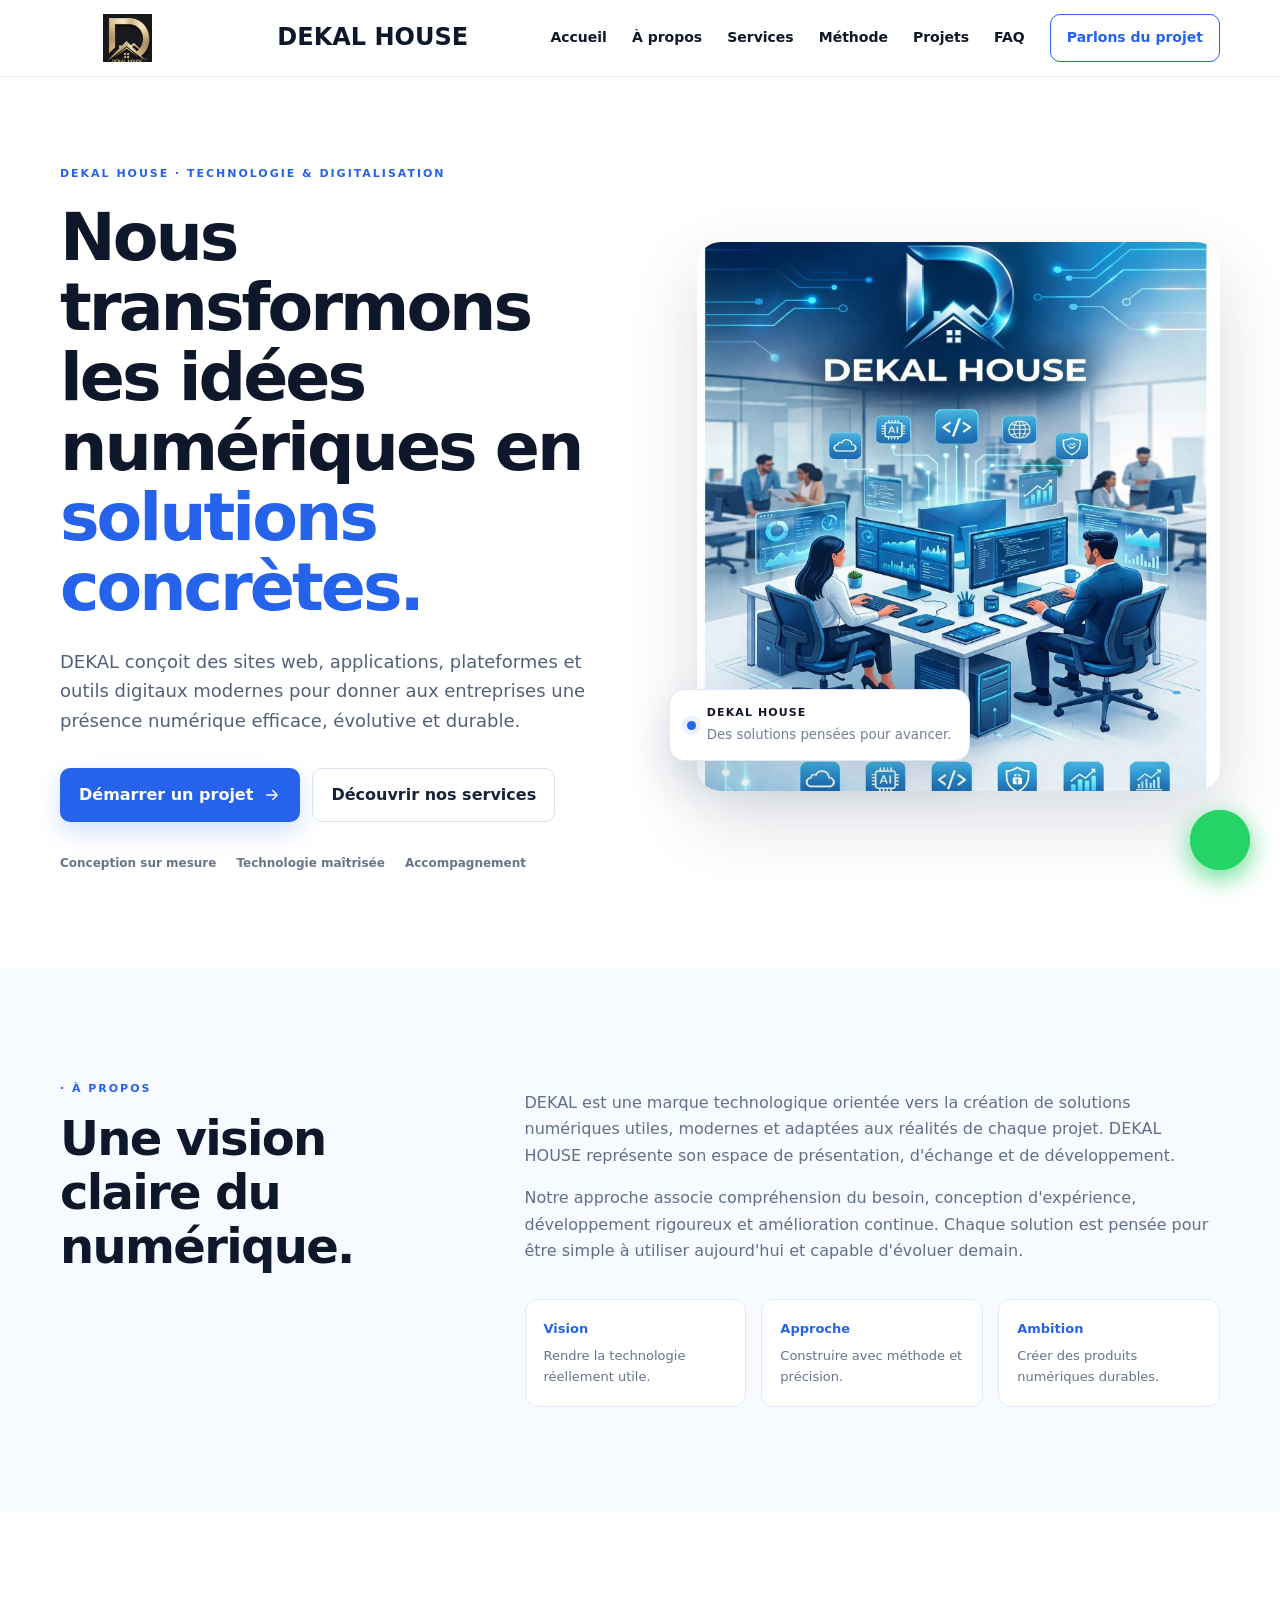
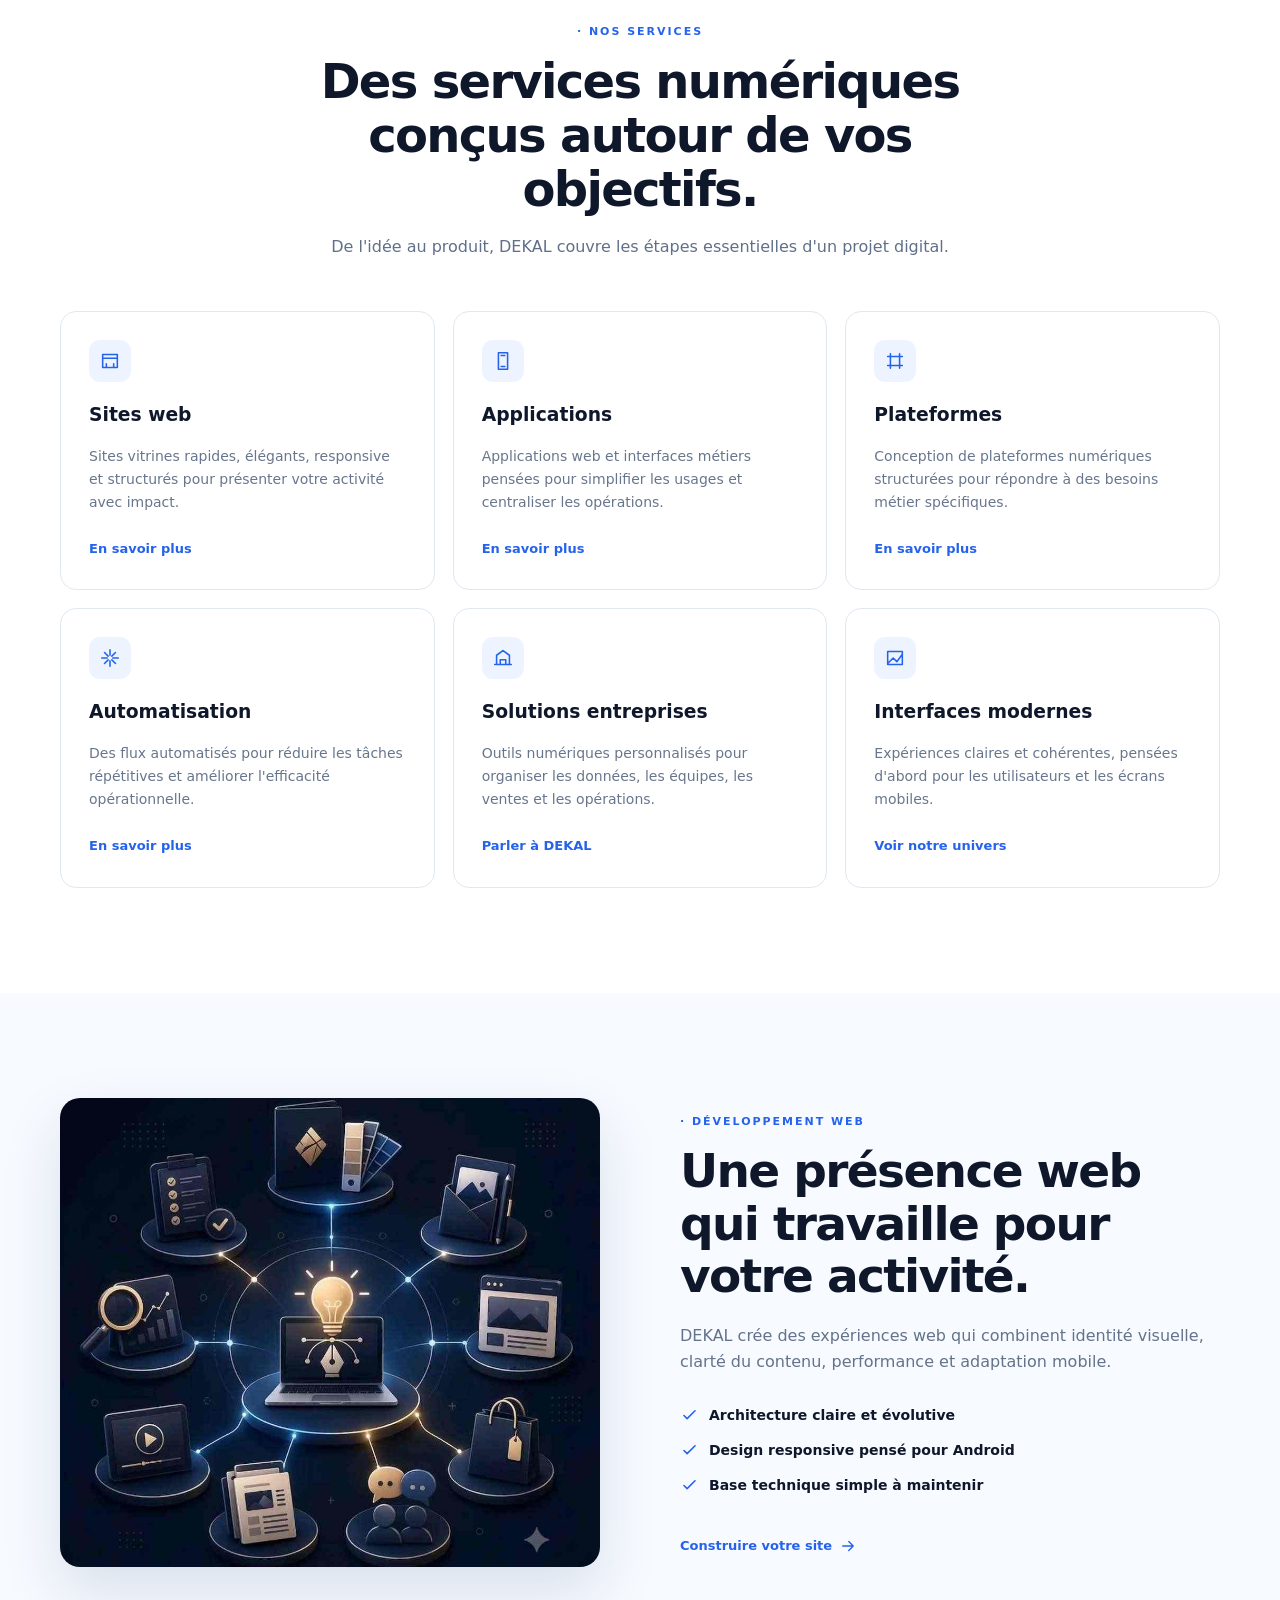
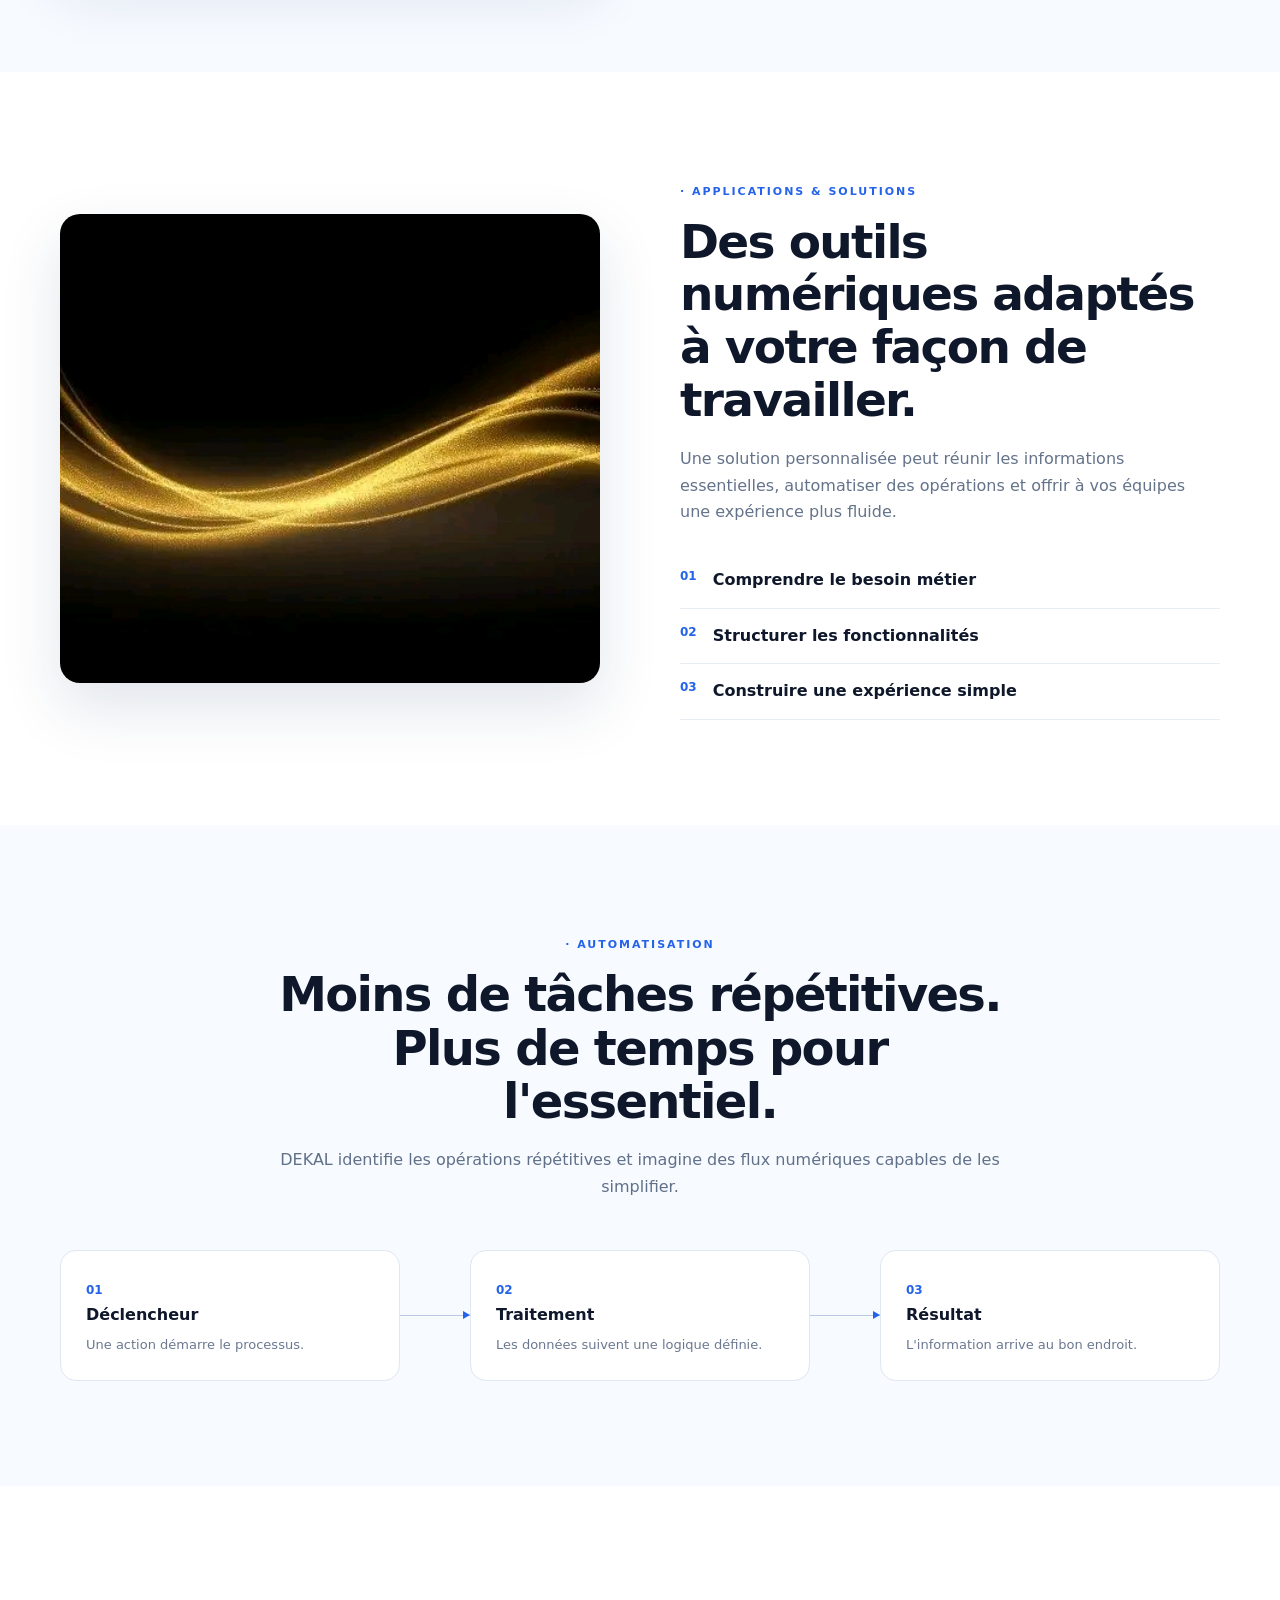
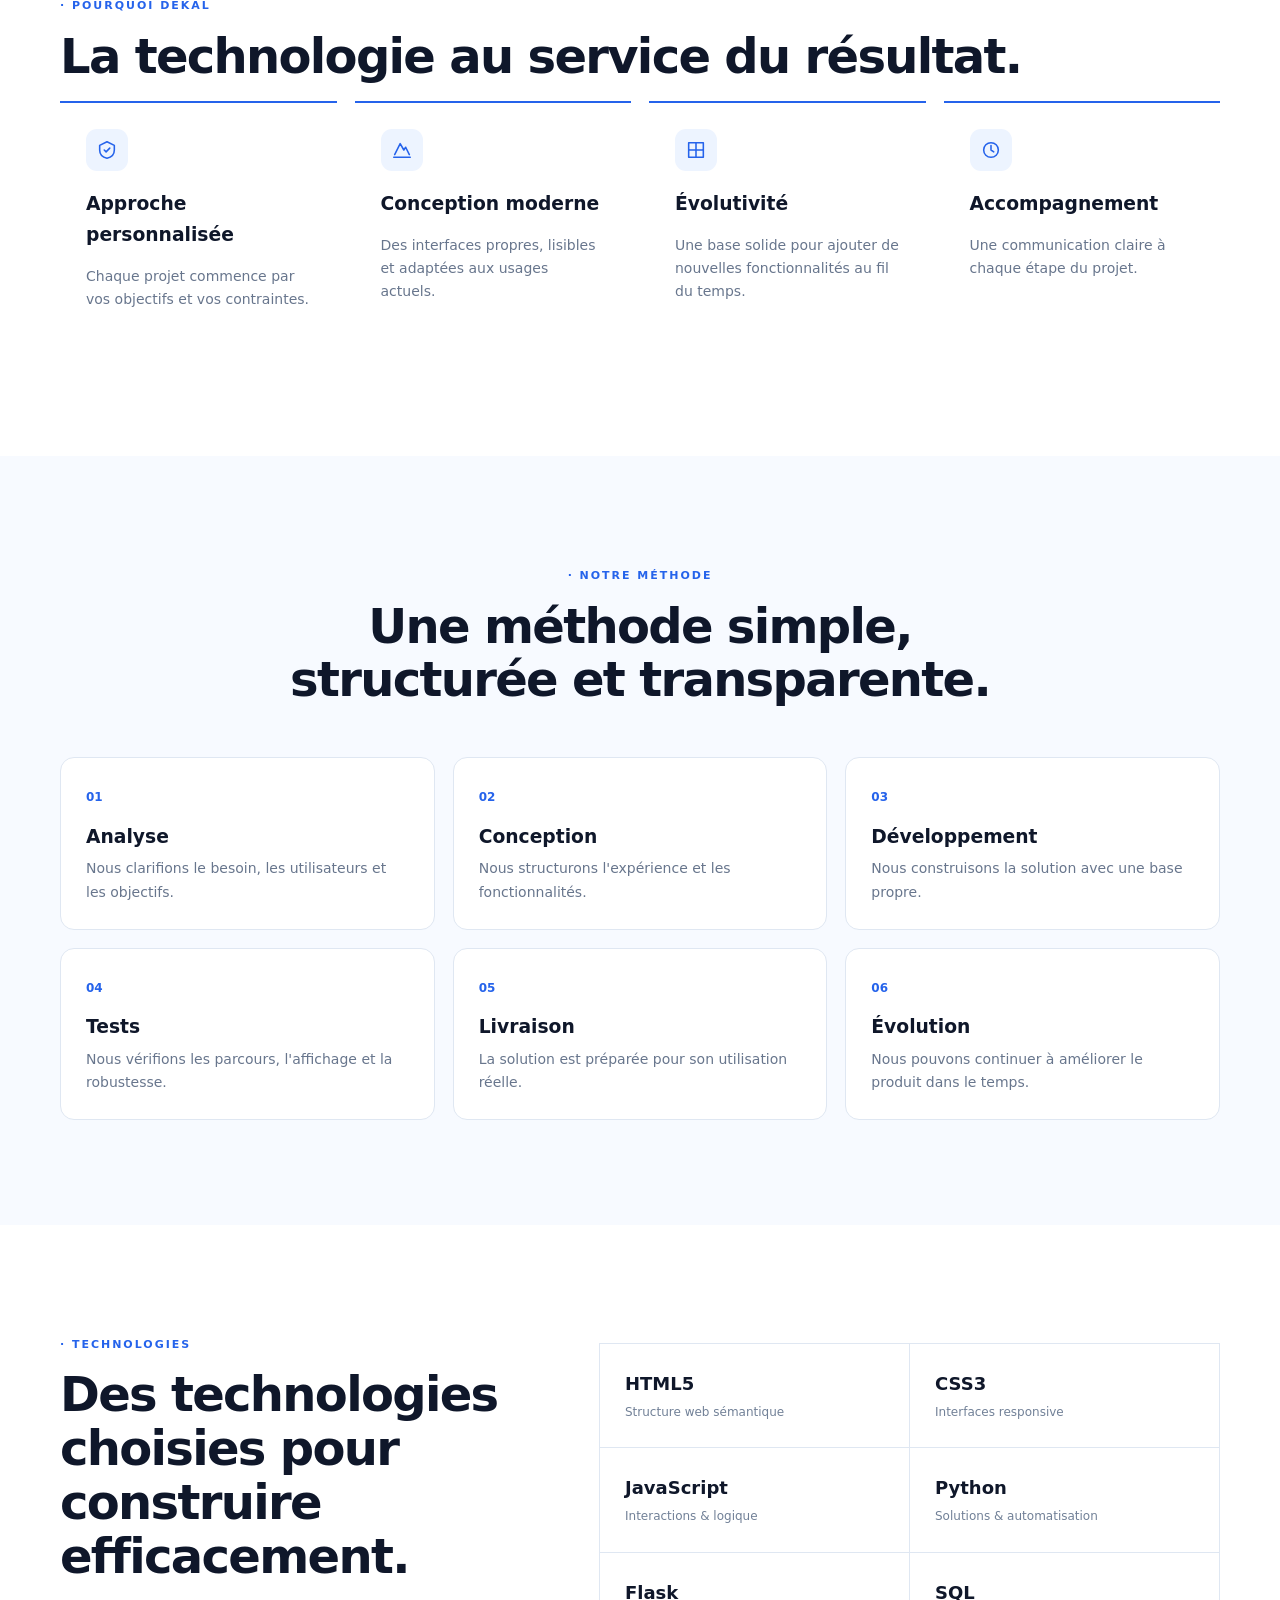
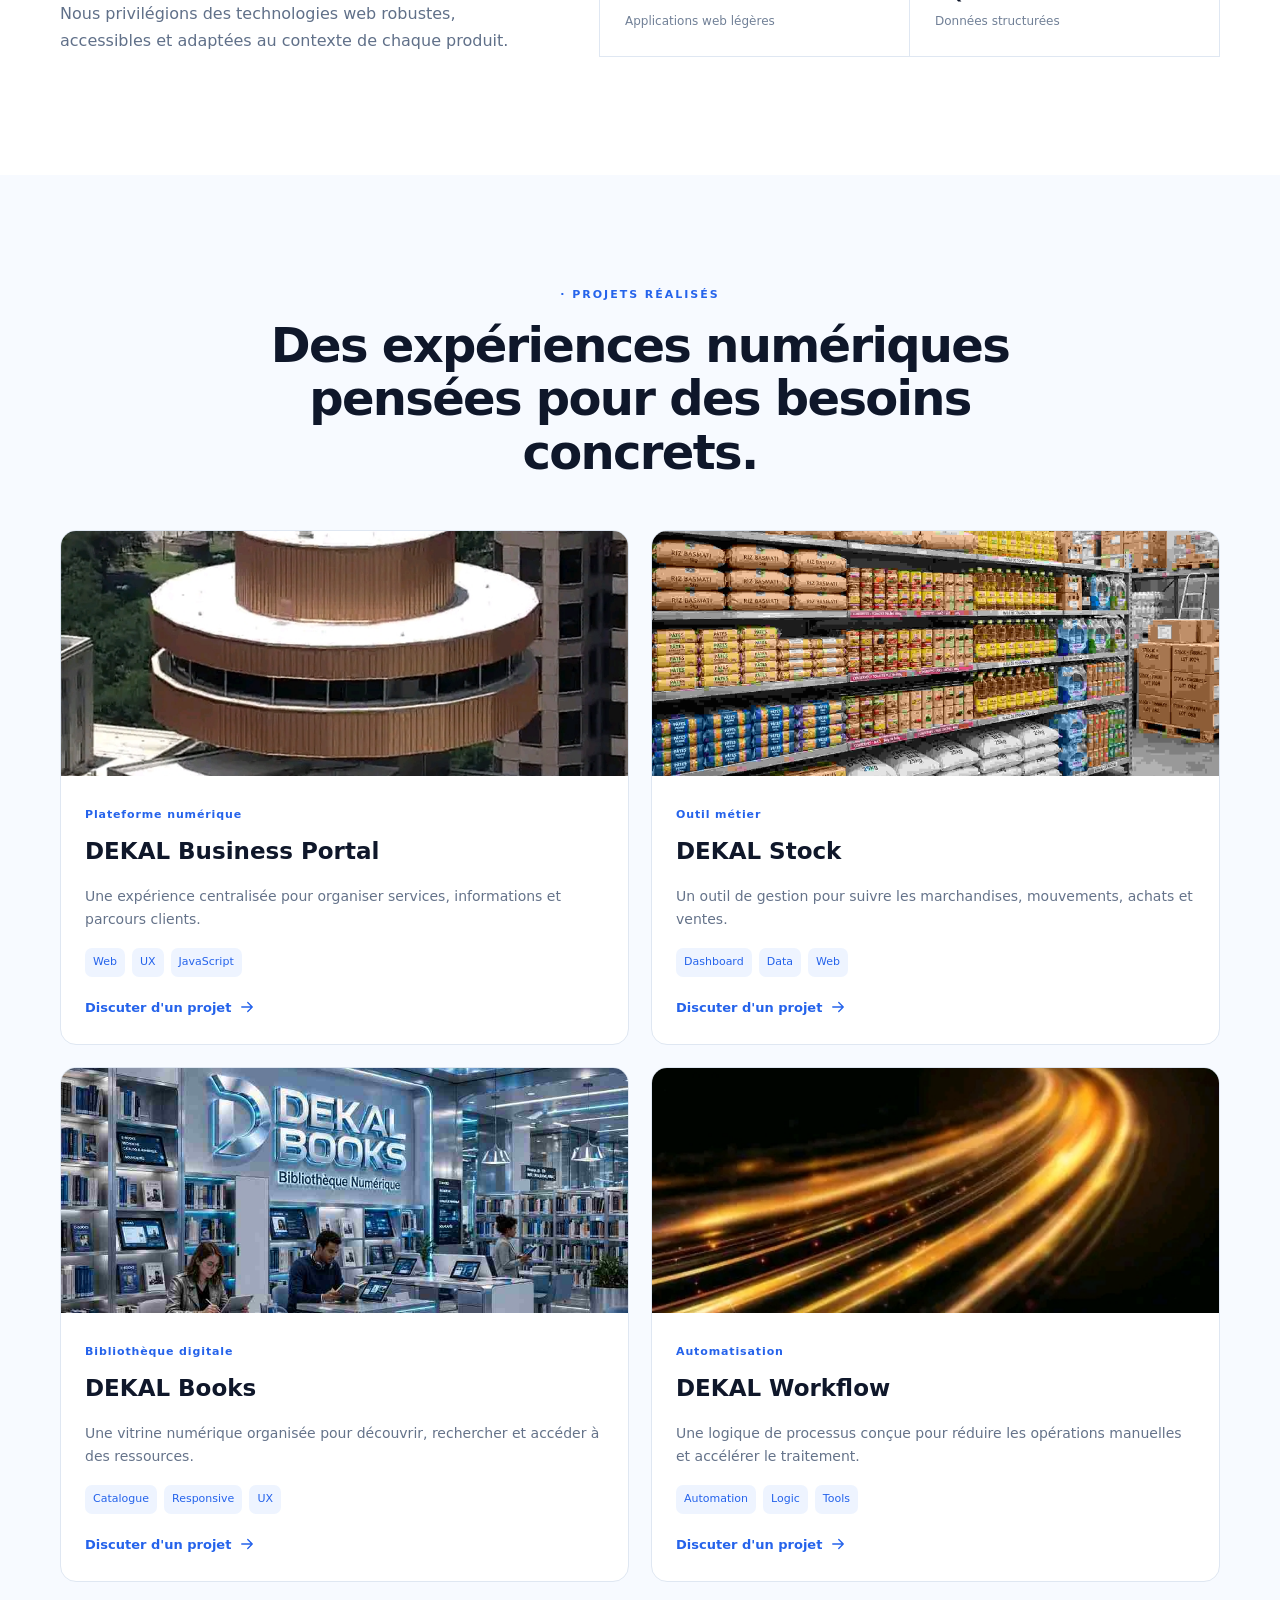
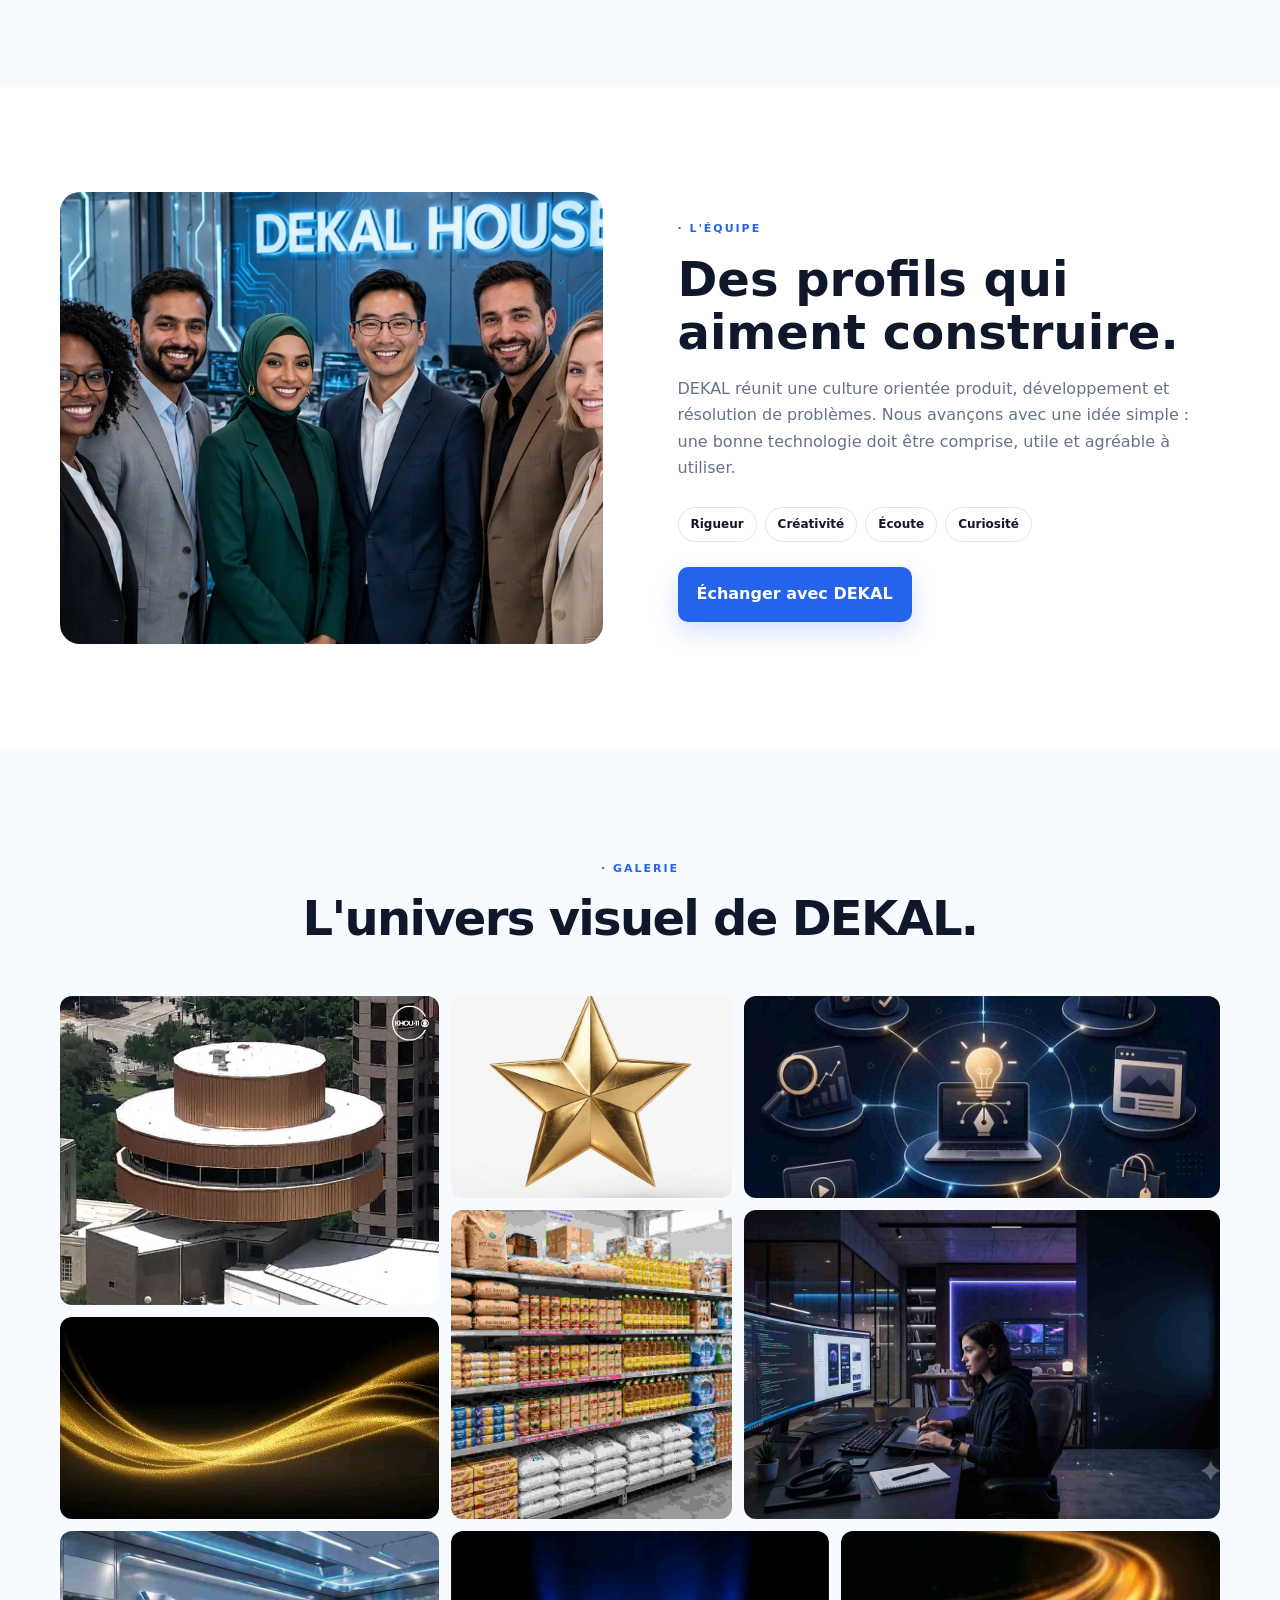
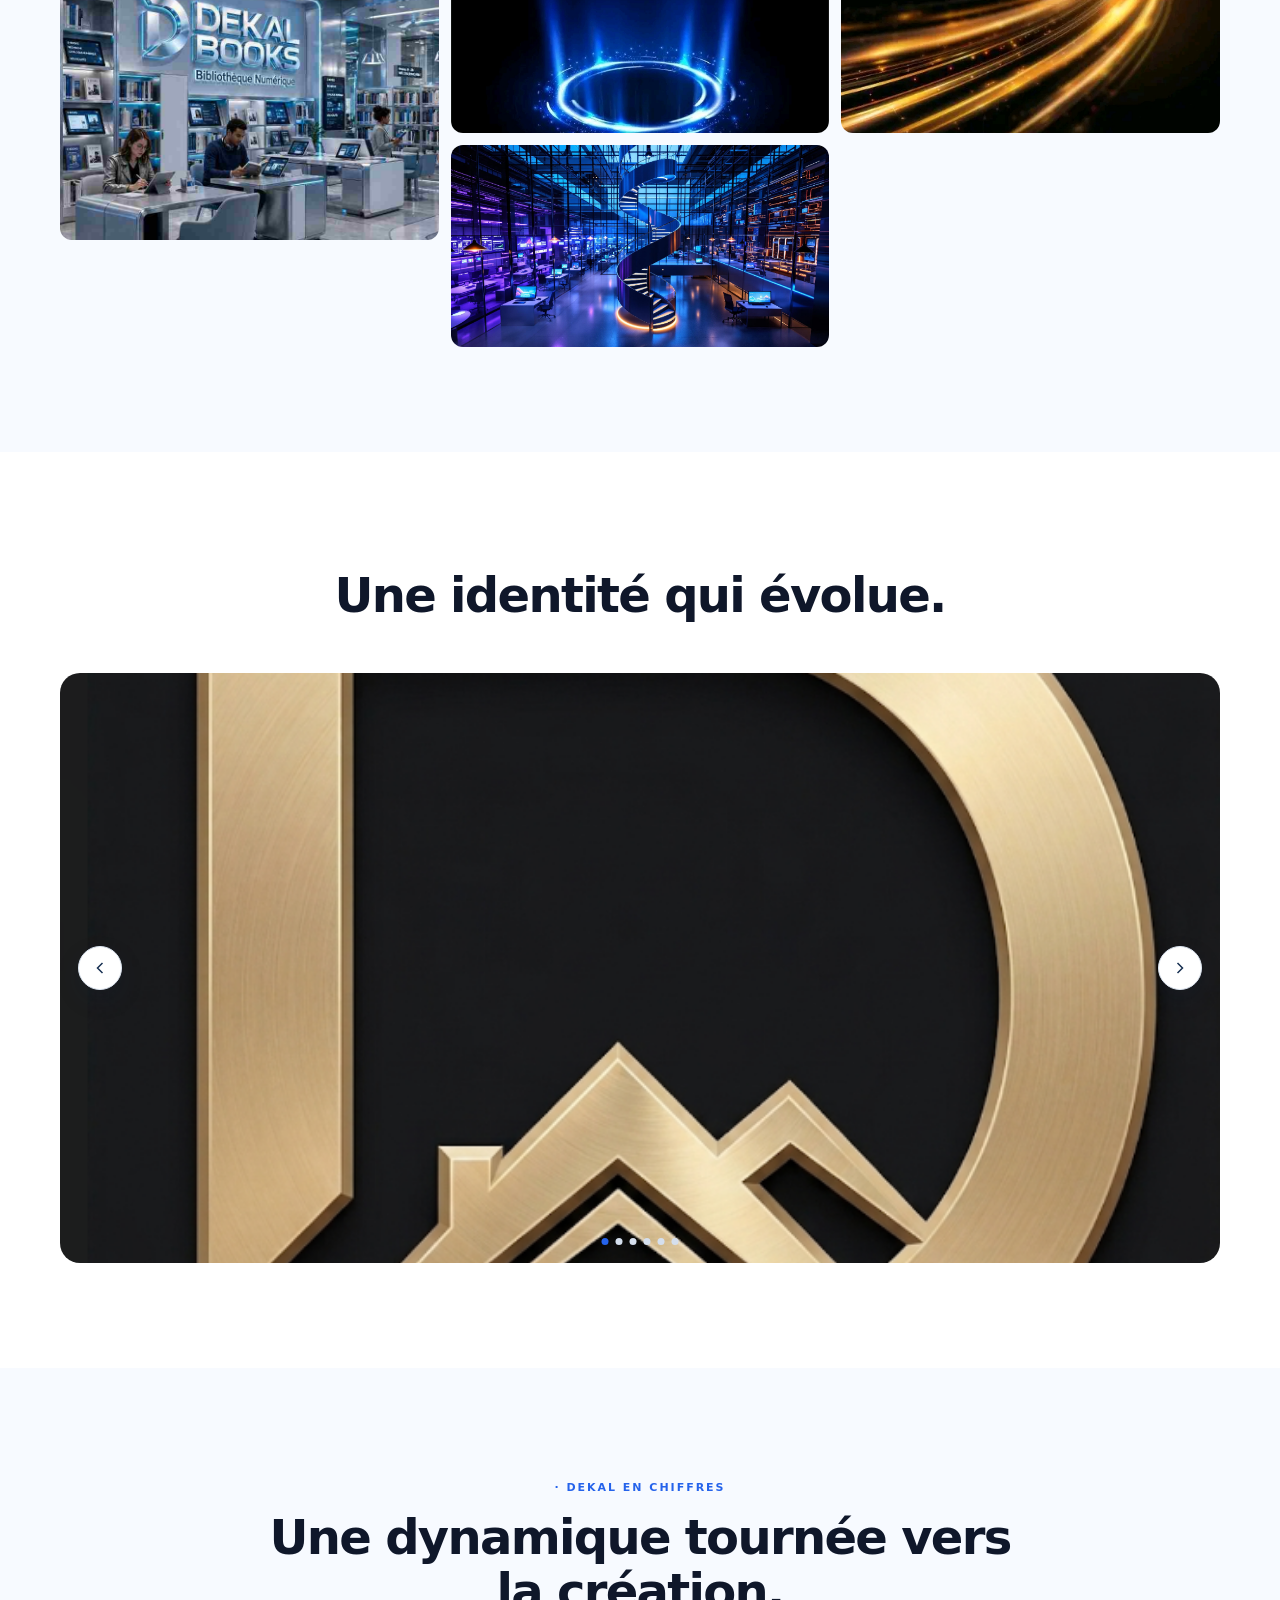
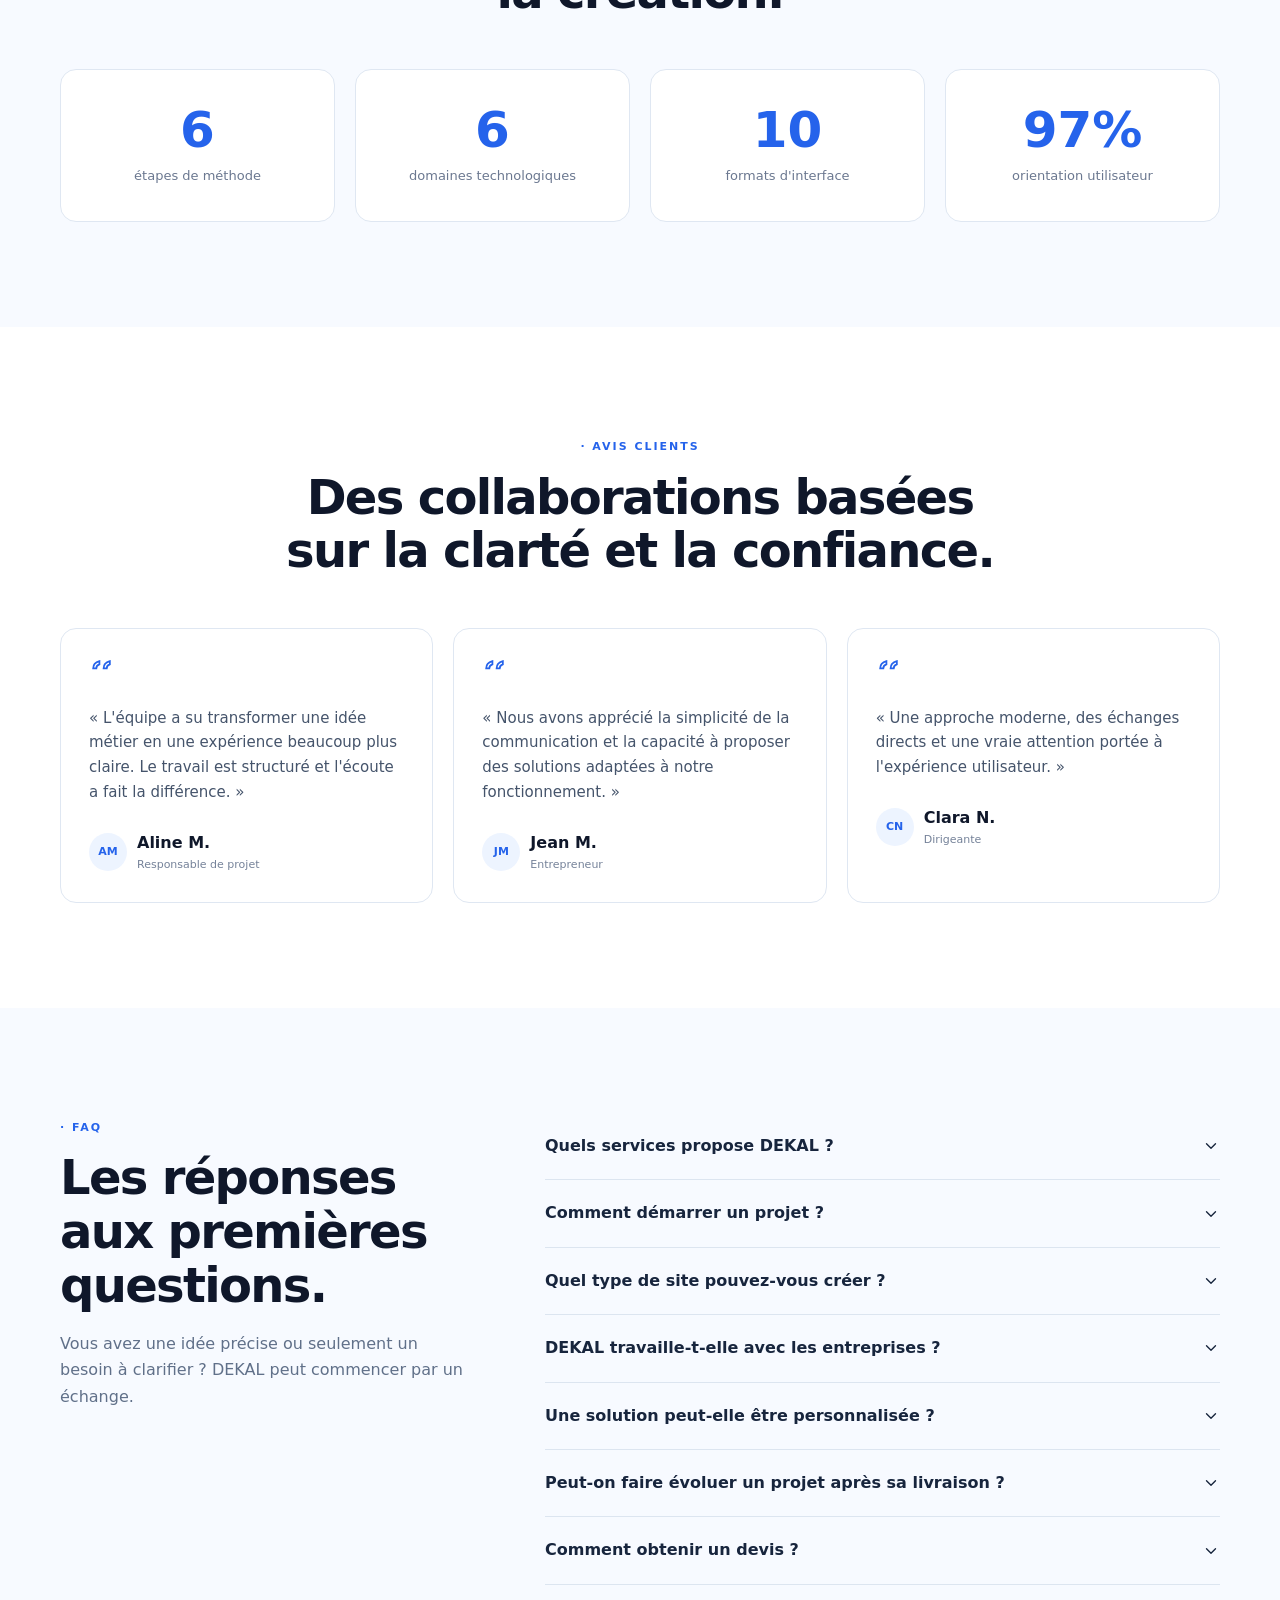
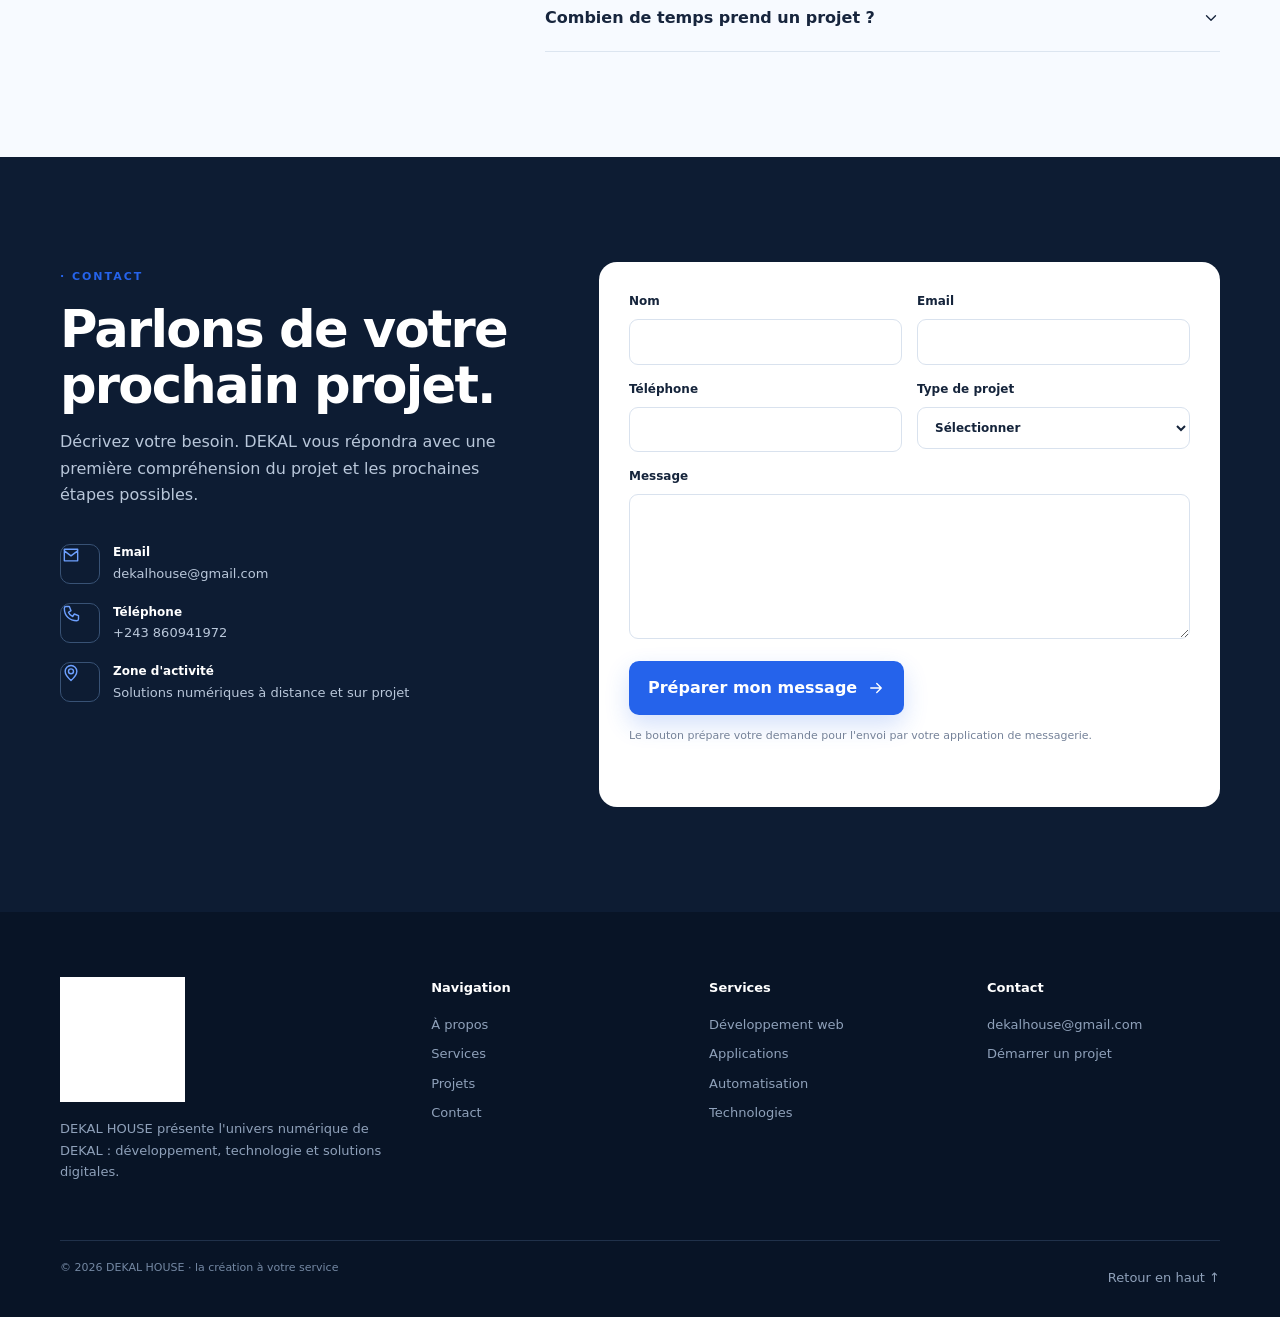
==== index.html @ 19e4fe72 "Update index.html" ====
<!DOCTYPE html>
<html lang="fr">
<head>
  <meta charset="UTF-8">
  <meta name="viewport" content="width=device-width, initial-scale=1.0">
  <meta name="description" content="DEKAL HOUSE — DEKAL conçoit des sites web, applications, plateformes numériques, automatisations et outils technologiques sur mesure.">
  <meta name="theme-color" content="#2563EB">
  <meta property="og:title" content="DEKAL HOUSE">
  <meta property="og:description" content="Technologie, développement numérique et solutions digitales par DEKAL.">
  <meta property="og:type" content="website">
  <meta property="og:image" content="accueil.jpg">
  <title>DEKAL HOUSE — Technologie & solutions digitales</title>
  <link rel="icon" href="logo house.png">
  <link rel="stylesheet" href="style.css">
</head>
<body>
  <header class="site-header" id="top">
    <div class="container nav-wrap">
      <a class="brand" href="#accueil" aria-label="DEKAL HOUSE">
        <img src="logo house.png" alt="Logo DEKAL HOUSE">
     
      </a>
      <h2>DEKAL HOUSE<h2/>
      <button class="menu-toggle" aria-label="Ouvrir le menu" aria-expanded="false">
        <svg viewBox="0 0 24 24" aria-hidden="true"><path d="M4 6h16M4 12h16M4 18h16"/></svg>
      </button>
      <nav class="main-nav" aria-label="Navigation principale">
        <a href="#accueil">Accueil</a><a href="#apropos">À propos</a><a href="#services">Services</a>
        <a href="#methode">Méthode</a><a href="#projets">Projets</a><a href="#faq">FAQ</a><a class="nav-cta" href="#contact">Parlons du projet</a>
      </nav>
    </div>
  </header>

  <main>
    <section id="accueil" class="hero section">
      <div class="container hero-grid">
        <div class="hero-copy reveal">
          <span class="eyebrow">DEKAL HOUSE · TECHNOLOGIE & DIGITALISATION</span>
          <h1>Nous transformons les idées numériques en <span>solutions concrètes.</span></h1>
          <p class="lead">DEKAL conçoit des sites web, applications, plateformes et outils digitaux modernes pour donner aux entreprises une présence numérique efficace, évolutive et durable.</p>
          <div class="actions"><a class="btn btn-primary" href="#contact">Démarrer un projet <svg viewBox="0 0 24 24"><path d="M5 12h13M13 6l6 6-6 6"/></svg></a><a class="btn btn-ghost" href="#services">Découvrir nos services</a></div>
          <div class="hero-proof"><span>Conception sur mesure</span><span>Technologie maîtrisée</span><span>Accompagnement</span></div>
        </div>
        <div class="hero-media reveal">
          <div class="image-frame"><img src="accueil.jpg" alt="Technologie et environnement de travail numérique"></div>
          <div class="floating-card"><span class="status-dot"></span><div><strong>DEKAL HOUSE</strong><small>Des solutions pensées pour avancer.</small></div></div>
        </div>
      </div>
    </section>
  <a href="https://wa.me/243860941972" class="whatsapp-float" target="_blank" aria-label="WhatsApp">
        <i class="fab fa-whatsapp"></i>
  </a>
    <section id="apropos" class="section section-soft">
      <div class="container split">
        <div class="section-heading reveal"><span class="eyebrow">· À PROPOS</span><h2>Une vision claire du numérique.</h2></div>
        <div class="prose reveal"><p>DEKAL est une marque technologique orientée vers la création de solutions numériques utiles, modernes et adaptées aux réalités de chaque projet. DEKAL HOUSE représente son espace de présentation, d'échange et de développement.</p><p>Notre approche associe compréhension du besoin, conception d'expérience, développement rigoureux et amélioration continue. Chaque solution est pensée pour être simple à utiliser aujourd'hui et capable d'évoluer demain.</p><div class="mini-grid"><div><b>Vision</b><span>Rendre la technologie réellement utile.</span></div><div><b>Approche</b><span>Construire avec méthode et précision.</span></div><div><b>Ambition</b><span>Créer des produits numériques durables.</span></div></div></div>
      </div>
    </section>

    <section id="services" class="section">
      <div class="container"><div class="section-heading centered reveal"><span class="eyebrow">· NOS SERVICES</span><h2>Des services numériques conçus autour de vos objectifs.</h2><p>De l'idée au produit, DEKAL couvre les étapes essentielles d'un projet digital.</p></div>
        <div class="service-grid">
          <article class="service-card reveal"><div class="icon"><svg viewBox="0 0 24 24"><path d="M4 5h16v14H4zM4 9h16M8 19v-4m8 4v-4"/></svg></div><h3>Sites web</h3><p>Sites vitrines rapides, élégants, responsive et structurés pour présenter votre activité avec impact.</p><a href="#web">En savoir plus</a></article>
          <article class="service-card reveal"><div class="icon"><svg viewBox="0 0 24 24"><path d="M7 3h10v18H7zM10 6h4M10 18h4"/></svg></div><h3>Applications</h3><p>Applications web et interfaces métiers pensées pour simplifier les usages et centraliser les opérations.</p><a href="#solutions">En savoir plus</a></article>
          <article class="service-card reveal"><div class="icon"><svg viewBox="0 0 24 24"><path d="M4 7h16M7 4v16M4 17h16M17 4v16"/></svg></div><h3>Plateformes</h3><p>Conception de plateformes numériques structurées pour répondre à des besoins métier spécifiques.</p><a href="#solutions">En savoir plus</a></article>
          <article class="service-card reveal"><div class="icon"><svg viewBox="0 0 24 24"><path d="M12 3v6m0 6v6M3 12h6m6 0h6M6 6l4 4m4 4 4 4m0-12-4 4m-4 4-4 4"/></svg></div><h3>Automatisation</h3><p>Des flux automatisés pour réduire les tâches répétitives et améliorer l'efficacité opérationnelle.</p><a href="#automatisation">En savoir plus</a></article>
          <article class="service-card reveal"><div class="icon"><svg viewBox="0 0 24 24"><path d="M5 19V9l7-5 7 5v10M9 19v-5h6v5M3 19h18"/></svg></div><h3>Solutions entreprises</h3><p>Outils numériques personnalisés pour organiser les données, les équipes, les ventes et les opérations.</p><a href="#contact">Parler à DEKAL</a></article>
          <article class="service-card reveal"><div class="icon"><svg viewBox="0 0 24 24"><path d="M4 18l6-6 4 4 6-8M4 5h16v14H4z"/></svg></div><h3>Interfaces modernes</h3><p>Expériences claires et cohérentes, pensées d'abord pour les utilisateurs et les écrans mobiles.</p><a href="#galerie">Voir notre univers</a></article>
        </div>
      </div>
    </section>
<a href="https://wa.me/243860941972" class="whatsapp-float" target="_blank" aria-label="WhatsApp">
        <i class="fab fa-whatsapp"></i>
    </a>
    <section id="web" class="section feature-section section-soft">
      <div class="container feature-grid"><div class="feature-image reveal"><img src="a3.jpg" alt="Conception d'une solution web"></div><div class="feature-copy reveal"><span class="eyebrow">· DÉVELOPPEMENT WEB</span><h2>Une présence web qui travaille pour votre activité.</h2><p>DEKAL crée des expériences web qui combinent identité visuelle, clarté du contenu, performance et adaptation mobile.</p><ul class="check-list"><li><svg viewBox="0 0 24 24"><path d="m5 12 4 4L19 6"/></svg>Architecture claire et évolutive</li><li><svg viewBox="0 0 24 24"><path d="m5 12 4 4L19 6"/></svg>Design responsive pensé pour Android</li><li><svg viewBox="0 0 24 24"><path d="m5 12 4 4L19 6"/></svg>Base technique simple à maintenir</li></ul><a class="text-link" href="#contact">Construire votre site <svg viewBox="0 0 24 24"><path d="M5 12h14m-6-6 6 6-6 6"/></svg></a></div></div>
    </section>

    <section id="solutions" class="section">
      <div class="container feature-grid reverse"><div class="feature-copy reveal"><span class="eyebrow">· APPLICATIONS & SOLUTIONS</span><h2>Des outils numériques adaptés à votre façon de travailler.</h2><p>Une solution personnalisée peut réunir les informations essentielles, automatiser des opérations et offrir à vos équipes une expérience plus fluide.</p><div class="numbered"><div><b>01</b><span>Comprendre le besoin métier</span></div><div><b>02</b><span>Structurer les fonctionnalités</span></div><div><b>03</b><span>Construire une expérience simple</span></div></div></div><div class="feature-image reveal"><img src="a6.jpg" alt="Solution numérique personnalisée"></div></div>
    </section>

    <section id="automatisation" class="section automation section-soft">
      <div class="container"><div class="section-heading centered reveal"><span class="eyebrow">· AUTOMATISATION</span><h2>Moins de tâches répétitives. Plus de temps pour l'essentiel.</h2><p>DEKAL identifie les opérations répétitives et imagine des flux numériques capables de les simplifier.</p></div><div class="automation-flow reveal"><div><span>01</span><b>Déclencheur</b><small>Une action démarre le processus.</small></div><i></i><div><span>02</span><b>Traitement</b><small>Les données suivent une logique définie.</small></div><i></i><div><span>03</span><b>Résultat</b><small>L'information arrive au bon endroit.</small></div></div></div>
    </section>

    <section id="pourquoi" class="section">
      <div class="container"><div class="section-heading reveal"><span class="eyebrow">· POURQUOI DEKAL</span><h2>La technologie au service du résultat.</h2></div><div class="benefit-grid">
        <div class="benefit reveal"><div class="icon"><svg viewBox="0 0 24 24"><path d="M12 3 4 7v5c0 5 3.5 8 8 9 4.5-1 8-4 8-9V7zM9 12l2 2 4-4"/></svg></div><h3>Approche personnalisée</h3><p>Chaque projet commence par vos objectifs et vos contraintes.</p></div>
        <div class="benefit reveal"><div class="icon"><svg viewBox="0 0 24 24"><path d="M4 17 10 5l4 7 2-3 4 8M3 20h18"/></svg></div><h3>Conception moderne</h3><p>Des interfaces propres, lisibles et adaptées aux usages actuels.</p></div>
        <div class="benefit reveal"><div class="icon"><svg viewBox="0 0 24 24"><path d="M5 12h14M12 5v14M4 4h16v16H4z"/></svg></div><h3>Évolutivité</h3><p>Une base solide pour ajouter de nouvelles fonctionnalités au fil du temps.</p></div>
        <div class="benefit reveal"><div class="icon"><svg viewBox="0 0 24 24"><path d="M4 12a8 8 0 1 0 16 0 8 8 0 1 0-16 0Zm8-5v5l3 2"/></svg></div><h3>Accompagnement</h3><p>Une communication claire à chaque étape du projet.</p></div>
      </div></div>
    </section>

    <section id="methode" class="section section-soft">
      <div class="container"><div class="section-heading centered reveal"><span class="eyebrow">· NOTRE MÉTHODE</span><h2>Une méthode simple, structurée et transparente.</h2></div><div class="timeline">
        <div class="step reveal"><span>01</span><h3>Analyse</h3><p>Nous clarifions le besoin, les utilisateurs et les objectifs.</p></div><div class="step reveal"><span>02</span><h3>Conception</h3><p>Nous structurons l'expérience et les fonctionnalités.</p></div><div class="step reveal"><span>03</span><h3>Développement</h3><p>Nous construisons la solution avec une base propre.</p></div><div class="step reveal"><span>04</span><h3>Tests</h3><p>Nous vérifions les parcours, l'affichage et la robustesse.</p></div><div class="step reveal"><span>05</span><h3>Livraison</h3><p>La solution est préparée pour son utilisation réelle.</p></div><div class="step reveal"><span>06</span><h3>Évolution</h3><p>Nous pouvons continuer à améliorer le produit dans le temps.</p></div>
      </div></div>
    </section>

    <section id="technologies" class="section">
      <div class="container tech-layout"><div class="section-heading reveal"><span class="eyebrow"> · TECHNOLOGIES</span><h2>Des technologies choisies pour construire efficacement.</h2><p>Nous privilégions des technologies web robustes, accessibles et adaptées au contexte de chaque produit.</p></div><div class="tech-matrix reveal"><div><b>HTML5</b><span>Structure web sémantique</span></div><div><b>CSS3</b><span>Interfaces responsive</span></div><div><b>JavaScript</b><span>Interactions & logique</span></div><div><b>Python</b><span>Solutions & automatisation</span></div><div><b>Flask</b><span>Applications web légères</span></div><div><b>SQL</b><span>Données structurées</span></div></div></div>
    </section>

    <section id="projets" class="section projects section-soft">
      <div class="container"><div class="section-heading centered reveal"><span class="eyebrow">· PROJETS RÉALISÉS</span><h2>Des expériences numériques pensées pour des besoins concrets.</h2></div><div class="project-grid">
        <article class="project reveal"><img src="a1.jpg" alt="DEKAL Business Portal"><div class="project-body"><span>Plateforme numérique</span><h3>DEKAL Business Portal</h3><p>Une expérience centralisée pour organiser services, informations et parcours clients.</p><div class="tags"><i>Web</i><i>UX</i><i>JavaScript</i></div><a href="#contact">Discuter d'un projet <svg viewBox="0 0 24 24"><path d="M5 12h14m-6-6 6 6-6 6"/></svg></a></div></article>
        <article class="project reveal"><img src="a4.jpg" alt="DEKAL Stock"><div class="project-body"><span>Outil métier</span><h3>DEKAL Stock</h3><p>Un outil de gestion pour suivre les marchandises, mouvements, achats et ventes.</p><div class="tags"><i>Dashboard</i><i>Data</i><i>Web</i></div><a href="#contact">Discuter d'un projet <svg viewBox="0 0 24 24"><path d="M5 12h14m-6-6 6 6-6 6"/></svg></a></div></article>
        <article class="project reveal"><img src="a7.jpg" alt="DEKAL Books"><div class="project-body"><span>Bibliothèque digitale</span><h3>DEKAL Books</h3><p>Une vitrine numérique organisée pour découvrir, rechercher et accéder à des ressources.</p><div class="tags"><i>Catalogue</i><i>Responsive</i><i>UX</i></div><a href="#contact">Discuter d'un projet <svg viewBox="0 0 24 24"><path d="M5 12h14m-6-6 6 6-6 6"/></svg></a></div></article>
        <article class="project reveal"><img src="a9.jpg" alt="DEKAL Workflow"><div class="project-body"><span>Automatisation</span><h3>DEKAL Workflow</h3><p>Une logique de processus conçue pour réduire les opérations manuelles et accélérer le traitement.</p><div class="tags"><i>Automation</i><i>Logic</i><i>Tools</i></div><a href="#contact">Discuter d'un projet <svg viewBox="0 0 24 24"><path d="M5 12h14m-6-6 6 6-6 6"/></svg></a></div></article>
      </div></div>
    </section>

    <section id="equipe" class="section">
      <div class="container team-grid"><div class="team-image reveal"><img src="travailleurs.png" alt="Équipe DEKAL au travail"></div><div class="team-copy reveal"><span class="eyebrow">· L'ÉQUIPE</span><h2>Des profils qui aiment construire.</h2><p>DEKAL réunit une culture orientée produit, développement et résolution de problèmes. Nous avançons avec une idée simple : une bonne technologie doit être comprise, utile et agréable à utiliser.</p><div class="team-values"><span>Rigueur</span><span>Créativité</span><span>Écoute</span><span>Curiosité</span></div><a class="btn btn-primary" href="#contact">Échanger avec DEKAL</a></div></div>
    </section>

    <section id="galerie" class="section gallery-section section-soft">
      <div class="container"><div class="section-heading centered reveal"><span class="eyebrow"> · GALERIE</span><h2>L'univers visuel de DEKAL.</h2></div><div class="gallery"><img src="a1.jpg" alt="Univers DEKAL 1" class="g1 reveal"><img src="a2.jpg" alt="Univers DEKAL 2" class="g2 reveal"><img src="a3.jpg" alt="Univers DEKAL 3" class="g3 reveal"><img src="a4.jpg" alt="Univers DEKAL 4" class="g4 reveal"><img src="a5.jpg" alt="Univers DEKAL 5" class="g5 reveal"><img src="a6.jpg" alt="Univers DEKAL 6" class="g6 reveal"><img src="a7.jpg" alt="Univers DEKAL 7" class="g7 reveal"><img src="a8.jpg" alt="Univers DEKAL 8" class="g8 reveal"><img src="a9.jpg" alt="Univers DEKAL 9" class="g9 reveal"><img src="ax.jpg" alt="Univers DEKAL 10" class="g10 reveal"></div></div>
    </section>

    <section id="animation" class="section showcase">
      <div class="container"><div class="section-heading centered reveal"><span class="eyebrow"></span><h2>Une identité qui évolue.</h2></div><div class="slider reveal"><div class="slides"><div class="slide"><img src="photo 1.png" alt="DEKAL création numérique 1"></div><div class="slide"><img src="photo 2.png" alt="DEKAL création numérique 2"></div><div class="slide"><img src="photo 3.png" alt="DEKAL création numérique 3"></div><div class="slide"><img src="photo 4.png" alt="DEKAL création numérique 4"></div><div class="slide"><img src="photo 5.png" alt="DEKAL création numérique 5"></div><div class="slide"><img src="photo 6.png" alt="DEKAL création numérique 6"></div></div><button class="slider-btn prev" aria-label="Image précédente"><svg viewBox="0 0 24 24"><path d="m15 18-6-6 6-6"/></svg></button><button class="slider-btn next" aria-label="Image suivante"><svg viewBox="0 0 24 24"><path d="m9 18 6-6-6-6"/></svg></button><div class="dots"></div></div></div>
    </section>

    <section id="stats" class="section section-soft stats-section">
      <div class="container"><div class="section-heading centered reveal"><span class="eyebrow">· DEKAL EN CHIFFRES</span><h2>Une dynamique tournée vers la création.</h2></div><div class="stats-grid"><div class="stat reveal"><strong data-count="6">0</strong><span>étapes de méthode</span></div><div class="stat reveal"><strong data-count="6">0</strong><span>domaines technologiques</span></div><div class="stat reveal"><strong data-count="10">0</strong><span>formats d'interface</span></div><div class="stat reveal"><strong data-count="100" data-suffix="%">0</strong><span>orientation utilisateur</span></div></div></div>
    </section>

    <section id="avis" class="section testimonials">
      <div class="container"><div class="section-heading centered reveal"><span class="eyebrow">· AVIS CLIENTS</span><h2>Des collaborations basées sur la clarté et la confiance.</h2></div><div class="testimonial-grid">
        <article class="testimonial reveal"><div class="quote-icon"><svg viewBox="0 0 24 24"><path d="M7 11H4c0-4 2-6 6-7v3c-2 .6-3 1.8-3 4Zm10 0h-3c0-4 2-6 6-7v3c-2 .6-3 1.8-3 4Z"/></svg></div><p>« L'équipe a su transformer une idée métier en une expérience beaucoup plus claire. Le travail est structuré et l'écoute a fait la différence. »</p><div class="person"><span>AM</span><div><b>Aline M.</b><small>Responsable de projet</small></div></div></article>
        <article class="testimonial reveal"><div class="quote-icon"><svg viewBox="0 0 24 24"><path d="M7 11H4c0-4 2-6 6-7v3c-2 .6-3 1.8-3 4Zm10 0h-3c0-4 2-6 6-7v3c-2 .6-3 1.8-3 4Z"/></svg></div><p>« Nous avons apprécié la simplicité de la communication et la capacité à proposer des solutions adaptées à notre fonctionnement. »</p><div class="person"><span>JM</span><div><b>Jean M.</b><small>Entrepreneur</small></div></div></article>
        <article class="testimonial reveal"><div class="quote-icon"><svg viewBox="0 0 24 24"><path d="M7 11H4c0-4 2-6 6-7v3c-2 .6-3 1.8-3 4Zm10 0h-3c0-4 2-6 6-7v3c-2 .6-3 1.8-3 4Z"/></svg></div><p>« Une approche moderne, des échanges directs et une vraie attention portée à l'expérience utilisateur. »</p><div class="person"><span>CN</span><div><b>Clara N.</b><small>Dirigeante</small></div></div></article>
      </div></div>
    </section>

    <section id="faq" class="section section-soft">
      <div class="container faq-layout"><div class="section-heading reveal"><span class="eyebrow"> · FAQ</span><h2>Les réponses aux premières questions.</h2><p>Vous avez une idée précise ou seulement un besoin à clarifier ? DEKAL peut commencer par un échange.</p></div><div class="faq-list reveal">
        <div class="faq-item"><button>Quels services propose DEKAL ?<svg viewBox="0 0 24 24"><path d="m6 9 6 6 6-6"/></svg></button><div class="faq-answer"><p>DEKAL propose la création de sites web, applications, plateformes numériques, outils personnalisés, automatisations, interfaces modernes et accompagnement de projets digitaux.</p></div></div>
        <div class="faq-item"><button>Comment démarrer un projet ?<svg viewBox="0 0 24 24"><path d="m6 9 6 6 6-6"/></svg></button><div class="faq-answer"><p>Commencez par nous présenter votre objectif, votre public, les fonctionnalités souhaitées et vos contraintes. Nous pourrons ensuite cadrer la solution.</p></div></div>
        <div class="faq-item"><button>Quel type de site pouvez-vous créer ?<svg viewBox="0 0 24 24"><path d="m6 9 6 6 6-6"/></svg></button><div class="faq-answer"><p>Sites vitrines, catalogues, interfaces métiers et expériences web sur mesure peuvent être conçus selon le besoin.</p></div></div>
        <div class="faq-item"><button>DEKAL travaille-t-elle avec les entreprises ?<svg viewBox="0 0 24 24"><path d="m6 9 6 6 6-6"/></svg></button><div class="faq-answer"><p>Oui. Les solutions DEKAL peuvent répondre aux besoins d'entrepreneurs, équipes, structures et organisations qui souhaitent améliorer leur présence ou leurs opérations numériques.</p></div></div>
        <div class="faq-item"><button>Une solution peut-elle être personnalisée ?<svg viewBox="0 0 24 24"><path d="m6 9 6 6 6-6"/></svg></button><div class="faq-answer"><p>Oui. La personnalisation porte sur les fonctionnalités, les parcours, les interfaces, les données et les règles propres au projet.</p></div></div>
        <div class="faq-item"><button>Peut-on faire évoluer un projet après sa livraison ?<svg viewBox="0 0 24 24"><path d="m6 9 6 6 6-6"/></svg></button><div class="faq-answer"><p>Oui. Une bonne architecture permet d'ajouter progressivement de nouvelles fonctionnalités et d'améliorer l'expérience.</p></div></div>
        <div class="faq-item"><button>Comment obtenir un devis ?<svg viewBox="0 0 24 24"><path d="m6 9 6 6 6-6"/></svg></button><div class="faq-answer"><p>Envoyez-nous votre besoin via le formulaire de contact. Les informations fournies serviront à comprendre le périmètre du projet et à préparer la suite.</p></div></div>
        <div class="faq-item"><button>Combien de temps prend un projet ?<svg viewBox="0 0 24 24"><path d="m6 9 6 6 6-6"/></svg></button><div class="faq-answer"><p>La durée dépend du périmètre, du niveau de personnalisation et des validations nécessaires. Un calendrier peut être défini après le cadrage.</p></div></div>
      </div></div>
    </section>

    <section id="contact" class="section contact-section">
      <div class="container contact-grid"><div class="contact-copy reveal"><span class="eyebrow">· CONTACT</span><h2>Parlons de votre prochain projet.</h2><p>Décrivez votre besoin. DEKAL vous répondra avec une première compréhension du projet et les prochaines étapes possibles.</p><div class="contact-details"><div><span class="contact-icon"><svg viewBox="0 0 24 24"><path d="M4 5h16v14H4zM4 7l8 6 8-6"/></svg></span><div><b>Email</b><span>dekalhouse@gmail.com</span></div></div><div><span class="contact-icon"><svg viewBox="0 0 24 24"><path d="M6 3h4l2 5-3 2c1 3 2 4 5 5l2-3 5 2v4c0 1-1 2-2 2C10 20 4 14 4 5c0-1 1-2 2-2Z"/></svg></span><div><b>Téléphone</b><span>+243 860941972</span></div></div><div><span class="contact-icon"><svg viewBox="0 0 24 24"><path d="M12 21s7-6 7-11a7 7 0 1 0-14 0c0 5 7 11 7 11Zm0-8a3 3 0 1 0 0-6 3 3 0 0 0 0 6Z"/></svg></span><div><b>Zone d'activité</b><span>Solutions numériques à distance et sur projet</span></div></div></div></div>
        <form class="contact-form reveal" id="contactForm"><div class="form-row"><label>Nom<input name="name" type="text" autocomplete="name" required></label><label>Email<input name="email" type="email" autocomplete="email" required></label></div><div class="form-row"><label>Téléphone<input name="phone" type="tel" autocomplete="tel"></label><label>Type de projet<select name="project"><option value="">Sélectionner</option><option>Site web</option><option>Application web</option><option>Plateforme numérique</option><option>Automatisation</option><option>Outil personnalisé</option><option>Autre projet digital</option></select></label></div><label>Message<textarea name="message" rows="6" required></textarea></label><button class="btn btn-primary" type="submit">Préparer mon message <svg viewBox="0 0 24 24"><path d="M5 12h13M13 6l6 6-6 6"/></svg></button><p class="form-note">Le bouton prépare votre demande pour l'envoi par votre application de messagerie.</p><div class="form-status" role="status"></div></form>
      </div>
    </section>
  </main>

  <footer class="footer"><div class="container footer-grid"><div><img src="logo house.png" alt="DEKAL HOUSE" class="footer-logo"><p>DEKAL HOUSE présente l'univers numérique de DEKAL : développement, technologie et solutions digitales.</p></div><div><h3>Navigation</h3><a href="#apropos">À propos</a><a href="#services">Services</a><a href="#projets">Projets</a><a href="#contact">Contact</a></div><div><h3>Services</h3><a href="#web">Développement web</a><a href="#solutions">Applications</a><a href="#automatisation">Automatisation</a><a href="#technologies">Technologies</a></div><div><h3>Contact</h3><a href="mailto: dekalhouse@gmail.com">dekalhouse@gmail.com</a><a href="#contact">Démarrer un projet</a></div></div><div class="container footer-bottom"><span>© <span id="year"></span> DEKAL HOUSE · la création à votre service</span><a href="#top">Retour en haut ↑</a></div></footer>
  <script src="script.js"></script>
</body>
</html>
---- style.css ----
*{box-sizing:border-box}html{scroll-behavior:smooth}body{margin:0;font-family:Inter,ui-sans-serif,system-ui,-apple-system,BlinkMacSystemFont,"Segoe UI",sans-serif;color:#0f172a;background:#fff;line-height:1.65;overflow-x:hidden}img{display:block;max-width:100%}a{text-decoration:none;color:inherit}button,input,textarea,select{font:inherit}.container{width:min(1160px,calc(100% - 40px));margin:auto}.section{padding:105px 0}.section-soft{background:#f7faff}.site-header{position:sticky;top:0;z-index:100;background:rgba(255,255,255,.92);backdrop-filter:blur(14px);border-bottom:1px solid #e8eef8}.nav-wrap{height:76px;display:flex;align-items:center;justify-content:space-between}.brand img{width:135px;height:auto;max-height:48px;object-fit:contain}.main-nav{display:flex;align-items:center;gap:25px;font-size:14px;font-weight:650}.main-nav a{transition:.25s}.main-nav a:hover{color:#2563EB}.nav-cta{padding:11px 16px;border:1px solid #2563EB;border-radius:10px;color:#2563EB}.menu-toggle{display:none;background:none;border:0;padding:8px}.menu-toggle svg,.btn svg,.text-link svg,.project a svg,.faq-item button svg{width:18px;height:18px;fill:none;stroke:currentColor;stroke-width:1.8;stroke-linecap:round;stroke-linejoin:round}.hero{padding-top:82px;padding-bottom:95px}.hero-grid{display:grid;grid-template-columns:1.04fr .96fr;gap:70px;align-items:center}.eyebrow{font-size:11px;letter-spacing:.18em;font-weight:800;color:#2563EB}.hero h1{font-size:clamp(42px,5.2vw,70px);line-height:1.05;letter-spacing:-.045em;margin:18px 0 24px}.hero h1 span{color:#2563EB}.lead{font-size:18px;color:#526078;max-width:650px}.actions{display:flex;gap:12px;flex-wrap:wrap;margin:32px 0}.btn{display:inline-flex;align-items:center;justify-content:center;gap:10px;border-radius:10px;padding:13px 18px;font-weight:750;border:1px solid transparent;transition:.25s;cursor:pointer}.btn-primary{background:#2563EB;color:#fff;box-shadow:0 10px 24px rgba(37,99,235,.2)}.btn-primary:hover{transform:translateY(-2px);background:#1d56d2}.btn-ghost{border-color:#d8e1ef;color:#17233a;background:#fff}.btn-ghost:hover{border-color:#2563EB;color:#2563EB}.hero-proof{display:flex;gap:20px;flex-wrap:wrap;color:#68758b;font-size:12px;font-weight:650}.hero-media{position:relative}.image-frame{border-radius:24px;overflow:hidden;box-shadow:0 28px 70px rgba(15,35,75,.16)}.image-frame img{width:100%;aspect-ratio:4/4.2;object-fit:cover}.floating-card{position:absolute;left:-28px;bottom:30px;background:#fff;border:1px solid #e1e8f3;border-radius:15px;padding:14px 17px;display:flex;gap:11px;align-items:center;box-shadow:0 18px 45px rgba(15,35,75,.15)}.floating-card strong{display:block;font-size:11px;letter-spacing:.1em}.floating-card small{display:block;color:#718096;margin-top:2px}.status-dot{width:9px;height:9px;background:#2563EB;border-radius:50%;box-shadow:0 0 0 5px #eaf1ff}.split{display:grid;grid-template-columns:.7fr 1.3fr;gap:90px}.section-heading h2{font-size:clamp(32px,4vw,48px);line-height:1.12;letter-spacing:-.035em;margin:12px 0 18px}.section-heading p,.prose p{color:#607089}.centered{text-align:center;max-width:760px;margin:0 auto 50px}.prose{font-size:16px}.mini-grid{display:grid;grid-template-columns:repeat(3,1fr);gap:15px;margin-top:35px}.mini-grid div{padding:18px;border:1px solid #e2eaf5;border-radius:12px;background:#fff}.mini-grid b,.mini-grid span{display:block}.mini-grid b{font-size:13px;color:#2563EB;margin-bottom:5px}.mini-grid span{font-size:13px;color:#65738a}.service-grid{display:grid;grid-template-columns:repeat(3,1fr);gap:18px}.service-card{padding:28px;border:1px solid #e1e8f2;border-radius:16px;background:#fff;transition:.28s}.service-card:hover{transform:translateY(-5px);box-shadow:0 20px 45px rgba(21,54,105,.1);border-color:#bcd1f6}.icon{width:42px;height:42px;display:grid;place-items:center;background:#edf4ff;color:#2563EB;border-radius:11px}.icon svg{width:22px;height:22px;fill:none;stroke:currentColor;stroke-width:1.7;stroke-linecap:round;stroke-linejoin:round}.service-card h3,.benefit h3{margin:18px 0 8px}.service-card p,.benefit p{color:#68768d;font-size:14px}.service-card a,.text-link{display:inline-flex;align-items:center;gap:7px;color:#2563EB;font-size:13px;font-weight:800;margin-top:10px}.feature-grid{display:grid;grid-template-columns:1fr 1fr;gap:80px;align-items:center}.feature-grid.reverse .feature-copy{order:2}.feature-grid.reverse .feature-image{order:1}.feature-image{border-radius:20px;overflow:hidden;box-shadow:0 25px 60px rgba(25,53,100,.13)}.feature-image img{width:100%;aspect-ratio:1.15;object-fit:cover}.feature-copy h2{font-size:clamp(31px,4vw,47px);line-height:1.12;letter-spacing:-.035em;margin:12px 0 20px}.feature-copy p{color:#64738a}.check-list{padding:0;margin:28px 0;list-style:none}.check-list li{display:flex;gap:10px;align-items:center;margin:12px 0;font-weight:650;font-size:14px}.check-list svg{width:19px;height:19px;fill:none;stroke:#2563EB;stroke-width:2;stroke-linecap:round;stroke-linejoin:round}.numbered{margin-top:28px}.numbered div{display:flex;gap:16px;padding:14px 0;border-bottom:1px solid #e7edf5}.numbered b{color:#2563EB;font-size:12px}.numbered span{font-weight:700}.automation-flow{display:grid;grid-template-columns:1fr 70px 1fr 70px 1fr;align-items:center}.automation-flow>div{background:#fff;border:1px solid #dfe7f2;border-radius:16px;padding:25px}.automation-flow span{color:#2563EB;font-size:12px;font-weight:800}.automation-flow b,.automation-flow small{display:block}.automation-flow small{color:#6b7890;margin-top:5px;font-size:13px}.automation-flow i{height:1px;background:#b9cae4;position:relative}.automation-flow i:after{content:"";position:absolute;right:0;top:-4px;border-left:7px solid #2563EB;border-top:4px solid transparent;border-bottom:4px solid transparent}.benefit-grid{display:grid;grid-template-columns:repeat(4,1fr);gap:18px}.benefit{padding:26px;border-top:2px solid #2563EB}.timeline{display:grid;grid-template-columns:repeat(3,1fr);gap:18px}.step{padding:25px;background:#fff;border:1px solid #dfe7f2;border-radius:14px;position:relative}.step span{color:#2563EB;font-size:12px;font-weight:850}.step h3{margin:12px 0 5px}.step p{margin:0;color:#68768d;font-size:14px}.tech-layout{display:grid;grid-template-columns:.85fr 1.15fr;gap:80px;align-items:center}.tech-matrix{display:grid;grid-template-columns:repeat(2,1fr);border-top:1px solid #dfe7f2;border-left:1px solid #dfe7f2}.tech-matrix div{padding:25px;border-right:1px solid #dfe7f2;border-bottom:1px solid #dfe7f2}.tech-matrix b,.tech-matrix span{display:block}.tech-matrix b{font-size:18px}.tech-matrix span{font-size:12px;color:#718097;margin-top:4px}.project-grid{display:grid;grid-template-columns:repeat(2,1fr);gap:22px}.project{background:#fff;border:1px solid #dfe7f2;border-radius:16px;overflow:hidden}.project>img{width:100%;height:245px;object-fit:cover}.project-body{padding:24px}.project-body>span{font-size:11px;color:#2563EB;font-weight:800;letter-spacing:.08em}.project h3{font-size:23px;margin:7px 0}.project p{font-size:14px;color:#65738a}.tags{display:flex;gap:7px;flex-wrap:wrap;margin:17px 0}.tags i{font-style:normal;font-size:11px;padding:5px 8px;border-radius:7px;background:#eef4ff;color:#2563EB}.project a{display:inline-flex;gap:7px;align-items:center;color:#2563EB;font-size:13px;font-weight:800}.team-grid{display:grid;grid-template-columns:1fr 1fr;gap:75px;align-items:center}.team-image{border-radius:20px;overflow:hidden}.team-image img{width:100%;aspect-ratio:1.2;object-fit:cover}.team-copy h2{font-size:clamp(32px,4vw,48px);line-height:1.12;margin:12px 0}.team-copy p{color:#65738a}.team-values{display:flex;gap:8px;flex-wrap:wrap;margin:25px 0}.team-values span{border:1px solid #dce6f3;border-radius:20px;padding:7px 12px;font-size:12px;font-weight:700}.gallery{display:grid;grid-template-columns:repeat(12,1fr);grid-auto-rows:95px;gap:12px}.gallery img{width:100%;height:100%;object-fit:cover;border-radius:12px}.g1{grid-column:span 4;grid-row:span 3}.g2{grid-column:span 3;grid-row:span 2}.g3{grid-column:span 5;grid-row:span 2}.g4{grid-column:span 3;grid-row:span 3}.g5{grid-column:span 5;grid-row:span 3}.g6{grid-column:span 4;grid-row:span 2}.g7{grid-column:span 4;grid-row:span 3}.g8{grid-column:span 4;grid-row:span 2}.g9{grid-column:span 4;grid-row:span 2}.g10{grid-column:span 4;grid-row:span 2}.showcase{background:#fff}.slider{position:relative;overflow:hidden;border-radius:20px;background:#f4f7fb}.slides{display:flex;transition:transform .55s ease}.slide{min-width:100%}.slide img{width:100%;height:min(60vw,590px);object-fit:cover}.slider-btn{position:absolute;top:50%;transform:translateY(-50%);width:44px;height:44px;border:1px solid #dce5f1;background:#fff;border-radius:50%;display:grid;place-items:center;cursor:pointer;box-shadow:0 10px 25px rgba(15,40,80,.13)}.slider-btn svg{width:20px;fill:none;stroke:#173052;stroke-width:1.8}.prev{left:18px}.next{right:18px}.dots{position:absolute;bottom:18px;left:50%;transform:translateX(-50%);display:flex;gap:7px}.dot{width:7px;height:7px;border:0;border-radius:50%;background:#d5dfed;padding:0}.dot.active{background:#2563EB}.stats-grid{display:grid;grid-template-columns:repeat(4,1fr);gap:20px}.stat{background:#fff;border:1px solid #dfe7f2;border-radius:16px;text-align:center;padding:35px 20px}.stat strong{display:block;color:#2563EB;font-size:50px;line-height:1;font-weight:850}.stat span{display:block;color:#6b7890;font-size:13px;margin-top:10px}.testimonial-grid{display:grid;grid-template-columns:repeat(3,1fr);gap:20px}.testimonial{padding:28px;border:1px solid #dfe7f2;border-radius:16px;background:#fff}.quote-icon{color:#2563EB}.quote-icon svg{width:25px;fill:none;stroke:currentColor;stroke-width:1.7}.testimonial>p{font-size:15px;color:#45546b}.person{display:flex;align-items:center;gap:10px;margin-top:25px}.person>span{width:38px;height:38px;display:grid;place-items:center;background:#edf4ff;color:#2563EB;border-radius:50%;font-size:11px;font-weight:800}.person b,.person small{display:block}.person small{font-size:11px;color:#758299}.faq-layout{display:grid;grid-template-columns:.75fr 1.25fr;gap:80px}.faq-item{border-bottom:1px solid #dce5f0}.faq-item button{width:100%;padding:20px 0;background:none;border:0;display:flex;justify-content:space-between;align-items:center;text-align:left;font-weight:750;cursor:pointer;color:#17253d}.faq-item button svg{transition:.25s}.faq-item.open button svg{transform:rotate(180deg)}.faq-answer{display:grid;grid-template-rows:0fr;transition:.3s}.faq-answer p{overflow:hidden;margin:0;color:#68768d;font-size:14px}.faq-item.open .faq-answer{grid-template-rows:1fr}.faq-item.open .faq-answer p{padding:0 0 18px}.contact-section{background:#0d1c33;color:#fff}.contact-grid{display:grid;grid-template-columns:.85fr 1.15fr;gap:80px}.contact-copy h2{font-size:clamp(35px,4vw,53px);line-height:1.1;letter-spacing:-.035em;margin:12px 0}.contact-copy>p{color:#b9c7da}.contact-details{margin-top:35px;display:grid;gap:18px}.contact-details>div{display:flex;gap:13px;align-items:center}.contact-details b,.contact-details span{display:block}.contact-details b{font-size:12px}.contact-details>div>div span{color:#b9c7da;font-size:13px}.contact-icon{width:40px;height:40px;border:1px solid #385275;border-radius:10px;display:grid;place-items:center;color:#6da0ff}.contact-icon svg{width:20px;fill:none;stroke:currentColor;stroke-width:1.7;stroke-linecap:round;stroke-linejoin:round}.contact-form{background:#fff;color:#15243b;border-radius:18px;padding:30px}.form-row{display:grid;grid-template-columns:1fr 1fr;gap:15px}label{display:block;font-size:12px;font-weight:750;margin-bottom:15px}input,select,textarea{width:100%;margin-top:7px;border:1px solid #d9e2ee;border-radius:9px;padding:12px 13px;outline:0;background:#fff;color:#15243b}input:focus,select:focus,textarea:focus{border-color:#2563EB;box-shadow:0 0 0 3px #e9f1ff}textarea{resize:vertical}.form-note{font-size:11px;color:#758299;margin:12px 0 0}.form-status{font-size:13px;color:#2563EB;margin-top:12px;min-height:20px}.footer{background:#081426;color:#d8e3f1;padding:65px 0 20px}.footer-grid{display:grid;grid-template-columns:1.4fr 1fr 1fr 1fr;gap:45px}.footer-logo{width:125px;filter:brightness(0) invert(1);margin-bottom:16px}.footer p{color:#8fa1ba;font-size:13px;max-width:330px}.footer h3{font-size:13px;color:#fff;margin:0 0 15px}.footer a{display:block;color:#8fa1ba;font-size:13px;margin:8px 0}.footer a:hover{color:#fff}.footer-bottom{border-top:1px solid #20314a;margin-top:45px;padding-top:18px;display:flex;justify-content:space-between;color:#7488a3;font-size:11px}.reveal{opacity:0;transform:translateY(18px);transition:opacity .7s ease,transform .7s ease}.reveal.visible{opacity:1;transform:none}@media(max-width:950px){.main-nav{gap:14px;font-size:12px}.hero-grid,.split,.feature-grid,.tech-layout,.team-grid,.faq-layout,.contact-grid{gap:45px}.service-grid{grid-template-columns:repeat(2,1fr)}.benefit-grid{grid-template-columns:repeat(2,1fr)}.timeline{grid-template-columns:repeat(2,1fr)}.footer-grid{grid-template-columns:repeat(2,1fr)}}@media(max-width:760px){.container{width:min(100% - 28px,600px)}.section{padding:78px 0}.nav-wrap{height:68px}.menu-toggle{display:block}.main-nav{position:absolute;left:14px;right:14px;top:74px;display:flex;flex-direction:column;align-items:stretch;gap:3px;background:#fff;border:1px solid #e0e7f1;border-radius:14px;padding:10px;box-shadow:0 20px 45px rgba(20,45,90,.15);opacity:0;visibility:hidden;transform:translateY(-8px);transition:.25s}.main-nav.open{opacity:1;visibility:visible;transform:none}.main-nav a{padding:12px}.nav-cta{text-align:center}.hero{padding-top:55px}.hero-grid,.split,.feature-grid,.tech-layout,.team-grid,.faq-layout,.contact-grid{grid-template-columns:1fr}.hero-grid{gap:40px}.hero h1{font-size:clamp(39px,12vw,58px)}.lead{font-size:16px}.floating-card{left:12px;bottom:15px}.service-grid,.project-grid,.testimonial-grid{grid-template-columns:1fr}.automation-flow{grid-template-columns:1fr;gap:10px}.automation-flow i{width:1px;height:28px;margin:auto}.automation-flow i:after{right:auto;top:auto;bottom:0;left:-4px;border-left:4px solid transparent;border-right:4px solid transparent;border-top:7px solid #2563EB;border-bottom:0}.benefit-grid,.timeline,.stats-grid{grid-template-columns:1fr 1fr}.feature-grid.reverse .feature-copy,.feature-grid.reverse .feature-image{order:initial}.gallery{grid-template-columns:repeat(2,1fr);grid-auto-rows:130px}.gallery img{grid-column:span 1!important;grid-row:span 1!important}.gallery .g1,.gallery .g5{grid-column:span 2!important}.slide img{height:65vw}.form-row{grid-template-columns:1fr}.footer-grid{grid-template-columns:1fr 1fr;gap:30px}.footer-bottom{flex-direction:column;gap:10px}.tech-matrix{grid-template-columns:1fr 1fr}}@media(max-width:420px){.benefit-grid,.timeline,.stats-grid,.footer-grid{grid-template-columns:1fr}.hero-proof{display:grid;grid-template-columns:1fr}.actions .btn{width:100%}.contact-form{padding:20px}.brand img{width:115px}}
.whatsapp-float {
            position: fixed;
            bottom: 30px;
            right: 30px;
            background: #25D366;
            color: white;
            width: 60px;
            height: 60px;
            border-radius: 50%;
            display: flex;
            align-items: center;
            justify-content: center;
            font-size: 34px;
            box-shadow: 0 8px 25px rgba(37, 211, 102, 0.4);
            z-index: 999;
            transition: 0.3s;
            text-decoration: none;
        }
        .whatsapp-float:hover {
            transform: scale(1.1);
            background: #20b85a;
        }
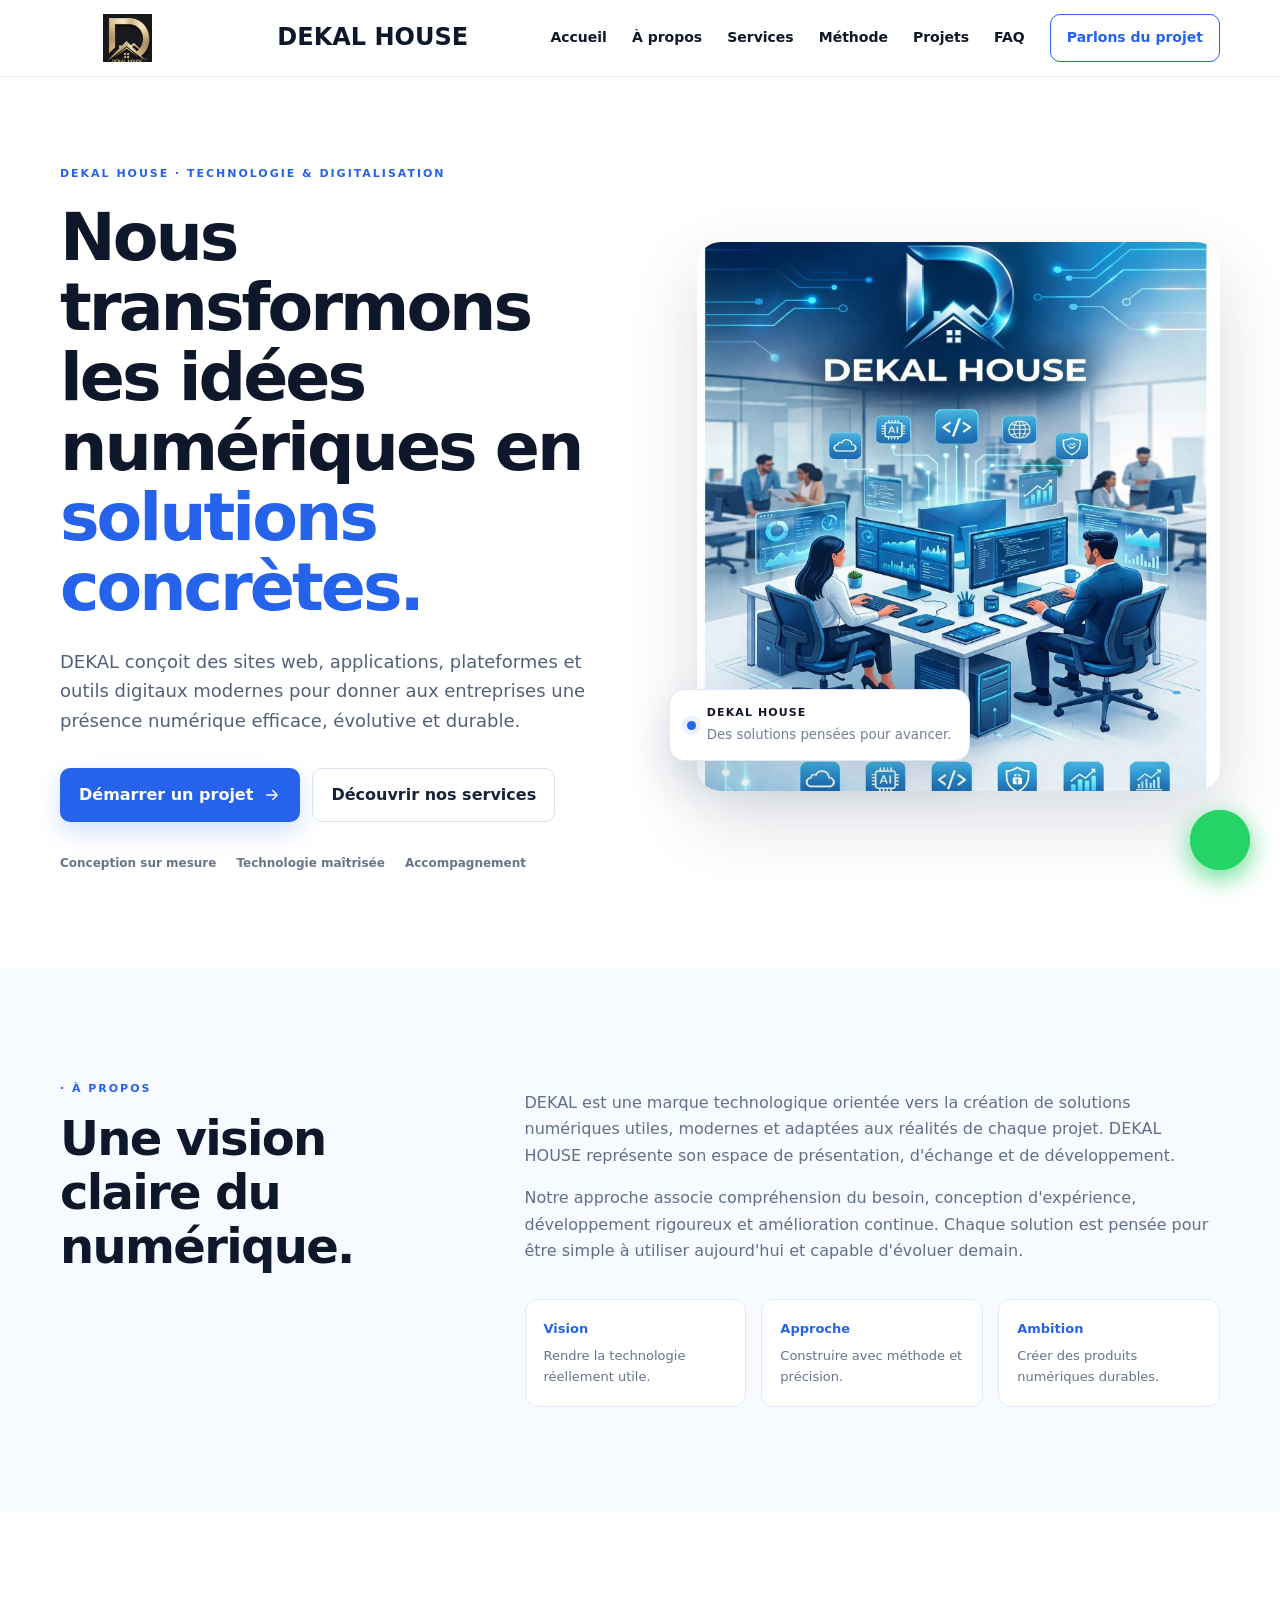
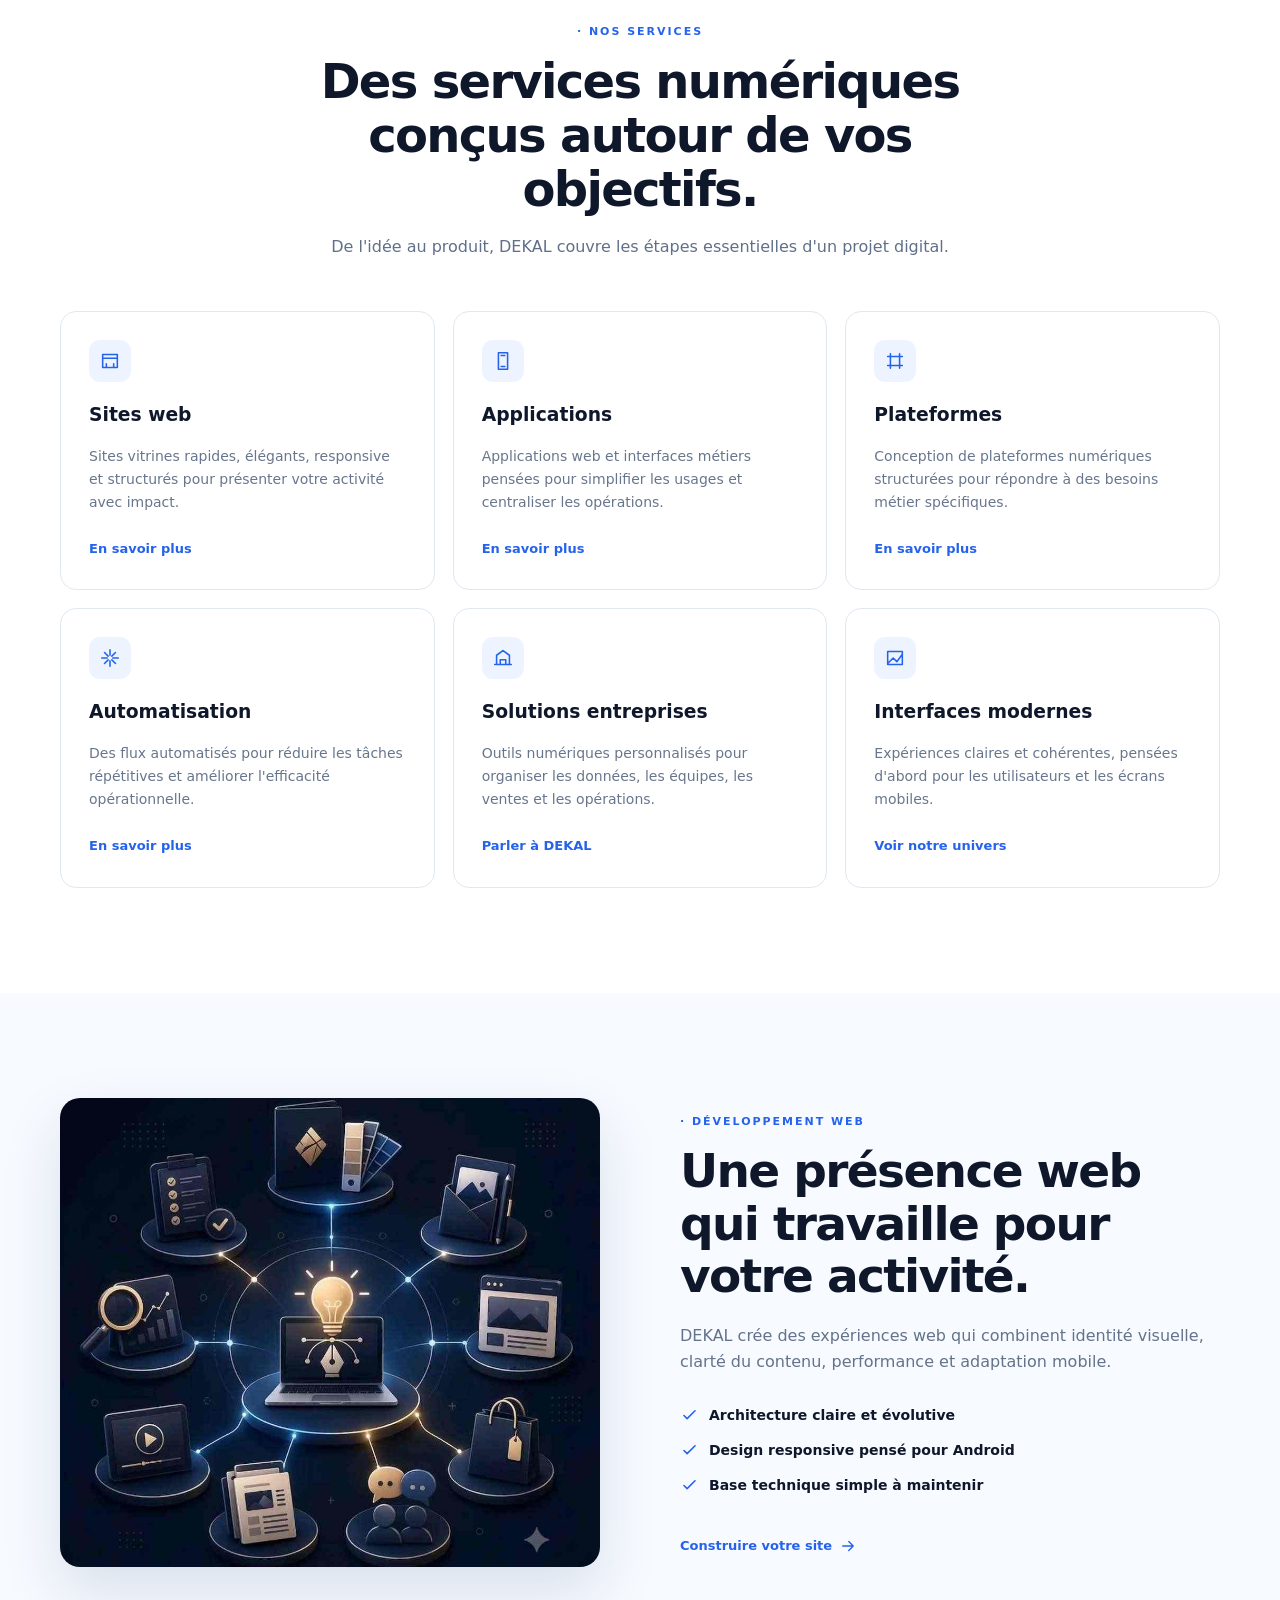
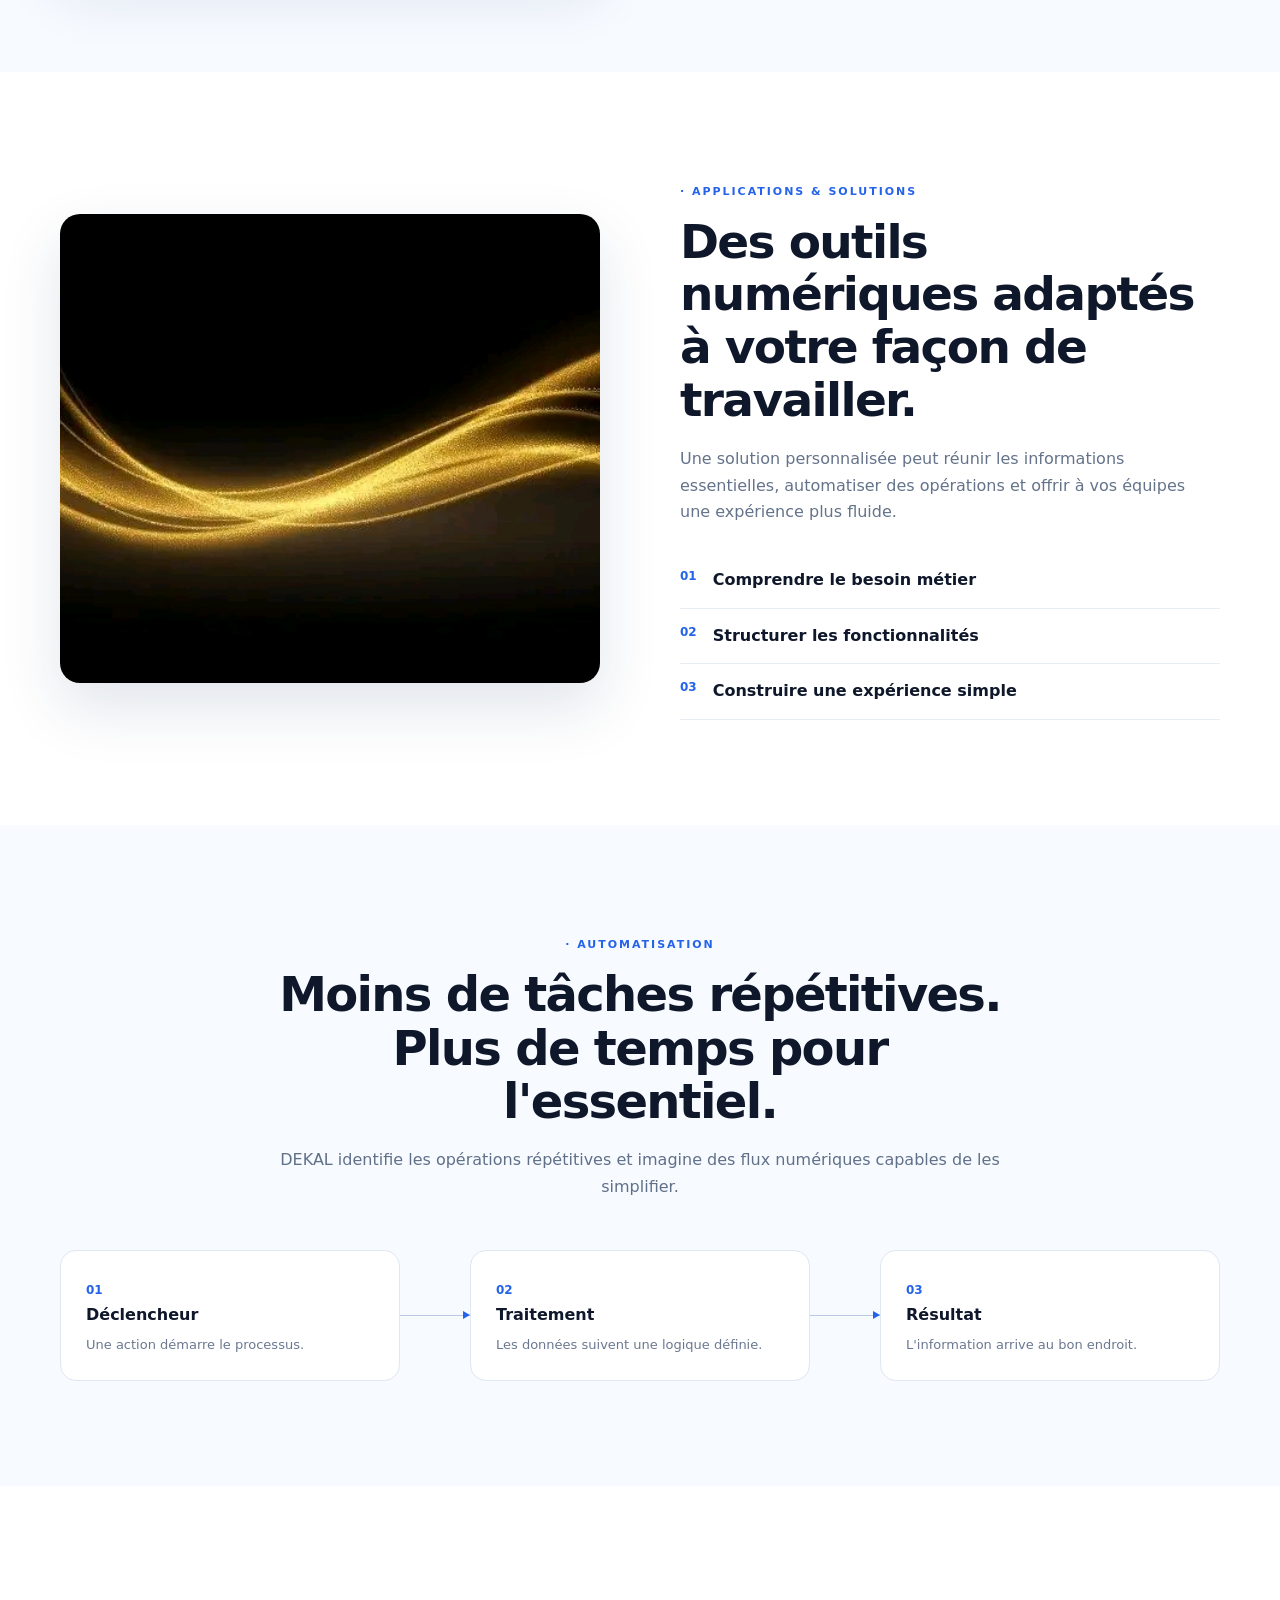
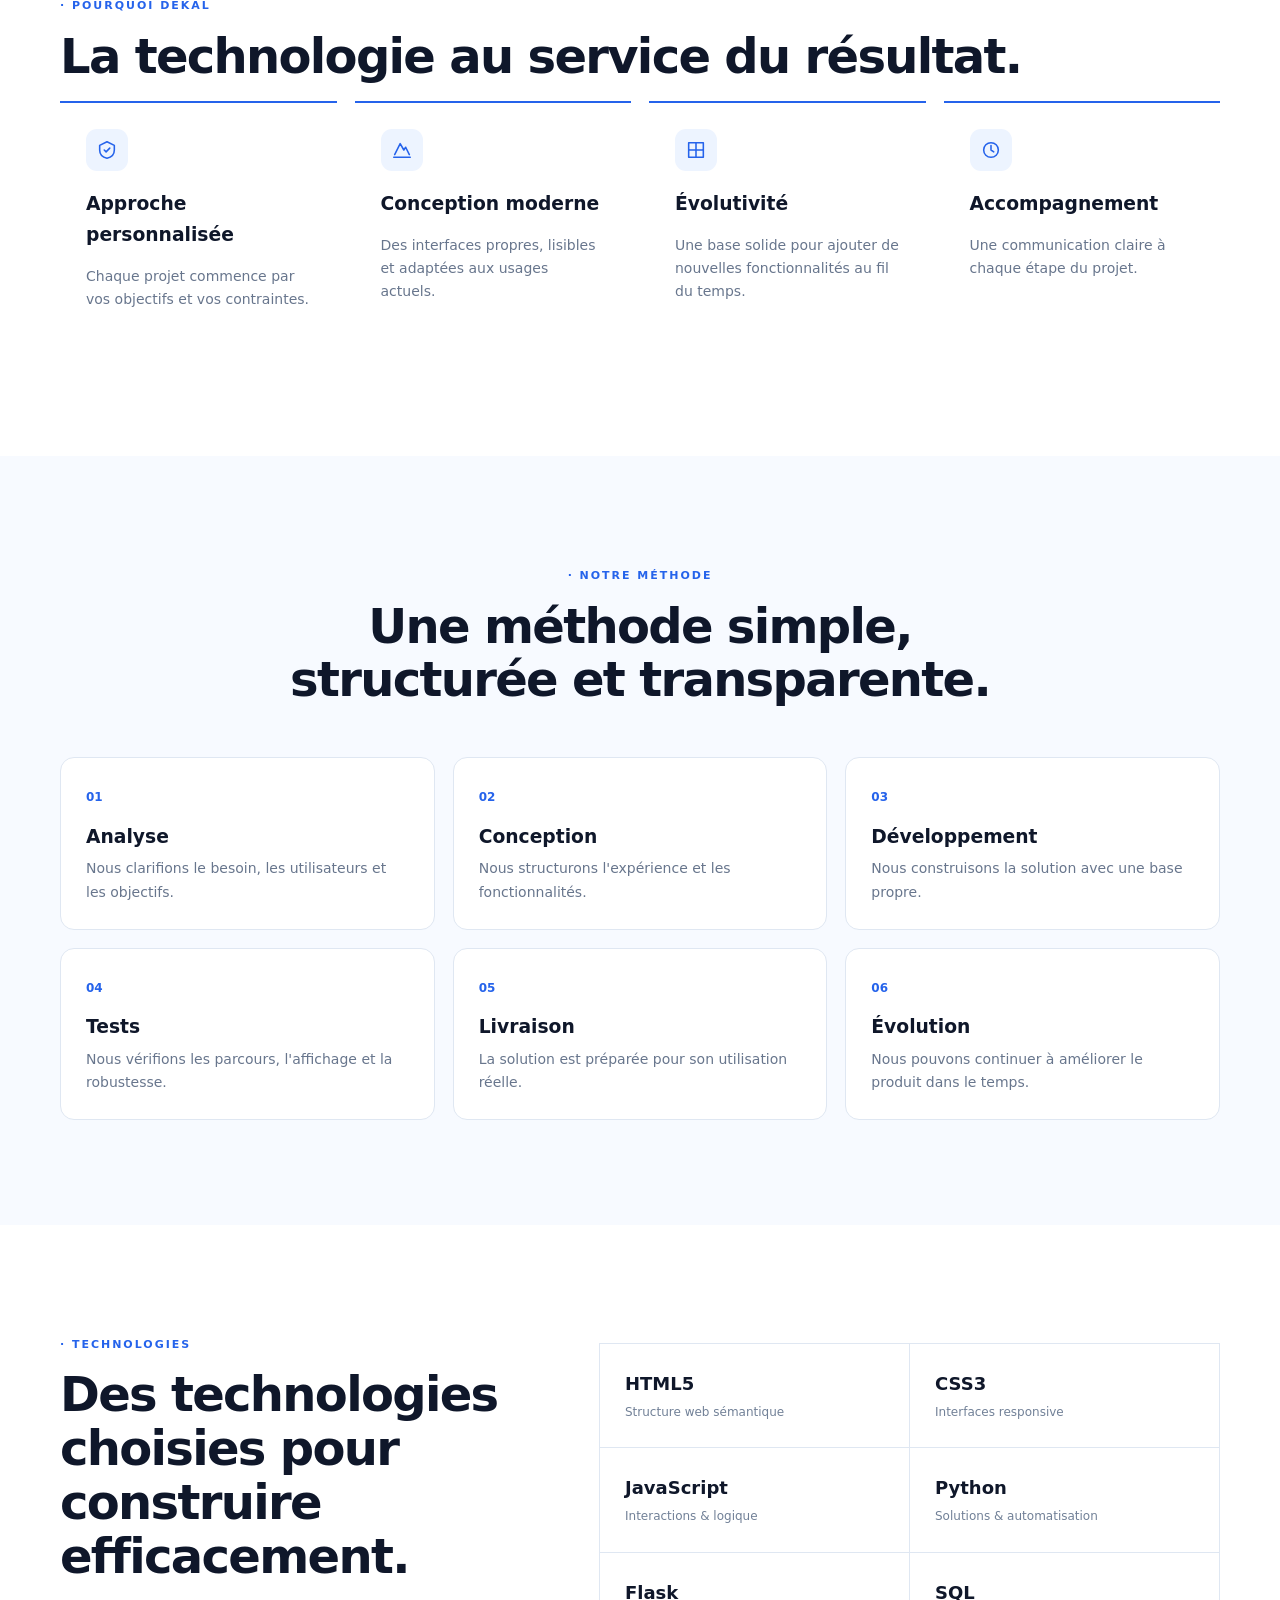
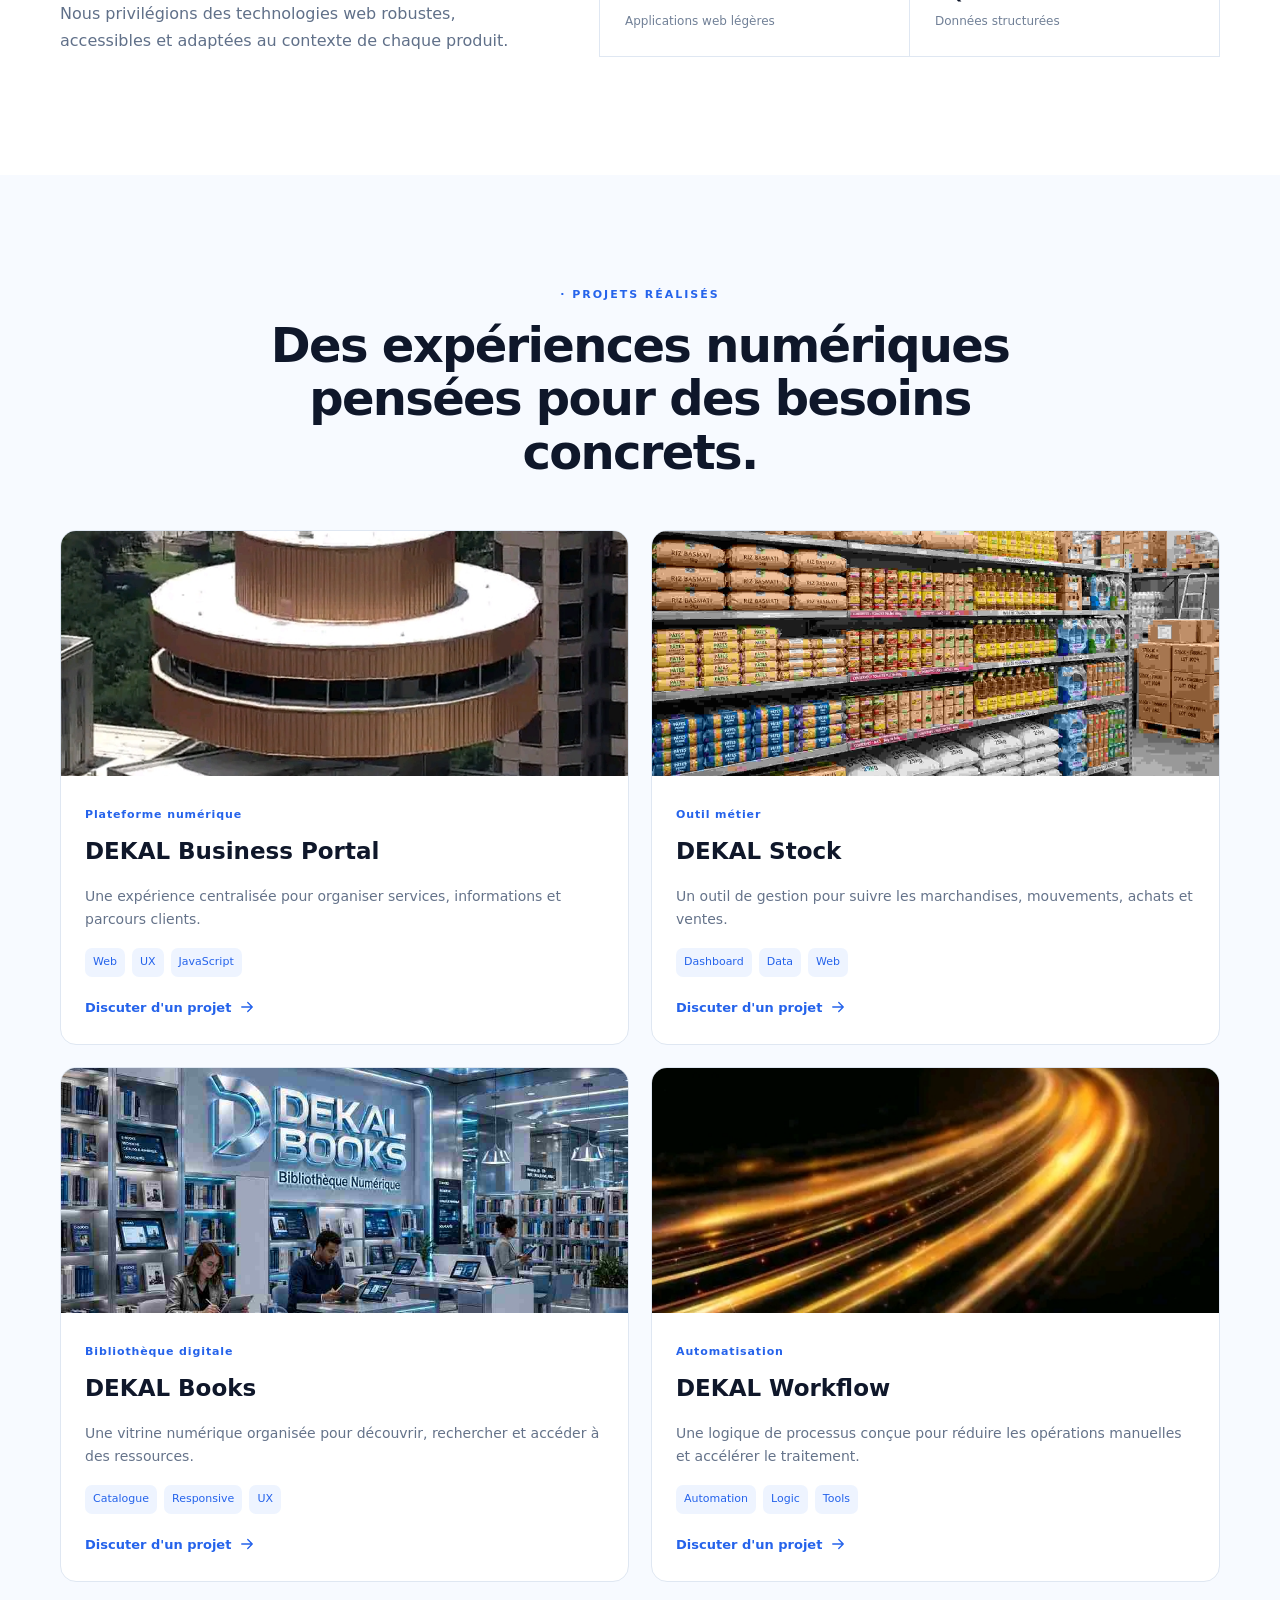
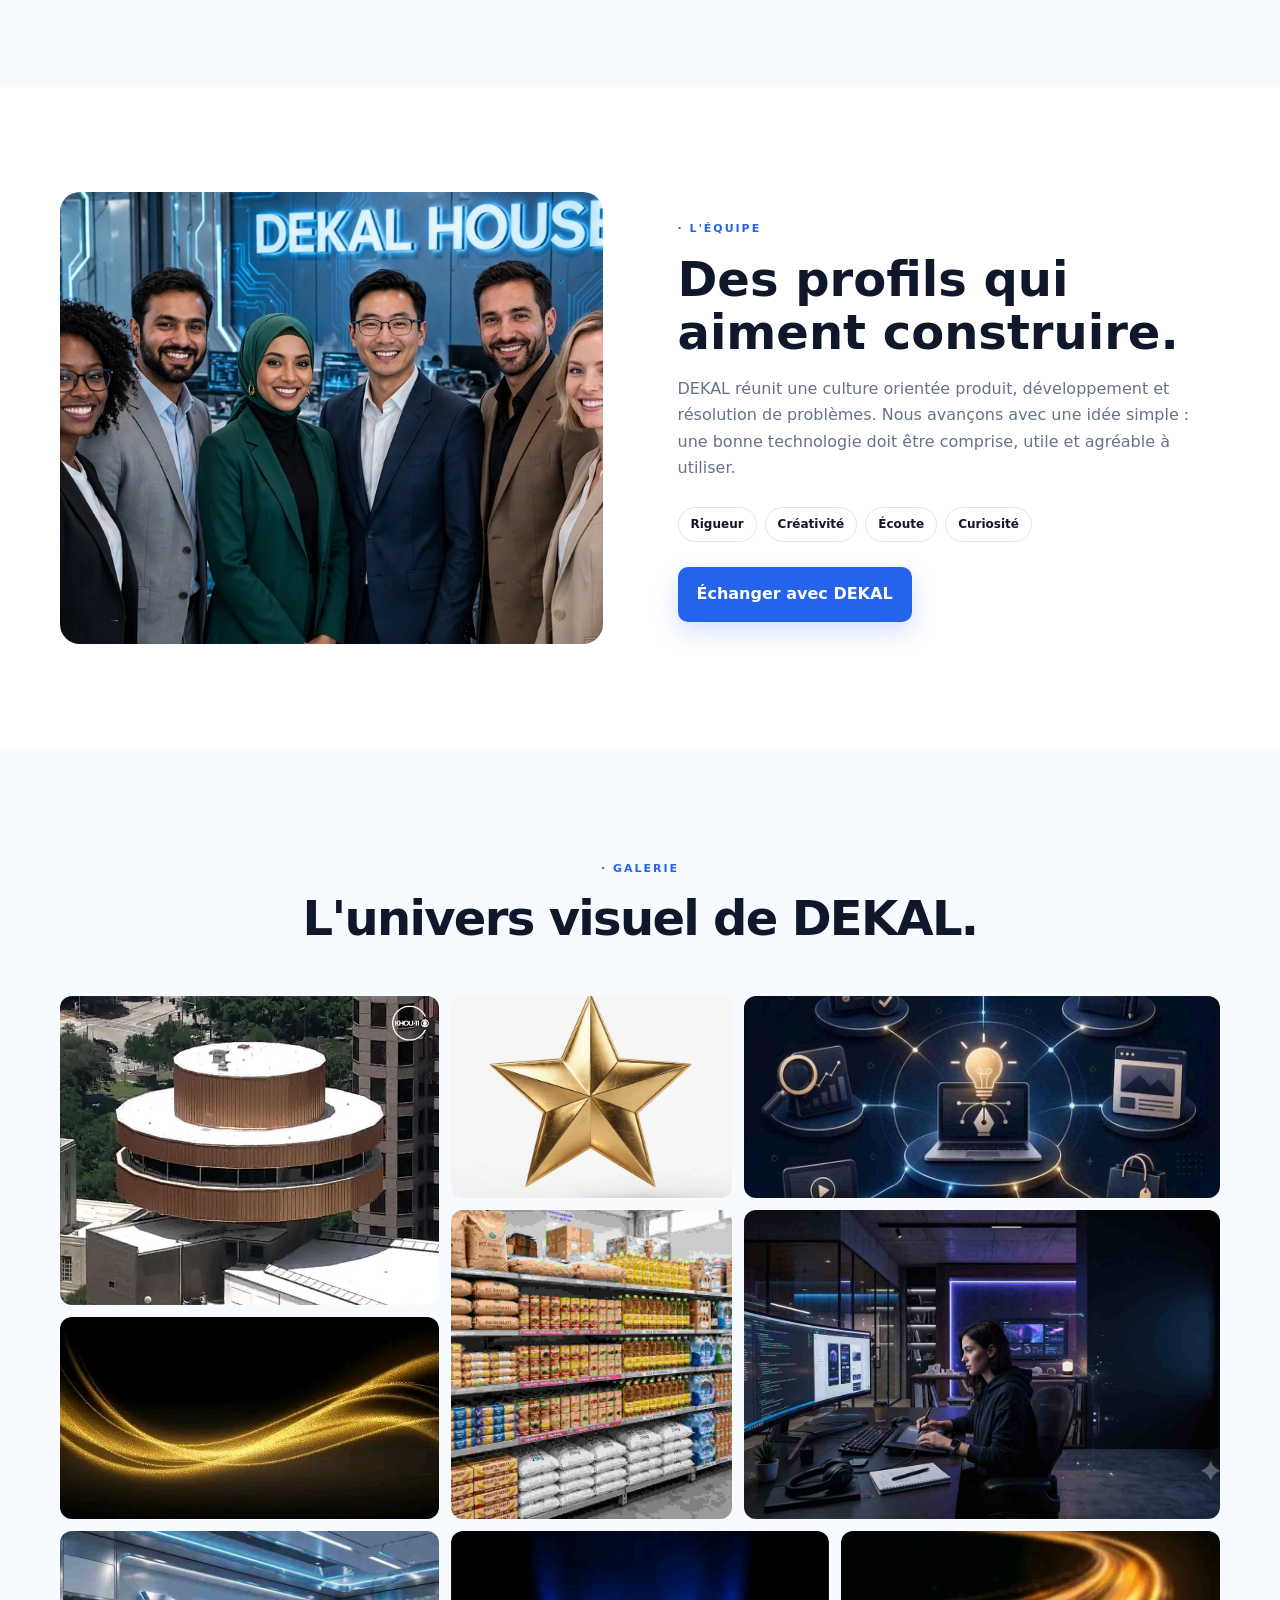
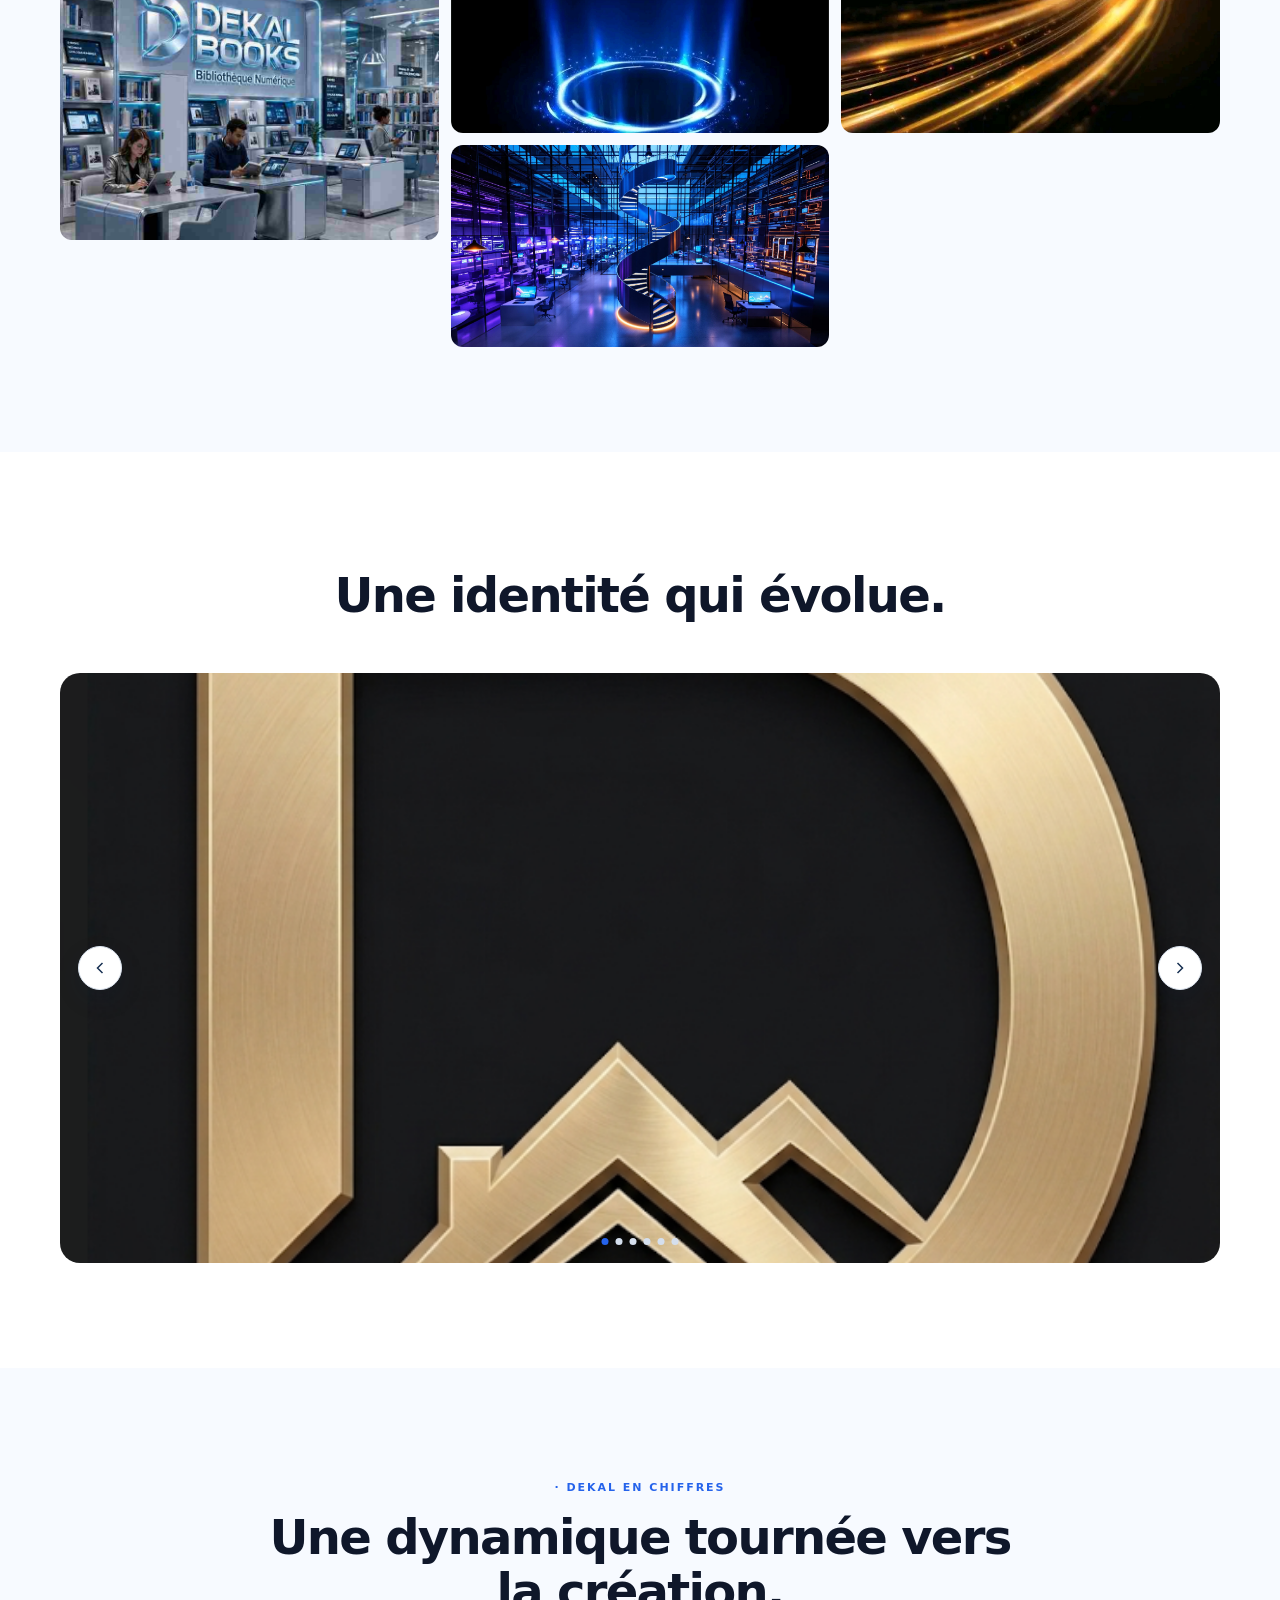
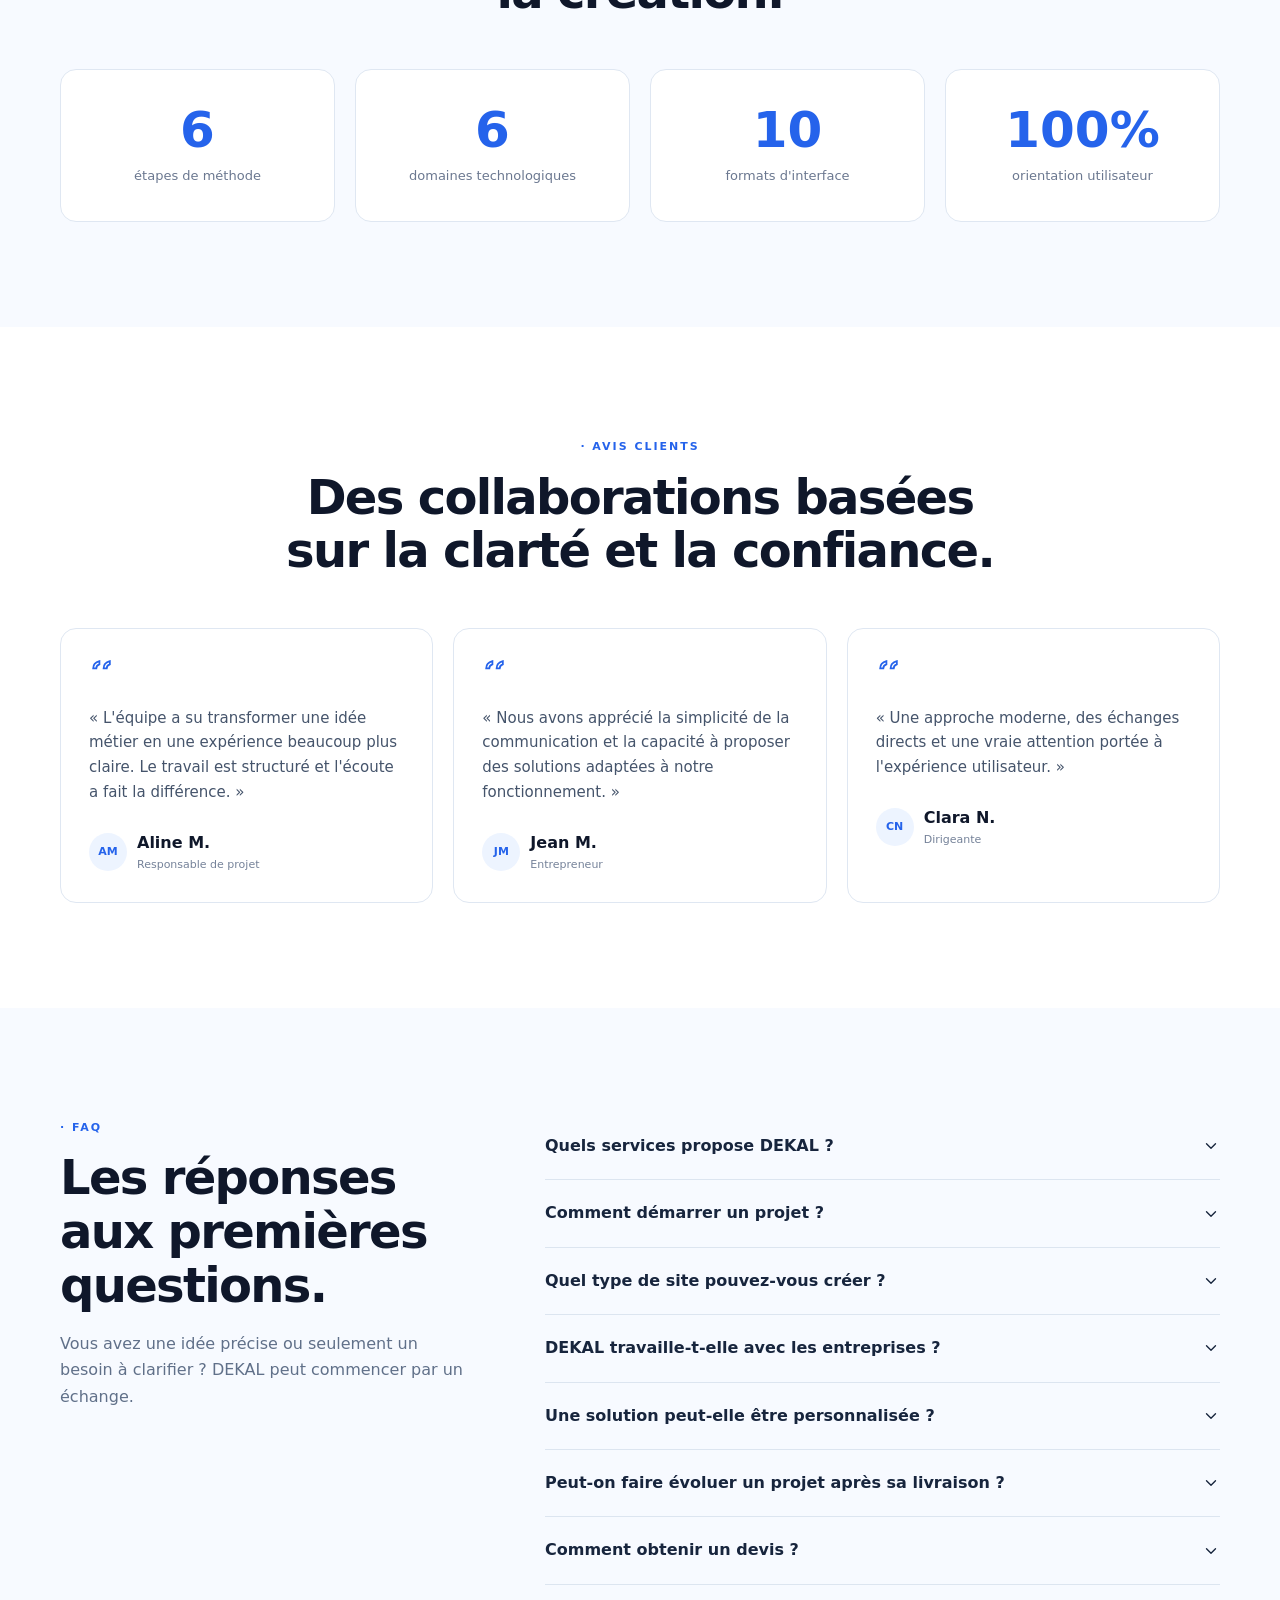
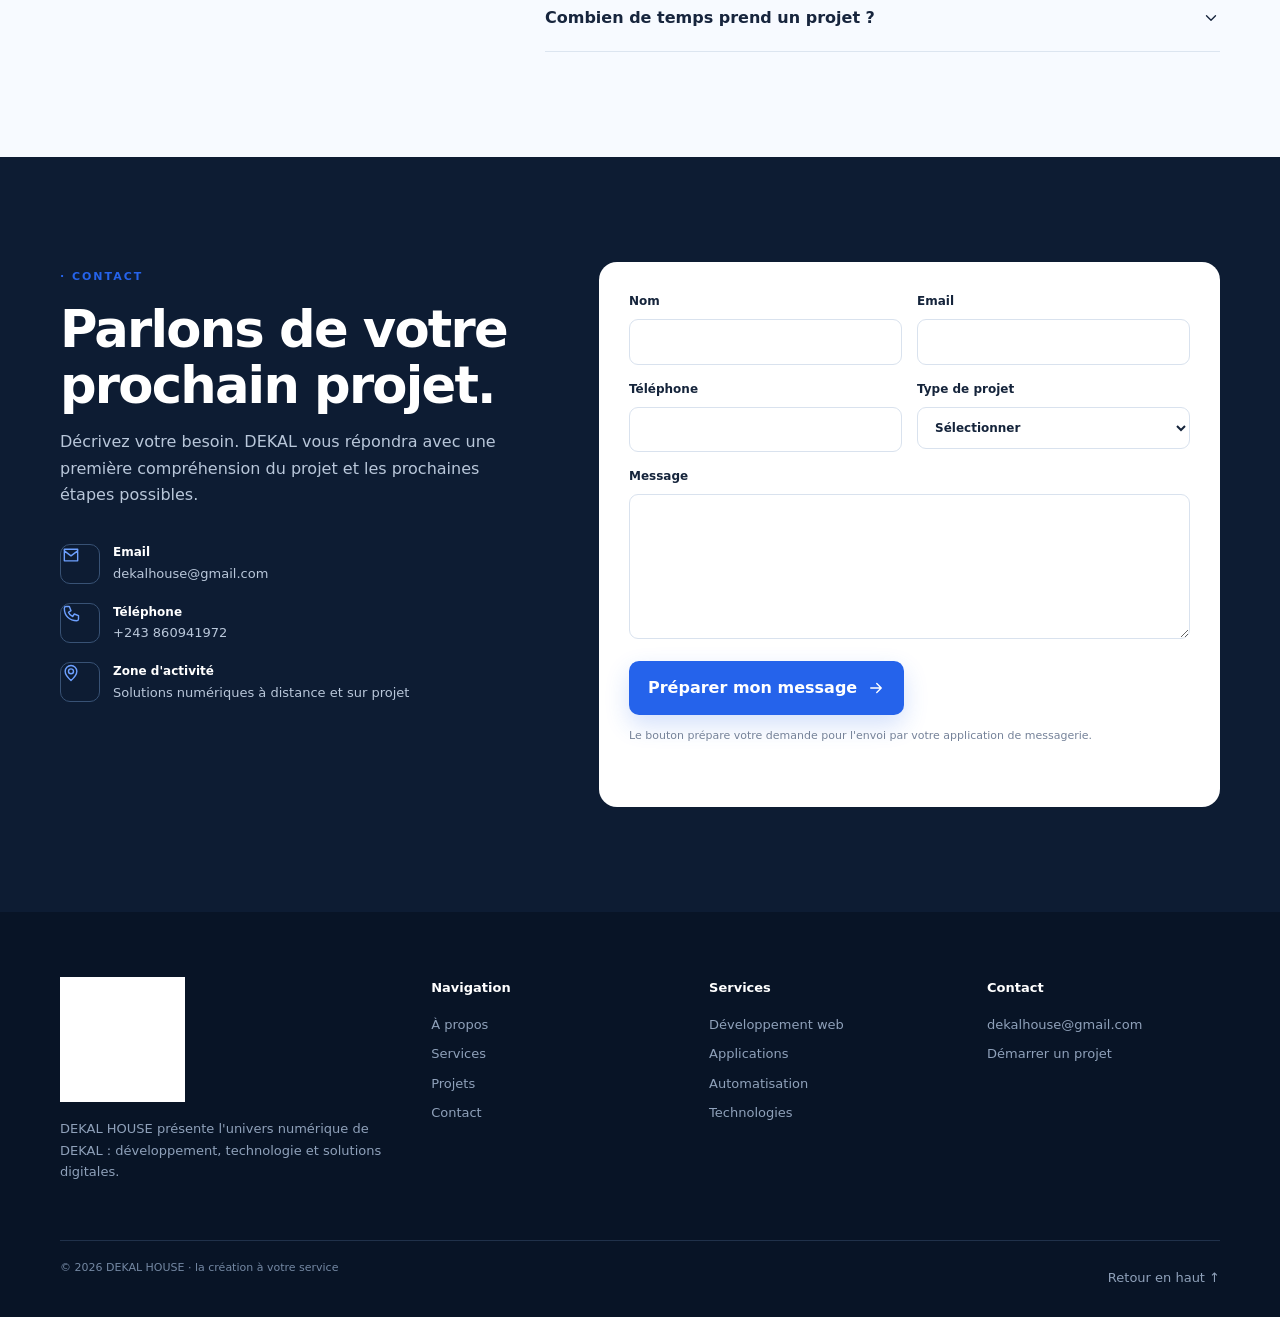
==== commit ec1e86ca: "Update index.html" ====
--- a/index.html
+++ b/index.html
@@ -47,8 +47,21 @@
         </div>
       </div>
     </section>
-  <a href="https://wa.me/243860941972" class="whatsapp-float" target="_blank" aria-label="WhatsApp">
-        <i class="fab fa-whatsapp"></i>
+  <a href="https://wa.me/243860941972"
+   class="whatsapp-float"
+   target="_blank"
+   aria-label="WhatsApp">
+
+    <svg xmlns="http://www.w3.org/2000/svg"
+         viewBox="0 0 24 24"
+         width="34"
+         height="34"
+         fill="white"
+         aria-hidden="true">
+        <path d="M17.472 14.382c-.297-.149-1.758-.867-2.03-.967-.273-.099-.471-.148-.67.15-.197.297-.767.966-.94 1.164-.173.199-.347.223-.644.075-.297-.15-1.255-.463-2.39-1.475-.883-.788-1.48-1.761-1.653-2.059-.173-.297-.018-.458.13-.606.134-.133.298-.347.446-.52.149-.174.198-.298.298-.497.099-.198.05-.371-.025-.52-.075-.149-.669-1.612-.916-2.207-.242-.579-.487-.5-.669-.51-.173-.008-.371-.01-.57-.01-.198 0-.52.074-.792.372-.272.297-1.04 1.016-1.04 2.479 0 1.462 1.065 2.875 1.213 3.074.149.198 2.096 3.2 5.077 4.487.709.306 1.262.489 1.694.626.712.227 1.36.195 1.871.118.571-.085 1.758-.719 2.006-1.413.248-.694.248-1.289.173-1.413-.074-.124-.272-.198-.57-.347z"/>
+        <path d="M12.004 2C6.479 2 2 6.477 2 12c0 1.768.46 3.43 1.267 4.875L2 22l5.273-1.244A9.953 9.953 0 0 0 12.004 22C17.523 22 22 17.523 22 12S17.523 2 12.004 2zm0 18c-1.634 0-3.231-.44-4.619-1.273l-.331-.198-3.131.738.744-3.053-.216-.344A7.953 7.953 0 0 1 4.004 12c0-4.411 3.589-8 8-8 4.412 0 8 3.589 8 8s-3.588 8-8 8z"/>
+    </svg>
+
   </a>
     <section id="apropos" class="section section-soft">
       <div class="container split">
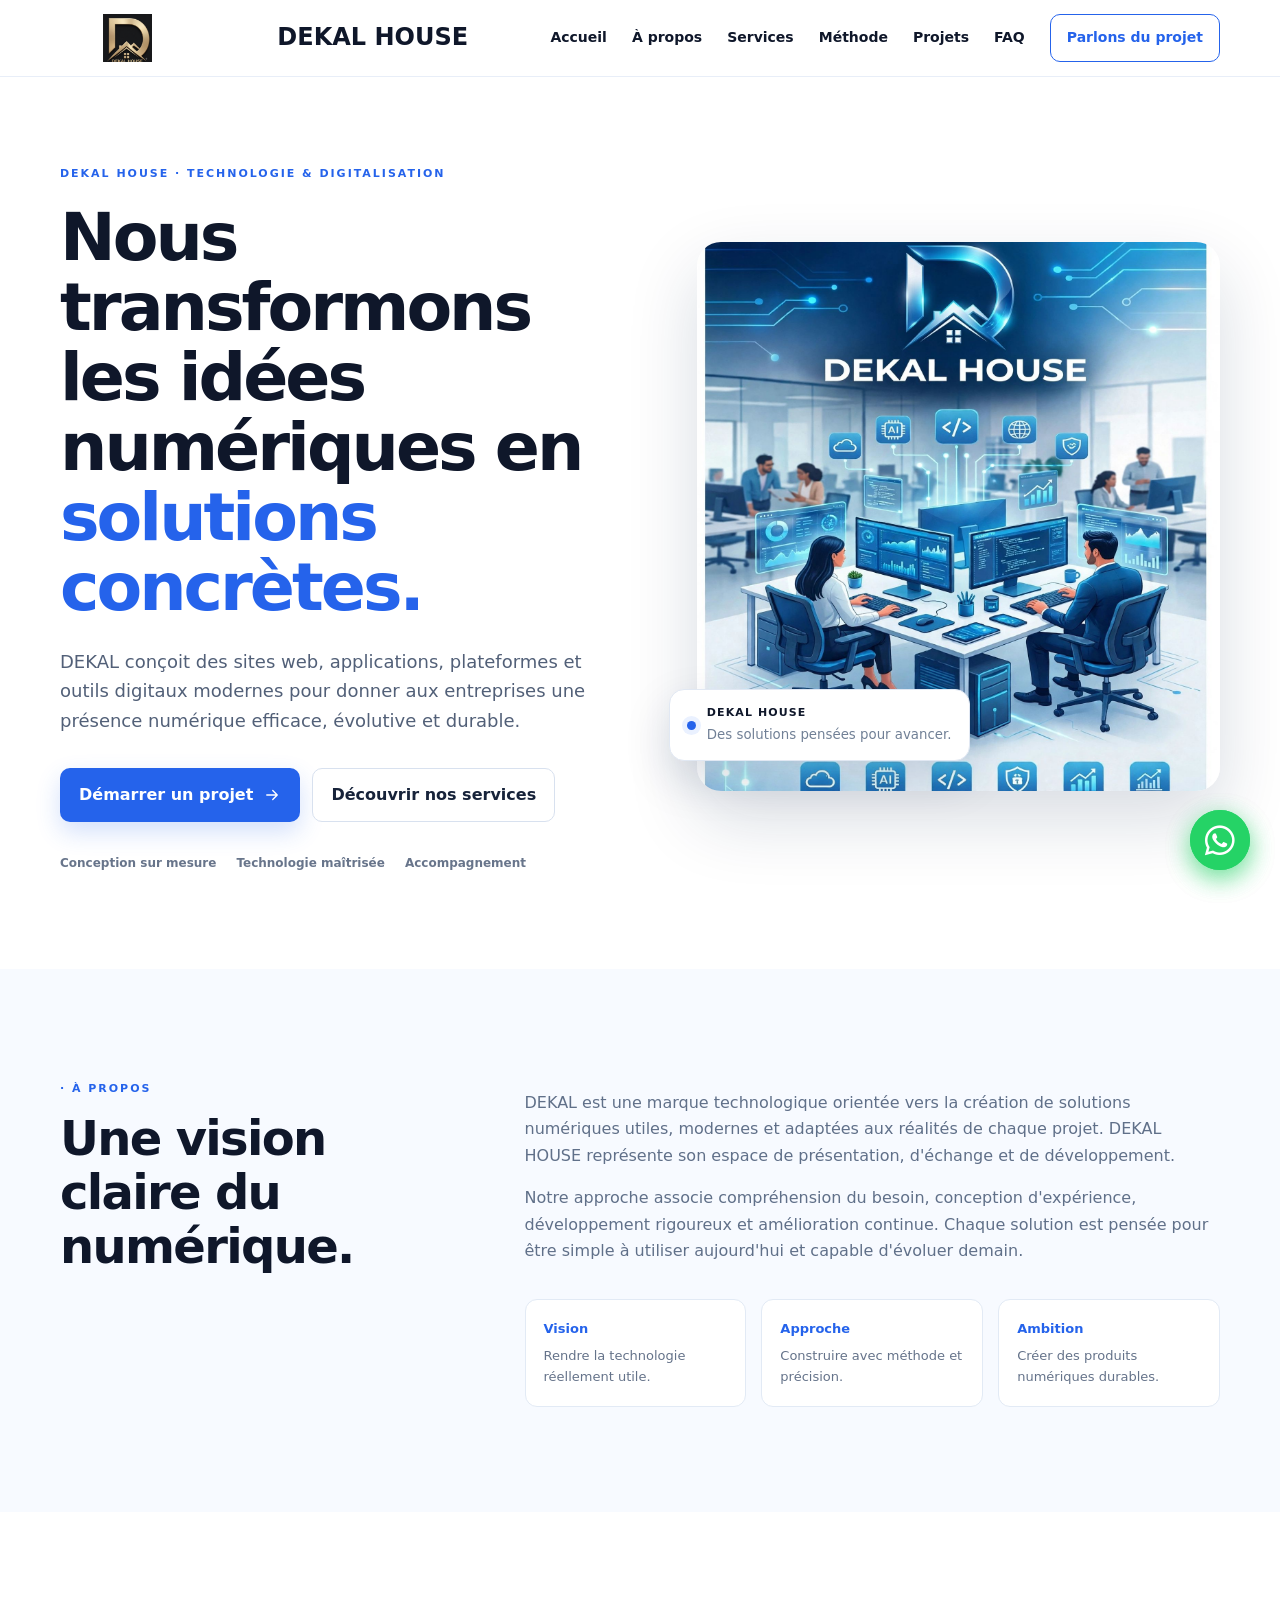
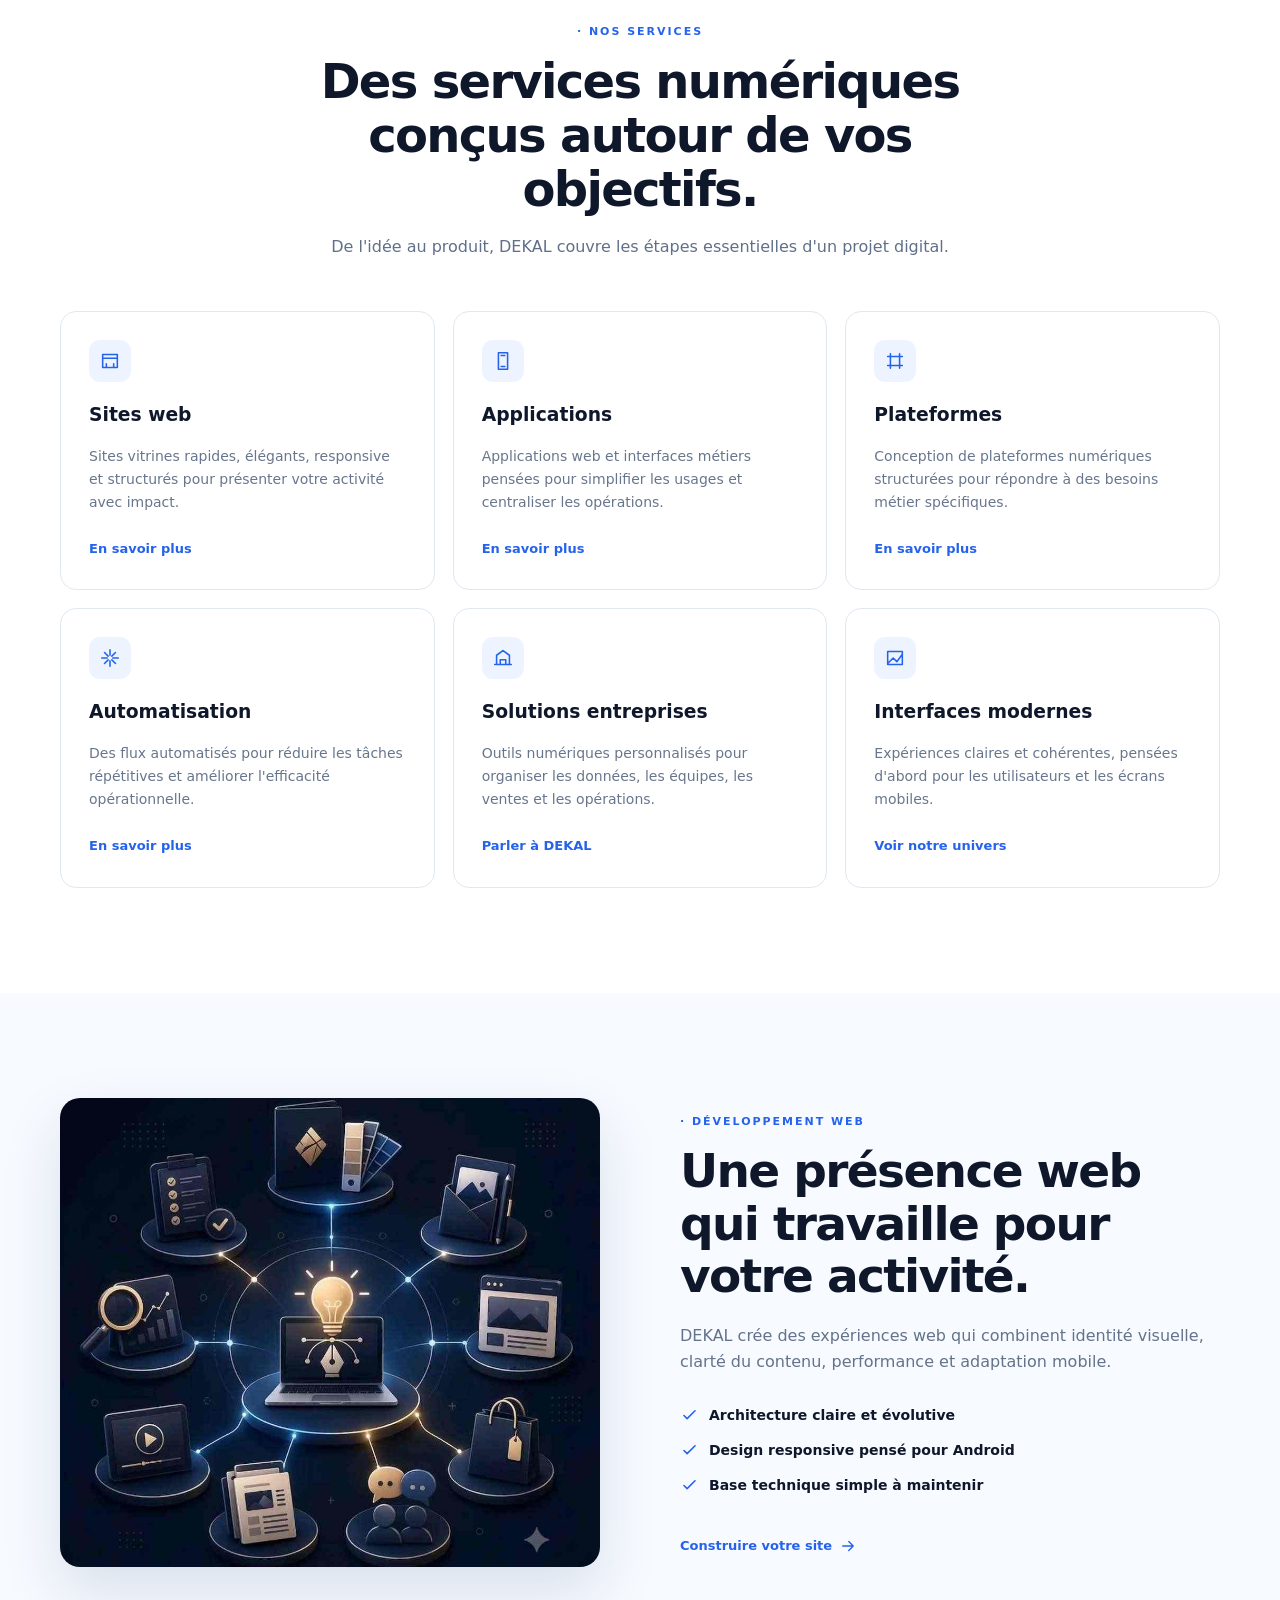
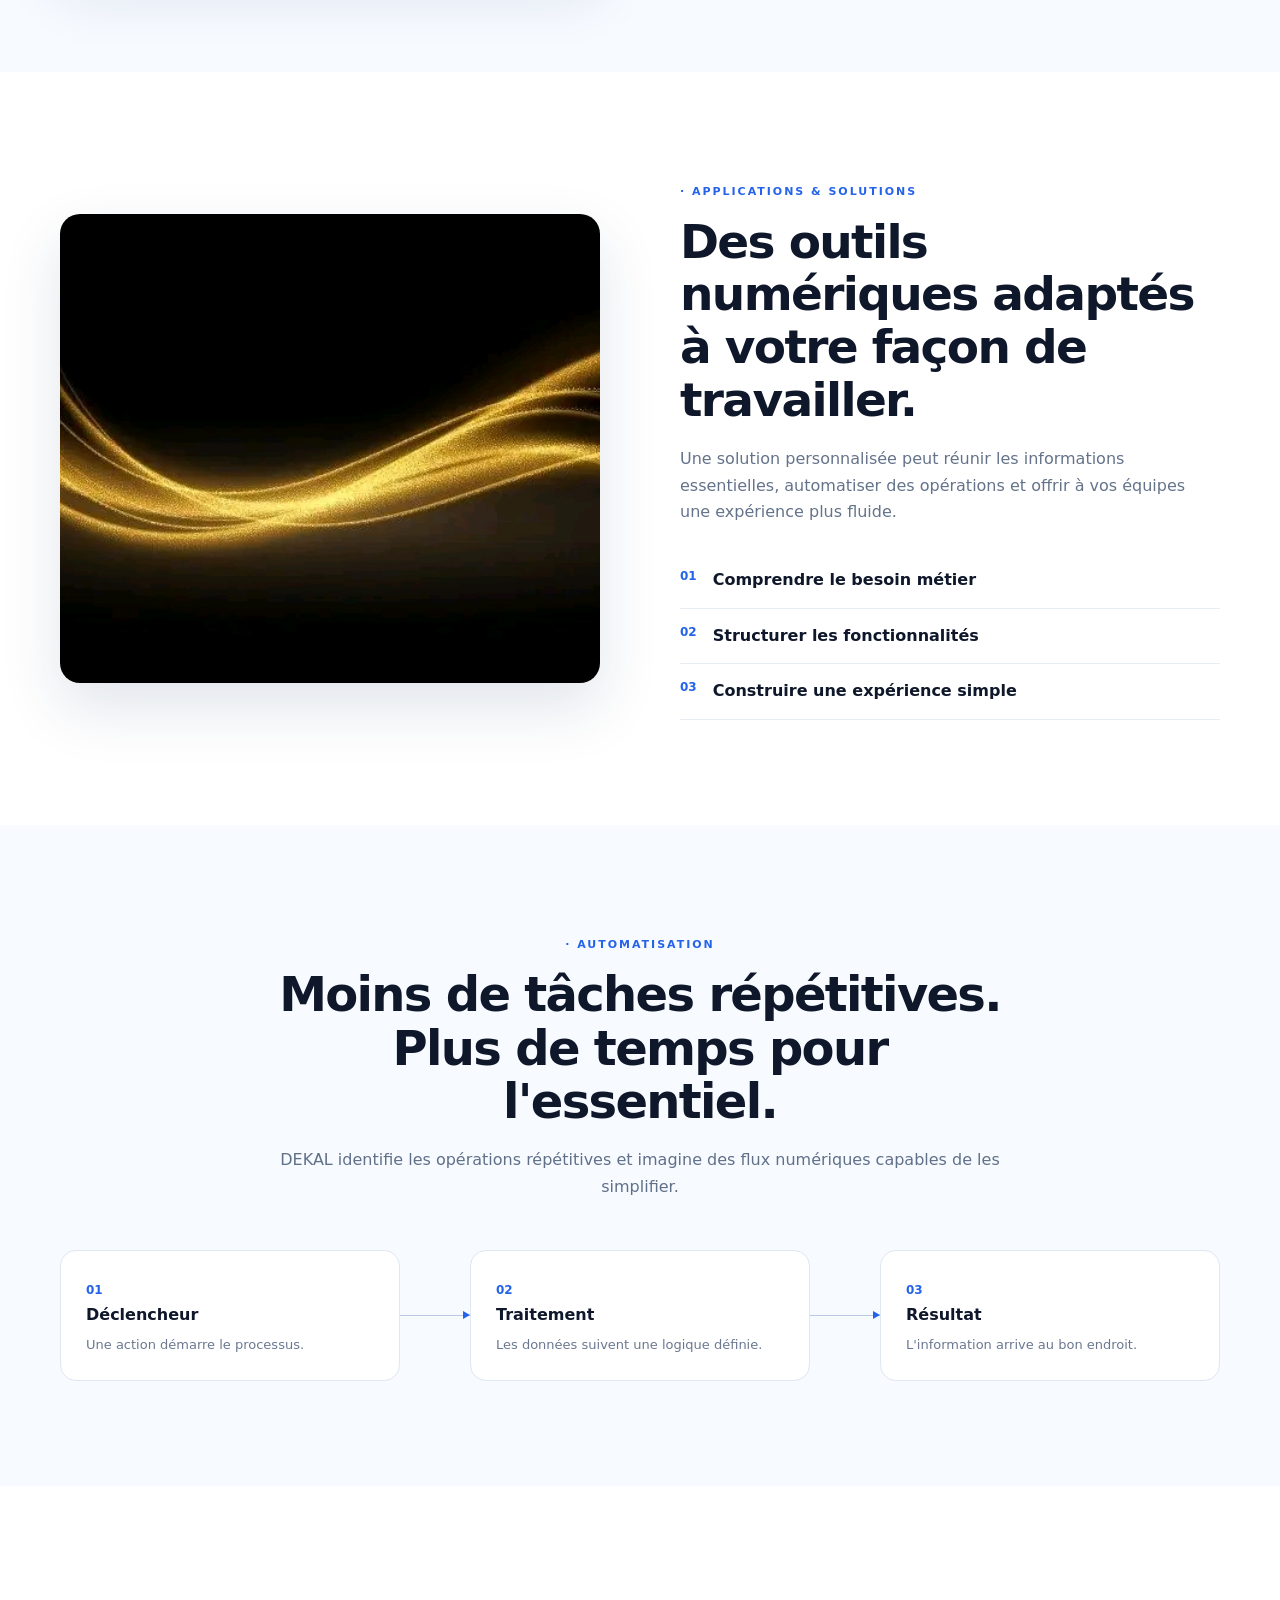
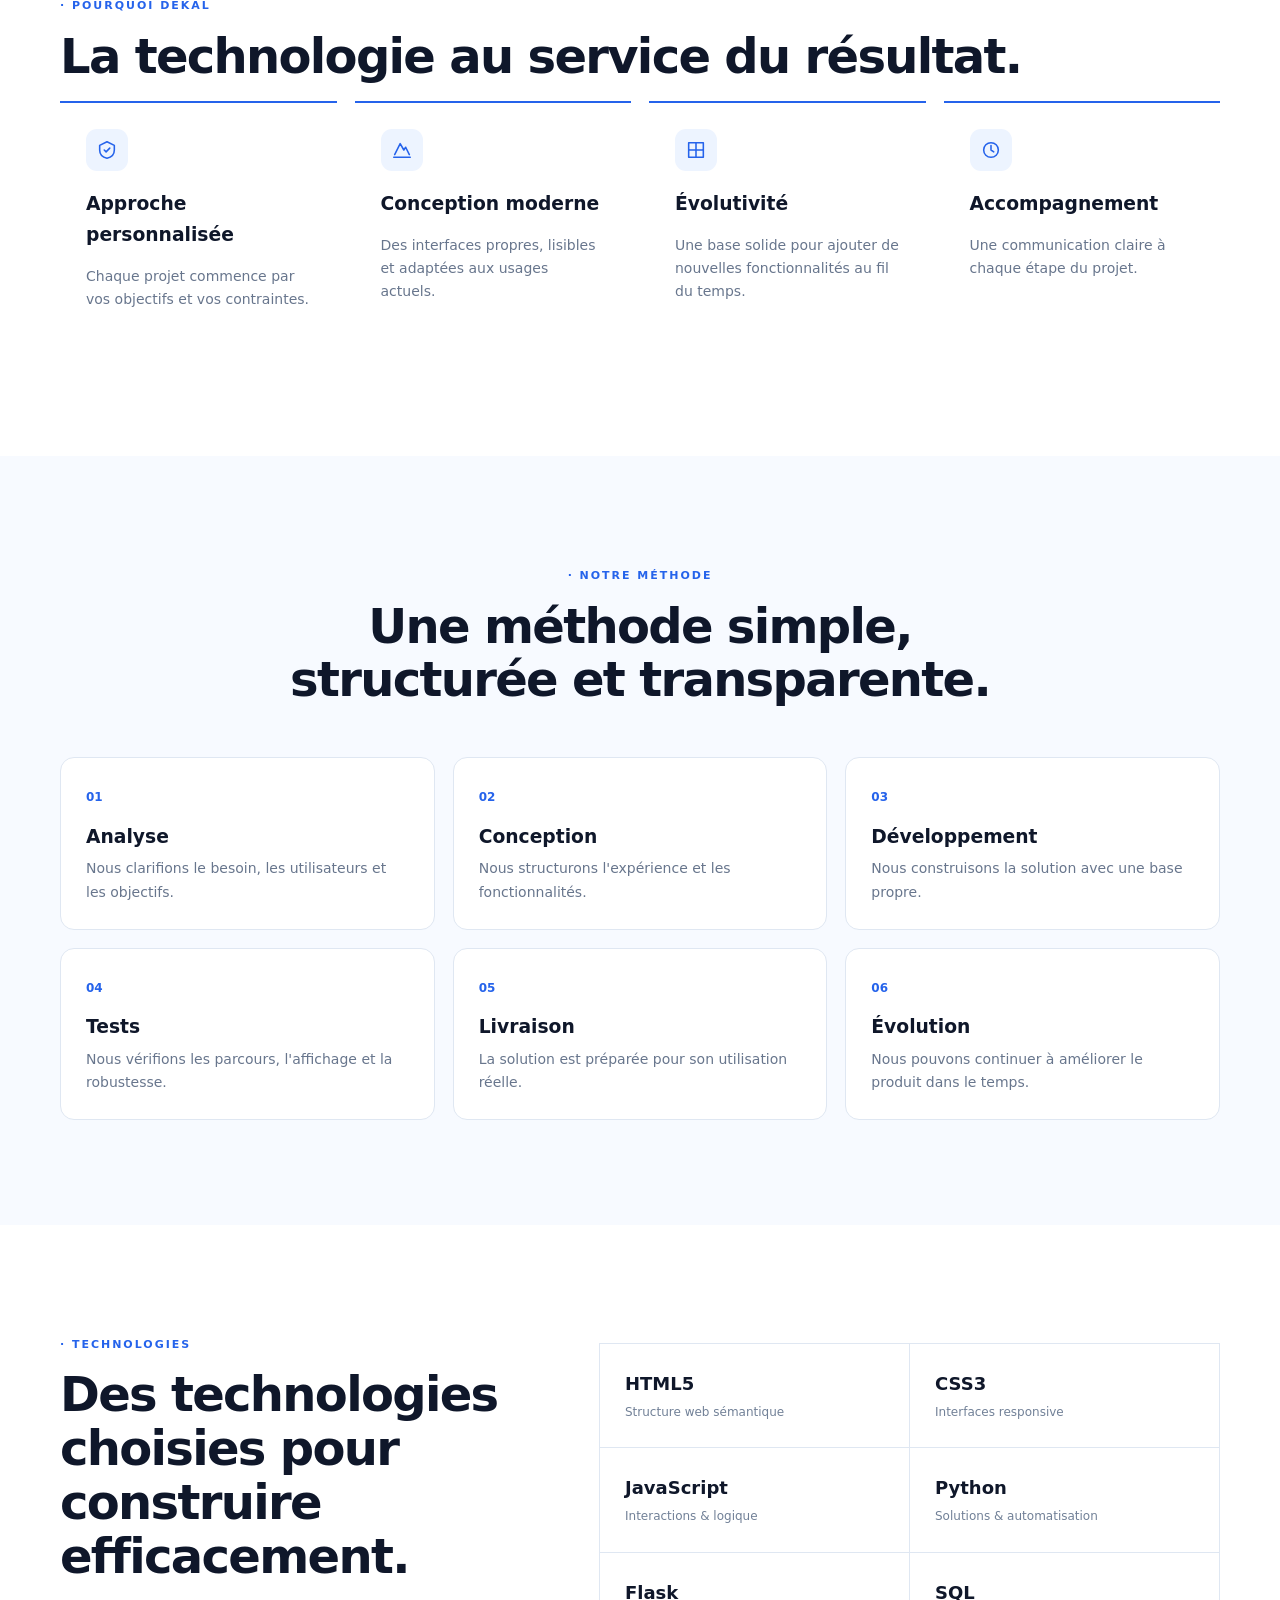
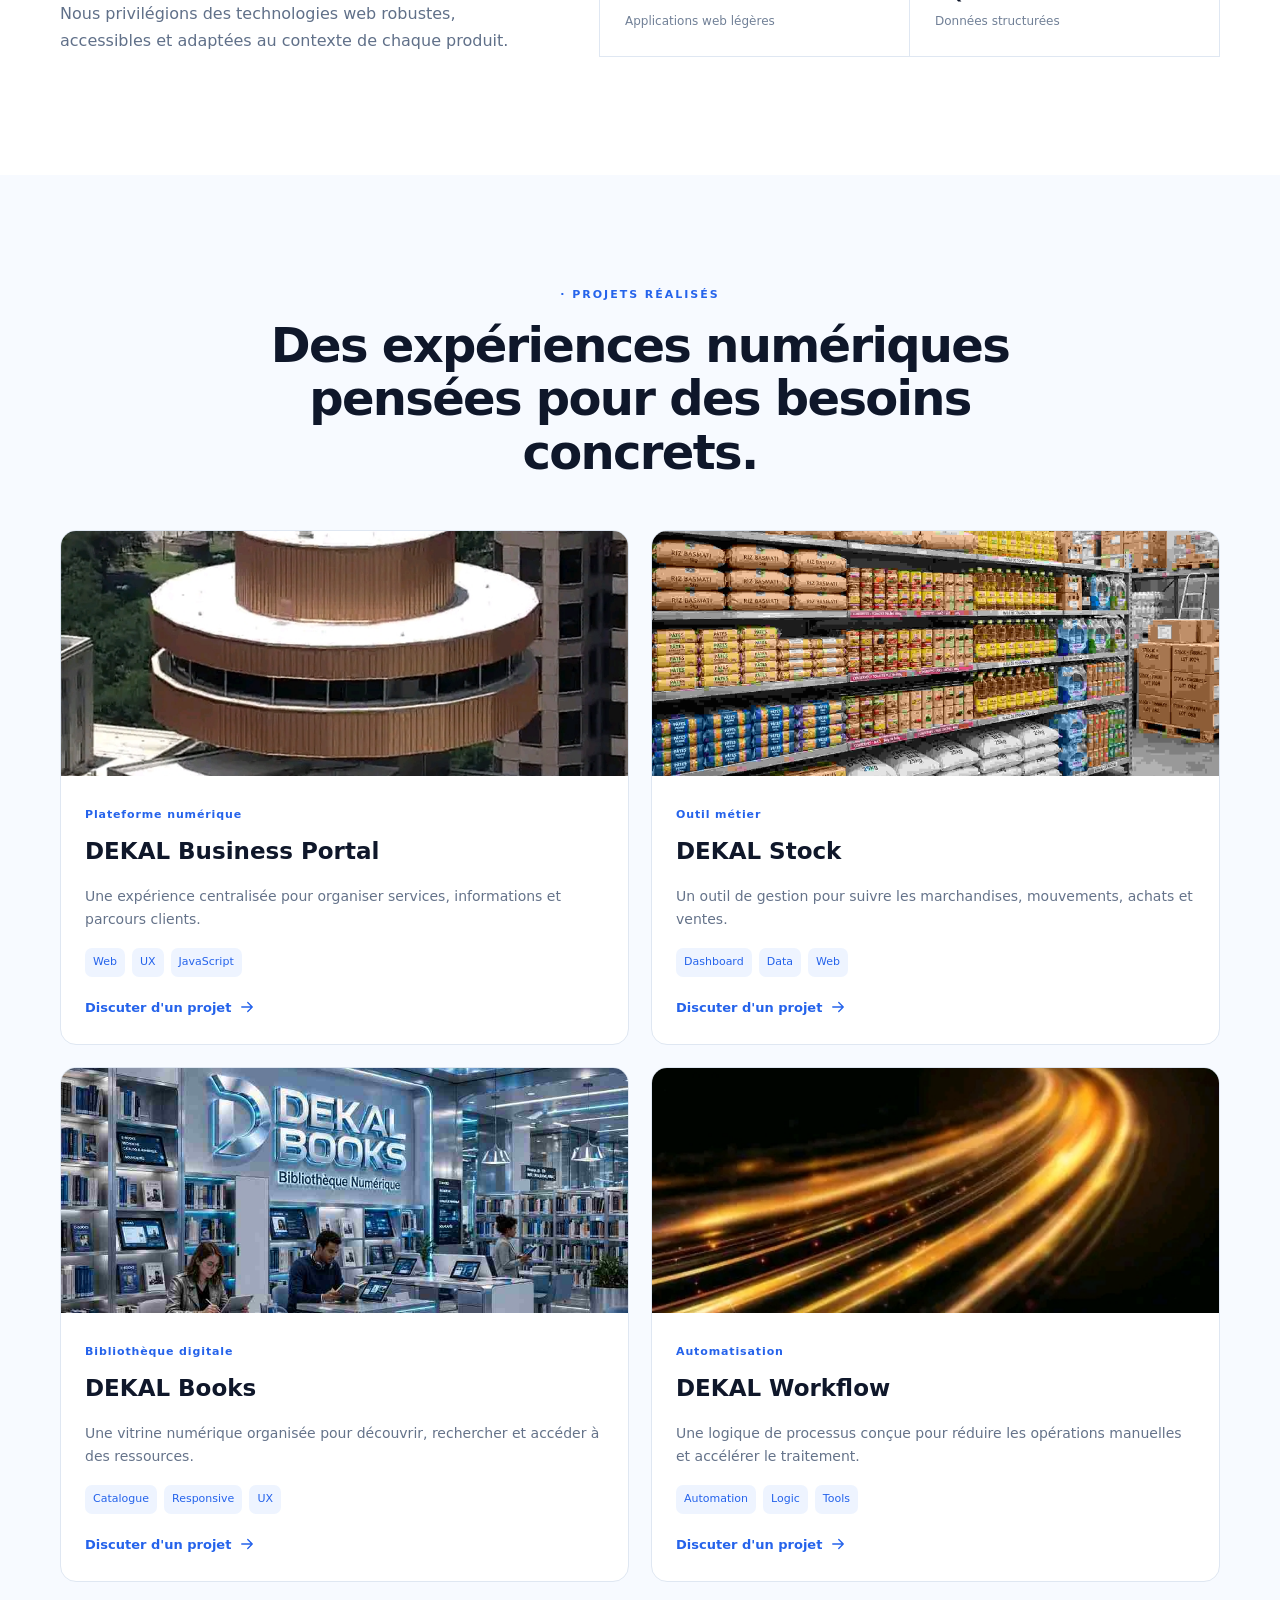
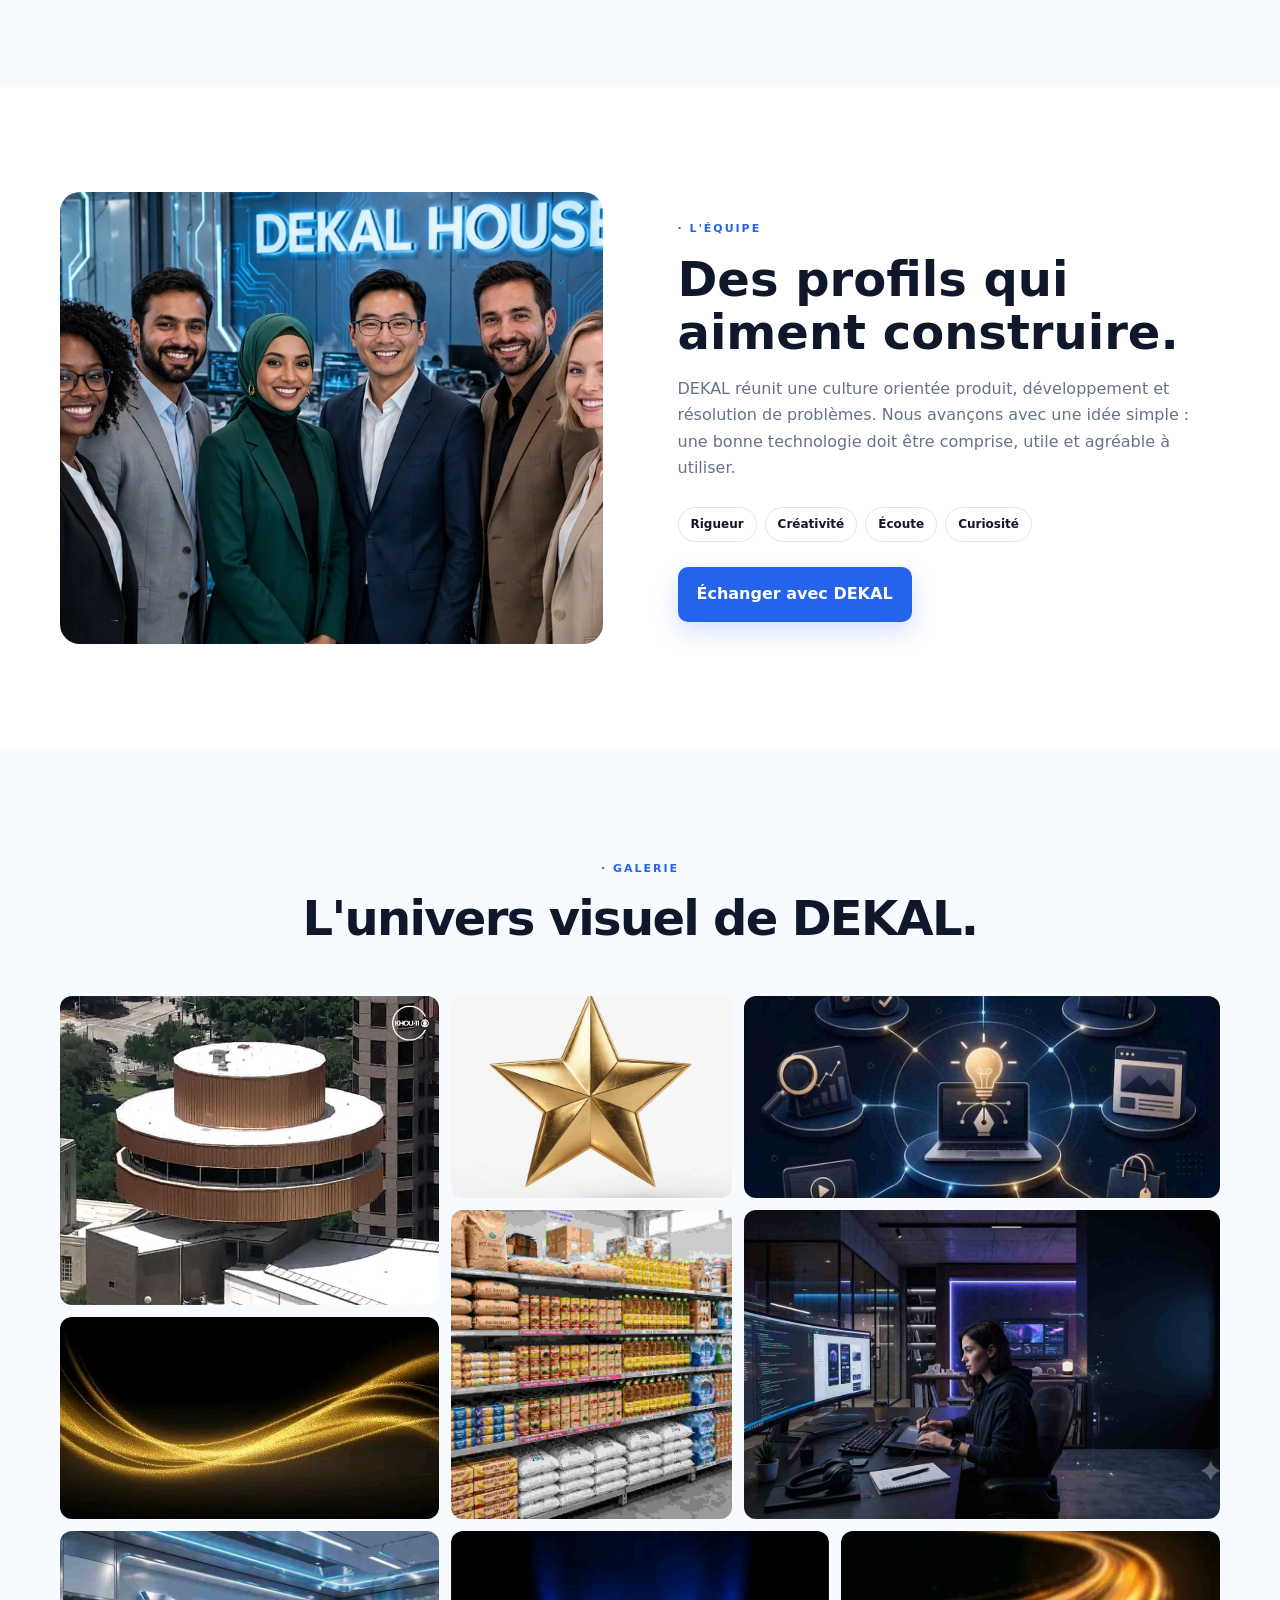
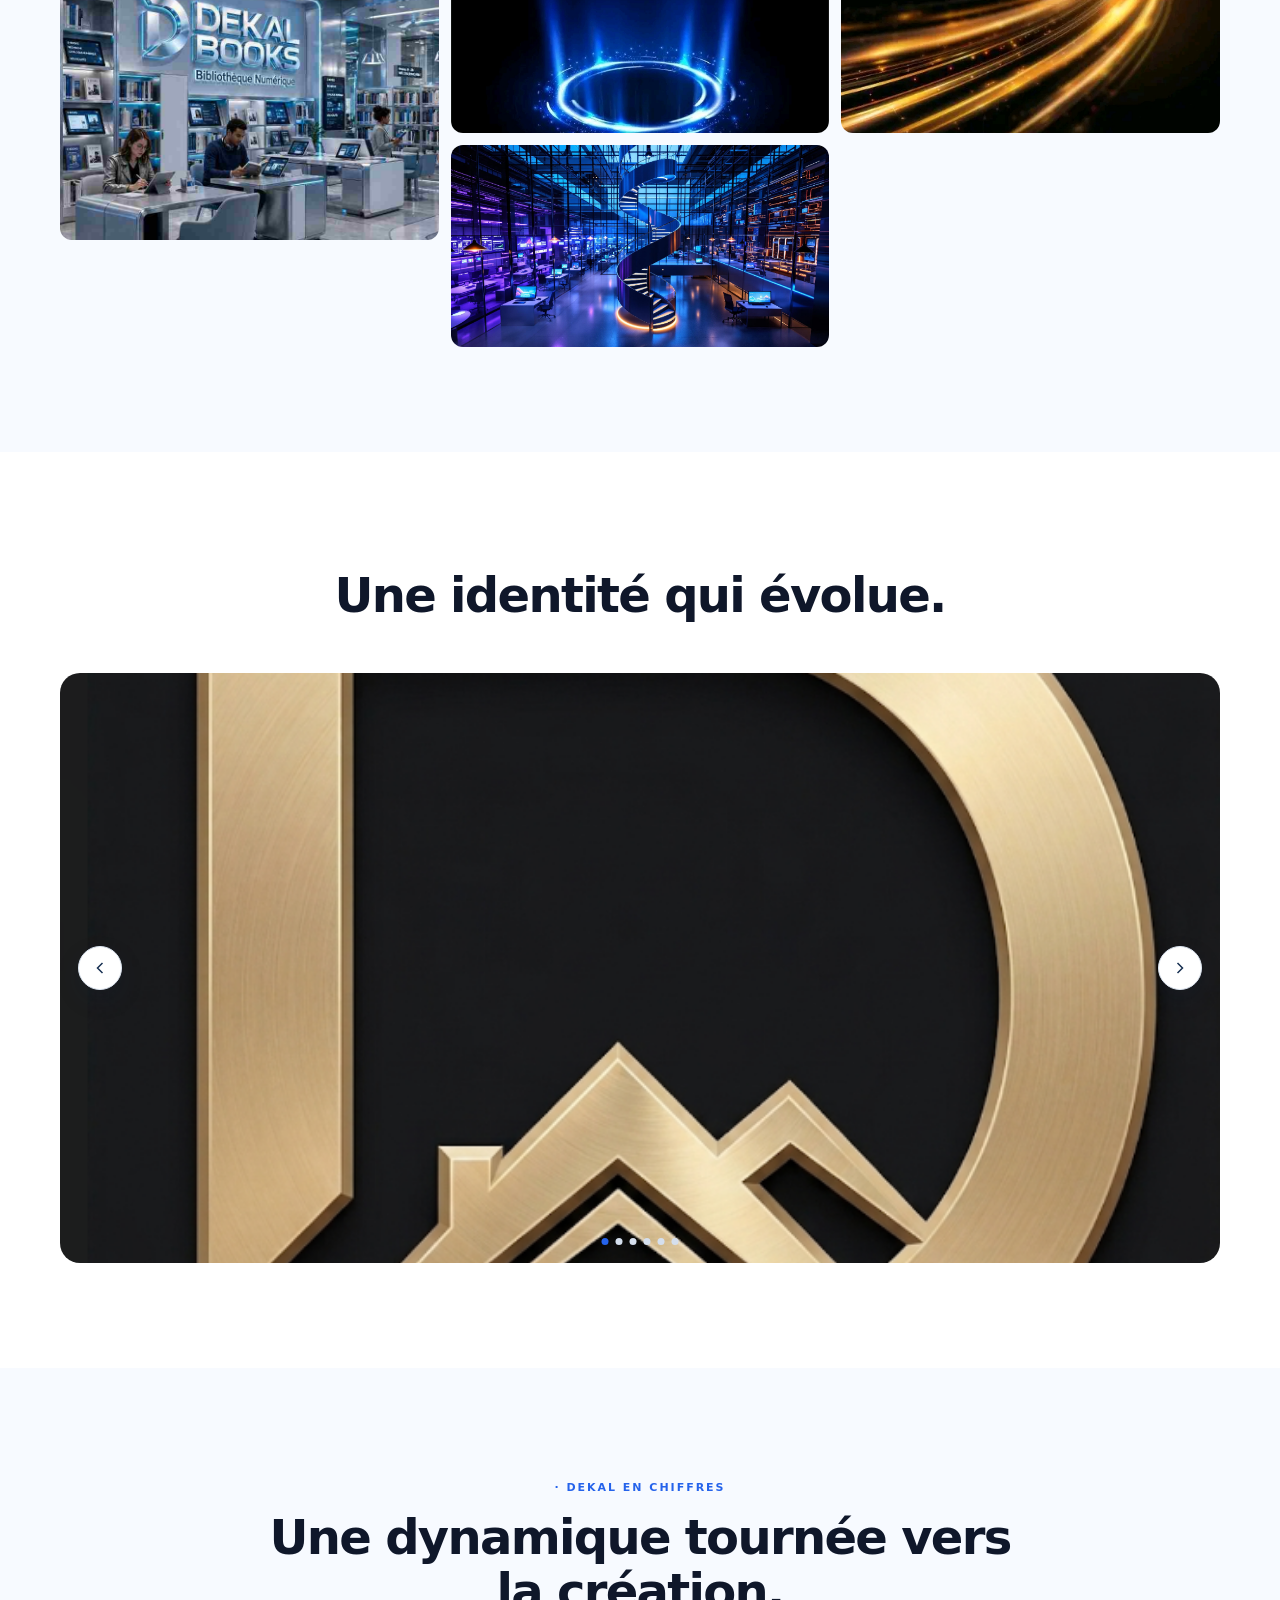
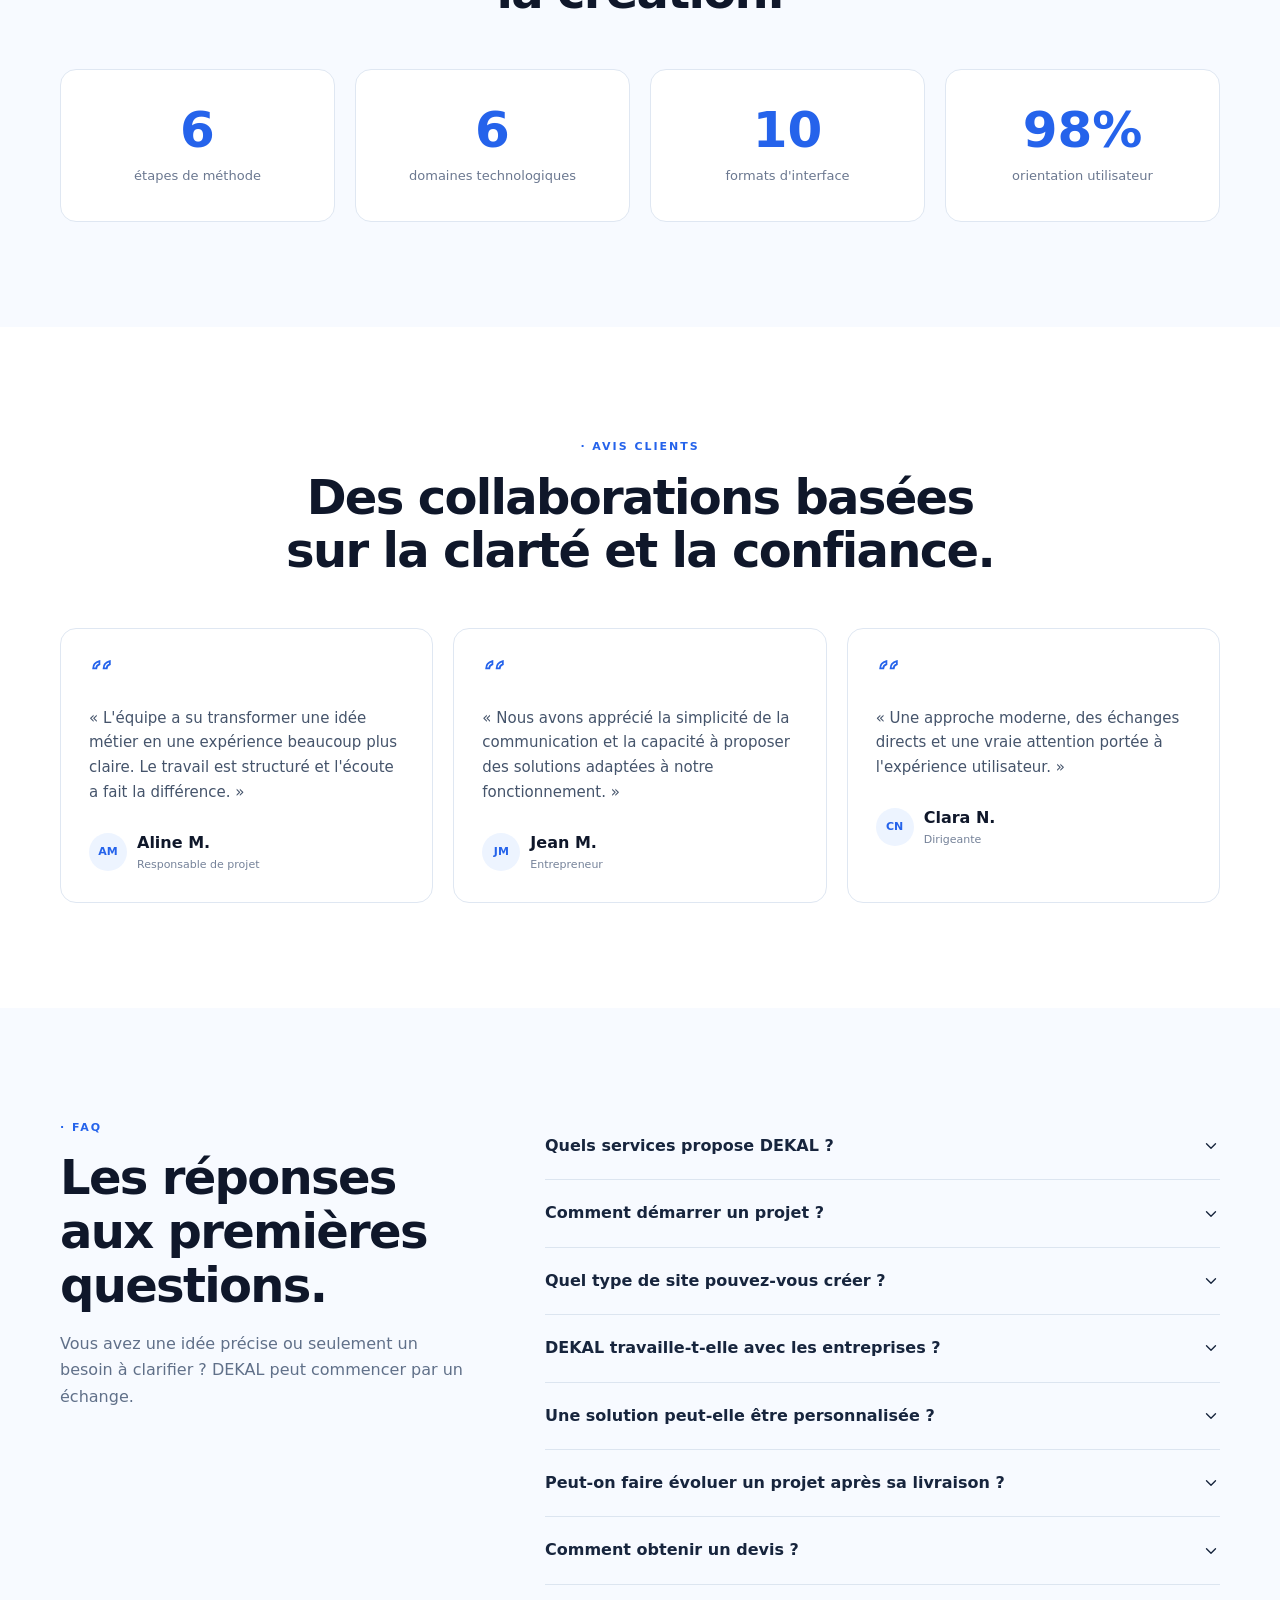
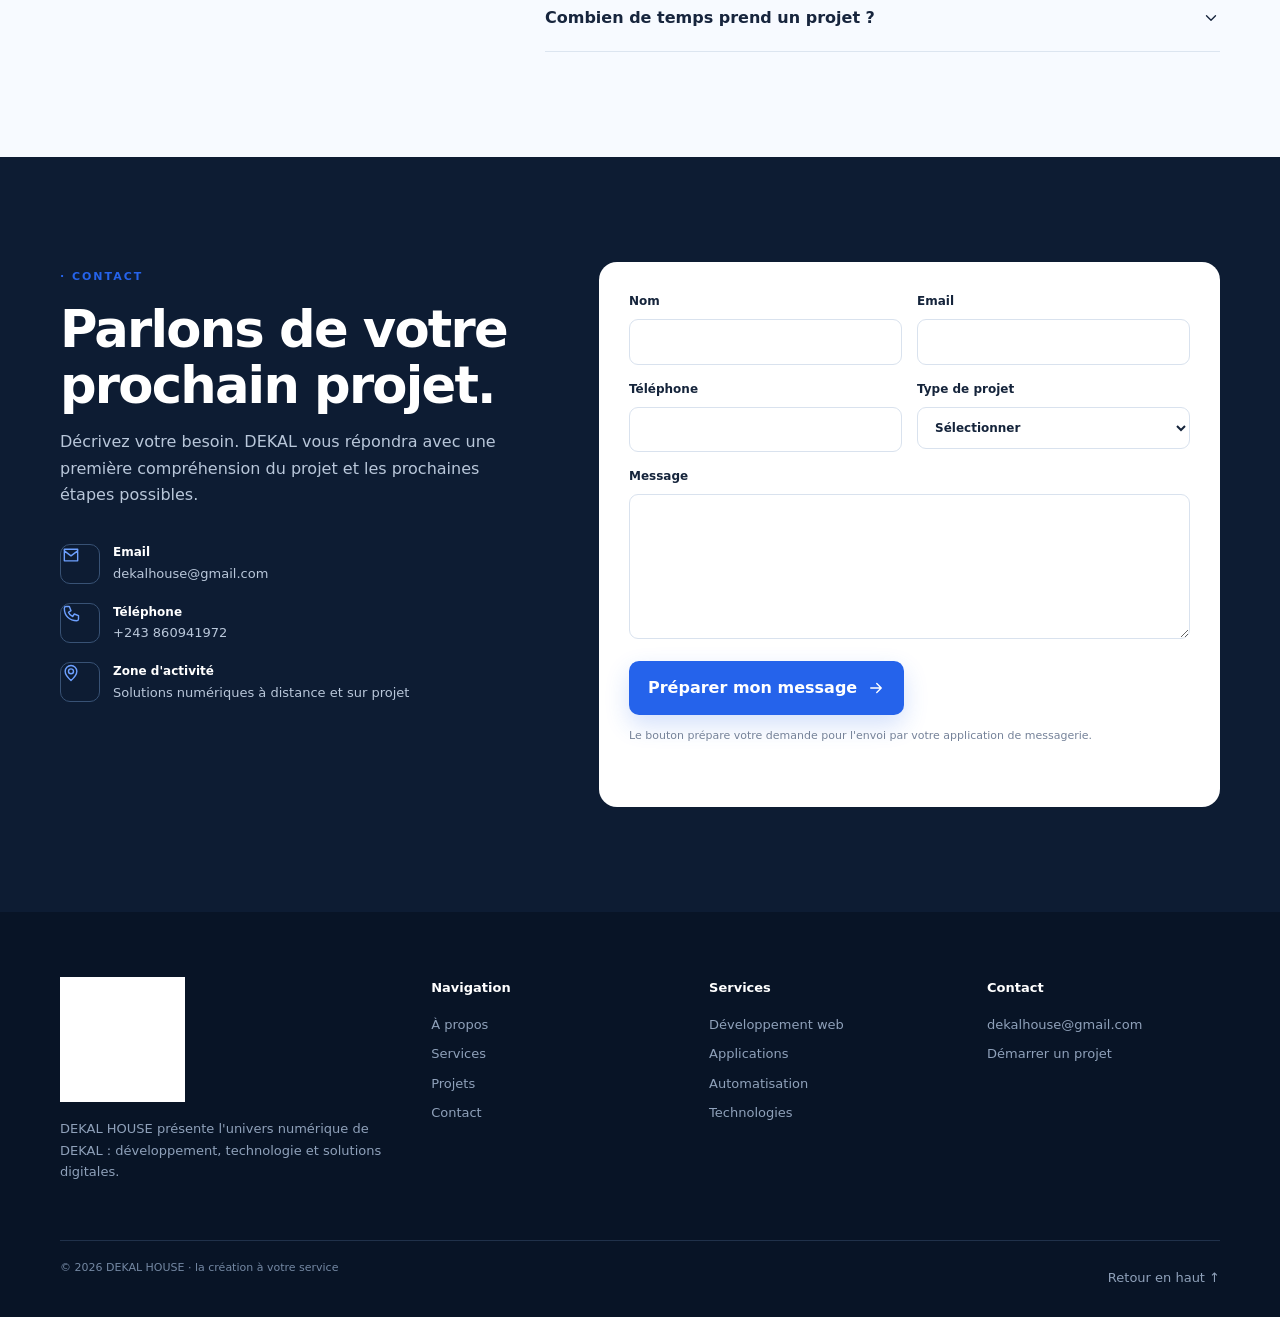
==== commit 16a8d764: "Update index.html" ====
--- a/index.html
+++ b/index.html
@@ -12,6 +12,7 @@
   <title>DEKAL HOUSE — Technologie & solutions digitales</title>
   <link rel="icon" href="logo house.png">
   <link rel="stylesheet" href="style.css">
+    <link rel="stylesheet" href="https://cdnjs.cloudflare.com/ajax/libs/font-awesome/6.0.0-beta3/css/all.min.css">
 </head>
 <body>
   <header class="site-header" id="top">
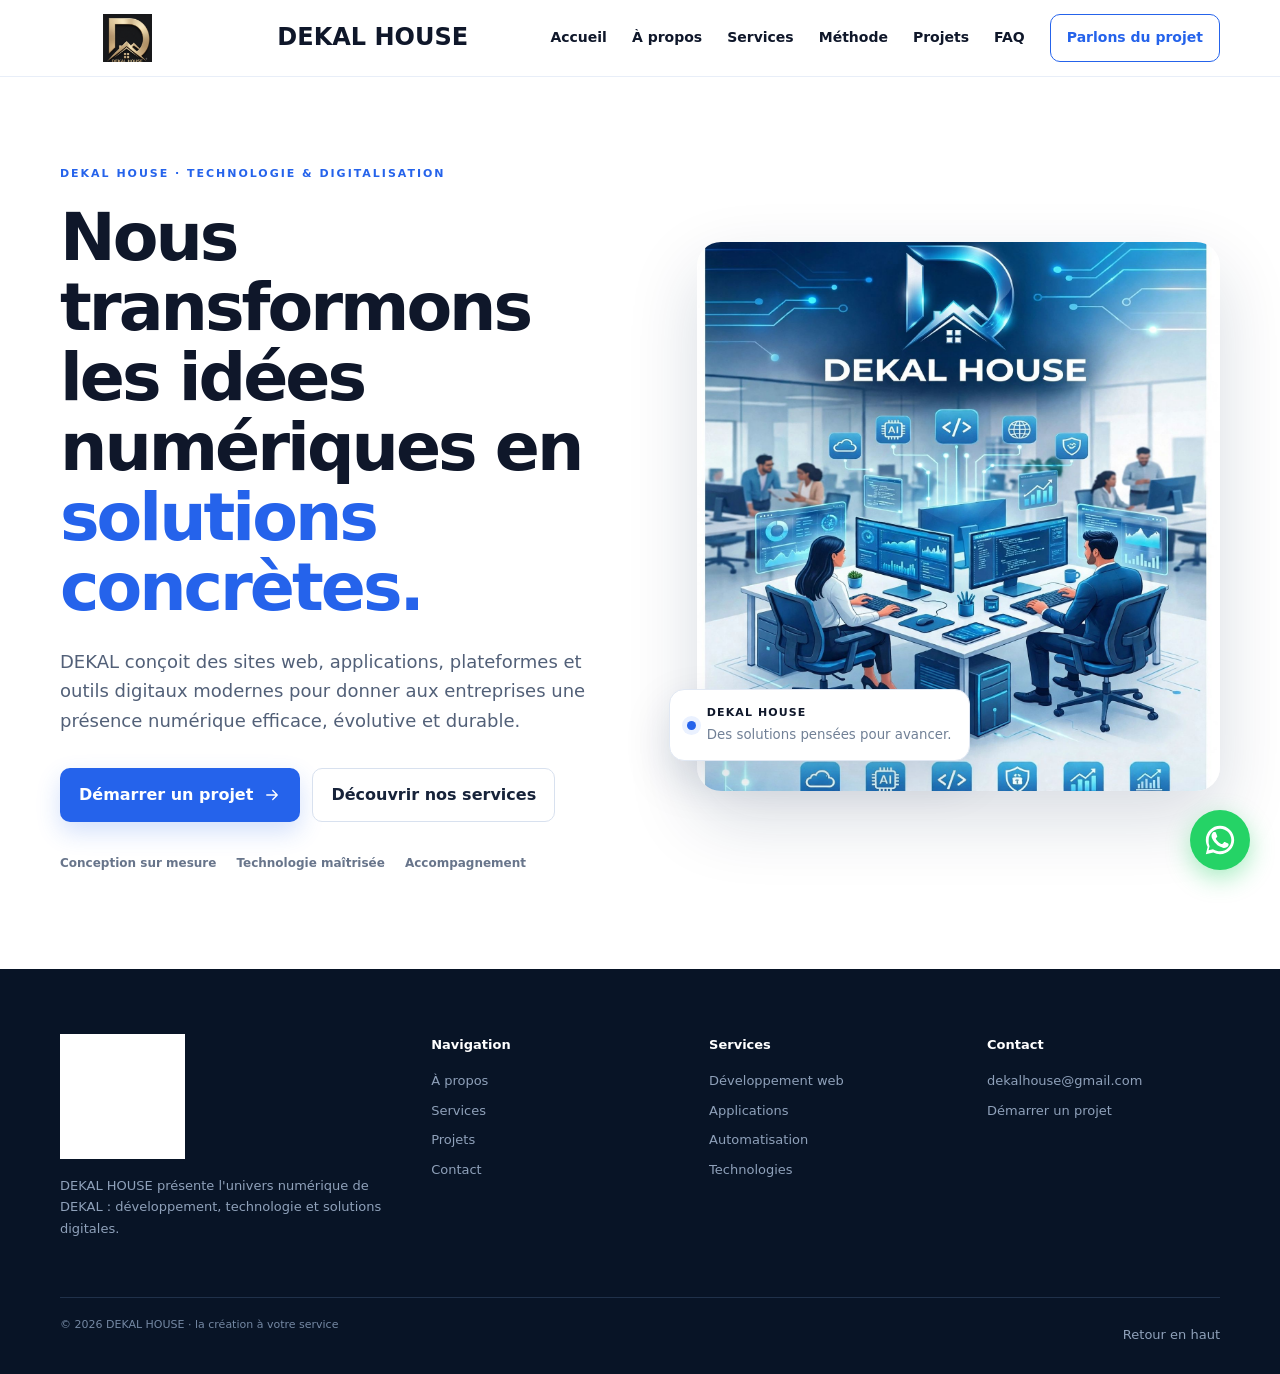
==== commit f9fe0691: "Add files via upload" ====
--- a/index.html
+++ b/index.html
@@ -1,18 +1,96 @@
 <!DOCTYPE html>
 <html lang="fr">
-<head>
-  <meta charset="UTF-8">
-  <meta name="viewport" content="width=device-width, initial-scale=1.0">
-  <meta name="description" content="DEKAL HOUSE — DEKAL conçoit des sites web, applications, plateformes numériques, automatisations et outils technologiques sur mesure.">
-  <meta name="theme-color" content="#2563EB">
-  <meta property="og:title" content="DEKAL HOUSE">
-  <meta property="og:description" content="Technologie, développement numérique et solutions digitales par DEKAL.">
-  <meta property="og:type" content="website">
-  <meta property="og:image" content="accueil.jpg">
-  <title>DEKAL HOUSE — Technologie & solutions digitales</title>
-  <link rel="icon" href="logo house.png">
-  <link rel="stylesheet" href="style.css">
-    <link rel="stylesheet" href="https://cdnjs.cloudflare.com/ajax/libs/font-awesome/6.0.0-beta3/css/all.min.css">
+<head>
+  <meta charset="UTF-8">
+  <meta name="viewport" content="width=device-width, initial-scale=1.0">
+
+  <title>DEKAL HOUSE | Solutions numériques et développement digital</title>
+  <meta name="description" content="DEKAL HOUSE est une organisation numérique dédiée à la création de sites web, applications, plateformes, outils digitaux, automatisations et solutions technologiques sur mesure.">
+  <meta name="keywords" content="DEKAL HOUSE, DEKAL, numérique, technologie, développement web, applications, plateformes numériques, automatisation, solutions digitales">
+  <meta name="author" content="DEKAL HOUSE">
+  <meta name="robots" content="index, follow">
+  <meta name="theme-color" content="#2563EB">
+
+  <link rel="canonical" href="https://dekalhouse.com/">
+
+  <meta property="og:title" content="DEKAL HOUSE | Solutions numériques et développement digital">
+  <meta property="og:description" content="DEKAL HOUSE développe des solutions numériques, sites web, applications, plateformes, automatisations et outils digitaux adaptés aux besoins des projets et organisations.">
+  <meta property="og:type" content="website">
+  <meta property="og:url" content="https://dekalhouse.com/">
+  <meta property="og:image" content="accueil.jpg">
+  <meta property="og:site_name" content="DEKAL HOUSE">
+
+  <meta name="twitter:card" content="summary_large_image">
+  <meta name="twitter:title" content="DEKAL HOUSE | Solutions numériques et développement digital">
+  <meta name="twitter:description" content="DEKAL HOUSE conçoit des solutions numériques modernes et adaptées aux besoins des projets et organisations.">
+  <meta name="twitter:image" content="accueil.jpg">
+
+  <script type="application/ld+json">
+  {
+    "@context": "https://schema.org",
+    "@type": "Organization",
+    "name": "DEKAL HOUSE",
+    "alternateName": "DEKAL",
+    "url": "https://dekalhouse.com/",
+    "logo": "https://dekalhouse.com/logo%20house.png",
+    "description": "DEKAL HOUSE est une organisation numérique orientée vers la conception, le développement et la mise en place de solutions technologiques. Son activité couvre notamment les sites web, applications, plateformes numériques, outils personnalisés, automatisations et interfaces modernes.",
+    "email": "dekalhouse@gmail.com",
+    "telephone": "+243860941972",
+    "sameAs": []
+  }
+  </script>
+
+  <link rel="icon" href="logo house.png">
+  <link rel="stylesheet" href="style.css">
+  <link rel="stylesheet" href="https://cdnjs.cloudflare.com/ajax/libs/font-awesome/6.0.0-beta3/css/all.min.css">
+
+  <style>
+    /*
+      Navigation par vues dans une seule application statique.
+      L'accueil est affiché par défaut.
+      Chaque lien du menu affiche uniquement la section demandée.
+    */
+    main > section {
+      display: none;
+    }
+
+    main > section:target {
+      display: block;
+    }
+
+    main > section#accueil {
+      display: block;
+    }
+
+    main > section#accueil:target {
+      display: block;
+    }
+
+    main:has(> section:target:not(#accueil)) > section#accueil {
+      display: none;
+    }
+
+    .seo-about {
+      max-width: 900px;
+    }
+
+    .seo-about h3 {
+      margin-top: 28px;
+    }
+
+    .seo-about p {
+      margin-bottom: 16px;
+    }
+
+    .seo-list {
+      padding-left: 20px;
+      margin-bottom: 20px;
+    }
+
+    .seo-list li {
+      margin-bottom: 8px;
+    }
+  </style>
 </head>
 <body>
   <header class="site-header" id="top">
@@ -21,13 +99,18 @@
         <img src="logo house.png" alt="Logo DEKAL HOUSE">
      
       </a>
-      <h2>DEKAL HOUSE<h2/>
+      <h2>DEKAL HOUSE</h2>
       <button class="menu-toggle" aria-label="Ouvrir le menu" aria-expanded="false">
         <svg viewBox="0 0 24 24" aria-hidden="true"><path d="M4 6h16M4 12h16M4 18h16"/></svg>
       </button>
-      <nav class="main-nav" aria-label="Navigation principale">
-        <a href="#accueil">Accueil</a><a href="#apropos">À propos</a><a href="#services">Services</a>
-        <a href="#methode">Méthode</a><a href="#projets">Projets</a><a href="#faq">FAQ</a><a class="nav-cta" href="#contact">Parlons du projet</a>
+      <nav class="main-nav" aria-label="Navigation principale">
+        <a href="#accueil">Accueil</a>
+        <a href="#apropos">À propos</a>
+        <a href="#services">Services</a>
+        <a href="#methode">Méthode</a>
+        <a href="#projets">Projets</a>
+        <a href="#faq">FAQ</a>
+        <a class="nav-cta" href="#contact">Parlons du projet</a>
       </nav>
     </div>
   </header>
@@ -64,11 +147,63 @@
     </svg>
 
   </a>
-    <section id="apropos" class="section section-soft">
-      <div class="container split">
-        <div class="section-heading reveal"><span class="eyebrow">· À PROPOS</span><h2>Une vision claire du numérique.</h2></div>
-        <div class="prose reveal"><p>DEKAL est une marque technologique orientée vers la création de solutions numériques utiles, modernes et adaptées aux réalités de chaque projet. DEKAL HOUSE représente son espace de présentation, d'échange et de développement.</p><p>Notre approche associe compréhension du besoin, conception d'expérience, développement rigoureux et amélioration continue. Chaque solution est pensée pour être simple à utiliser aujourd'hui et capable d'évoluer demain.</p><div class="mini-grid"><div><b>Vision</b><span>Rendre la technologie réellement utile.</span></div><div><b>Approche</b><span>Construire avec méthode et précision.</span></div><div><b>Ambition</b><span>Créer des produits numériques durables.</span></div></div></div>
-      </div>
+    <section id="apropos" class="section section-soft">
+      <div class="container split">
+        <div class="section-heading reveal">
+          <span class="eyebrow">À PROPOS</span>
+          <h2>DEKAL HOUSE, une organisation orientée vers le numérique.</h2>
+        </div>
+
+        <div class="prose reveal seo-about">
+          <p>
+            DEKAL HOUSE est une organisation numérique dédiée à la conception et au développement de solutions technologiques utiles, modernes et adaptées aux besoins des projets, entreprises, entrepreneurs et organisations.
+          </p>
+
+          <p>
+            Son activité est centrée sur le numérique. DEKAL HOUSE imagine, conçoit et développe des expériences et des outils qui permettent de créer une présence en ligne, de présenter une activité, de simplifier des opérations ou de transformer une idée en produit numérique.
+          </p>
+
+          <p>
+            L'organisation intervient notamment dans la création de sites web, d'applications web, de plateformes numériques, d'outils personnalisés, d'interfaces modernes et de solutions d'automatisation. Les projets peuvent être conçus sur mesure selon les objectifs, les utilisateurs concernés et les contraintes techniques.
+          </p>
+
+          <h3>Notre activité</h3>
+          <p>
+            DEKAL HOUSE travaille autour de plusieurs domaines complémentaires du numérique. Cela comprend la conception d'interfaces, le développement web, la création d'applications et de plateformes, la mise en place d'outils digitaux, l'automatisation de tâches et l'amélioration de l'expérience utilisateur.
+          </p>
+
+          <ul class="seo-list">
+            <li>Création et développement de sites web</li>
+            <li>Applications et outils numériques</li>
+            <li>Plateformes et services digitaux</li>
+            <li>Automatisation de tâches et de processus</li>
+            <li>Solutions numériques personnalisées pour les organisations</li>
+            <li>Interfaces modernes et expériences adaptées aux appareils mobiles</li>
+            <li>Conception et évolution de produits technologiques</li>
+          </ul>
+
+          <h3>Notre vision</h3>
+          <p>
+            DEKAL HOUSE considère la technologie comme un moyen de résoudre des problèmes concrets. L'objectif est de créer des solutions compréhensibles, utiles, maintenables et capables d'évoluer avec les besoins d'un projet.
+          </p>
+
+          <h3>Notre approche</h3>
+          <p>
+            Chaque projet commence par la compréhension du besoin. DEKAL HOUSE cherche ensuite à structurer les fonctionnalités, définir une expérience claire, choisir une approche technique adaptée et construire une solution qui reste simple à utiliser et à faire évoluer.
+          </p>
+
+          <h3>Notre ambition</h3>
+          <p>
+            L'ambition de DEKAL HOUSE est de participer à la transformation numérique en développant des produits, services et outils technologiques accessibles et pertinents. L'organisation souhaite construire progressivement un univers de solutions numériques répondant à différents usages.
+          </p>
+
+          <div class="mini-grid">
+            <div><b>Vision</b><span>Rendre la technologie utile, claire et accessible.</span></div>
+            <div><b>Approche</b><span>Comprendre, concevoir, développer et améliorer.</span></div>
+            <div><b>Ambition</b><span>Créer des solutions numériques durables et évolutives.</span></div>
+          </div>
+        </div>
+      </div>
     </section>
 
     <section id="services" class="section">
@@ -83,9 +218,7 @@
         </div>
       </div>
     </section>
-<a href="https://wa.me/243860941972" class="whatsapp-float" target="_blank" aria-label="WhatsApp">
-        <i class="fab fa-whatsapp"></i>
-    </a>
+
     <section id="web" class="section feature-section section-soft">
       <div class="container feature-grid"><div class="feature-image reveal"><img src="a3.jpg" alt="Conception d'une solution web"></div><div class="feature-copy reveal"><span class="eyebrow">· DÉVELOPPEMENT WEB</span><h2>Une présence web qui travaille pour votre activité.</h2><p>DEKAL crée des expériences web qui combinent identité visuelle, clarté du contenu, performance et adaptation mobile.</p><ul class="check-list"><li><svg viewBox="0 0 24 24"><path d="m5 12 4 4L19 6"/></svg>Architecture claire et évolutive</li><li><svg viewBox="0 0 24 24"><path d="m5 12 4 4L19 6"/></svg>Design responsive pensé pour Android</li><li><svg viewBox="0 0 24 24"><path d="m5 12 4 4L19 6"/></svg>Base technique simple à maintenir</li></ul><a class="text-link" href="#contact">Construire votre site <svg viewBox="0 0 24 24"><path d="M5 12h14m-6-6 6 6-6 6"/></svg></a></div></div>
     </section>
@@ -170,7 +303,7 @@
     </section>
   </main>
 
-  <footer class="footer"><div class="container footer-grid"><div><img src="logo house.png" alt="DEKAL HOUSE" class="footer-logo"><p>DEKAL HOUSE présente l'univers numérique de DEKAL : développement, technologie et solutions digitales.</p></div><div><h3>Navigation</h3><a href="#apropos">À propos</a><a href="#services">Services</a><a href="#projets">Projets</a><a href="#contact">Contact</a></div><div><h3>Services</h3><a href="#web">Développement web</a><a href="#solutions">Applications</a><a href="#automatisation">Automatisation</a><a href="#technologies">Technologies</a></div><div><h3>Contact</h3><a href="mailto: dekalhouse@gmail.com">dekalhouse@gmail.com</a><a href="#contact">Démarrer un projet</a></div></div><div class="container footer-bottom"><span>© <span id="year"></span> DEKAL HOUSE · la création à votre service</span><a href="#top">Retour en haut ↑</a></div></footer>
+  <footer class="footer"><div class="container footer-grid"><div><img src="logo house.png" alt="DEKAL HOUSE" class="footer-logo"><p>DEKAL HOUSE présente l'univers numérique de DEKAL : développement, technologie et solutions digitales.</p></div><div><h3>Navigation</h3><a href="#apropos">À propos</a><a href="#services">Services</a><a href="#projets">Projets</a><a href="#contact">Contact</a></div><div><h3>Services</h3><a href="#web">Développement web</a><a href="#solutions">Applications</a><a href="#automatisation">Automatisation</a><a href="#technologies">Technologies</a></div><div><h3>Contact</h3><a href="mailto: dekalhouse@gmail.com">dekalhouse@gmail.com</a><a href="#contact">Démarrer un projet</a></div></div><div class="container footer-bottom"><span>© <span id="year"></span> DEKAL HOUSE · la création à votre service</span><a href="#top">Retour en haut</a></div></footer>
   <script src="script.js"></script>
 </body>
 </html>
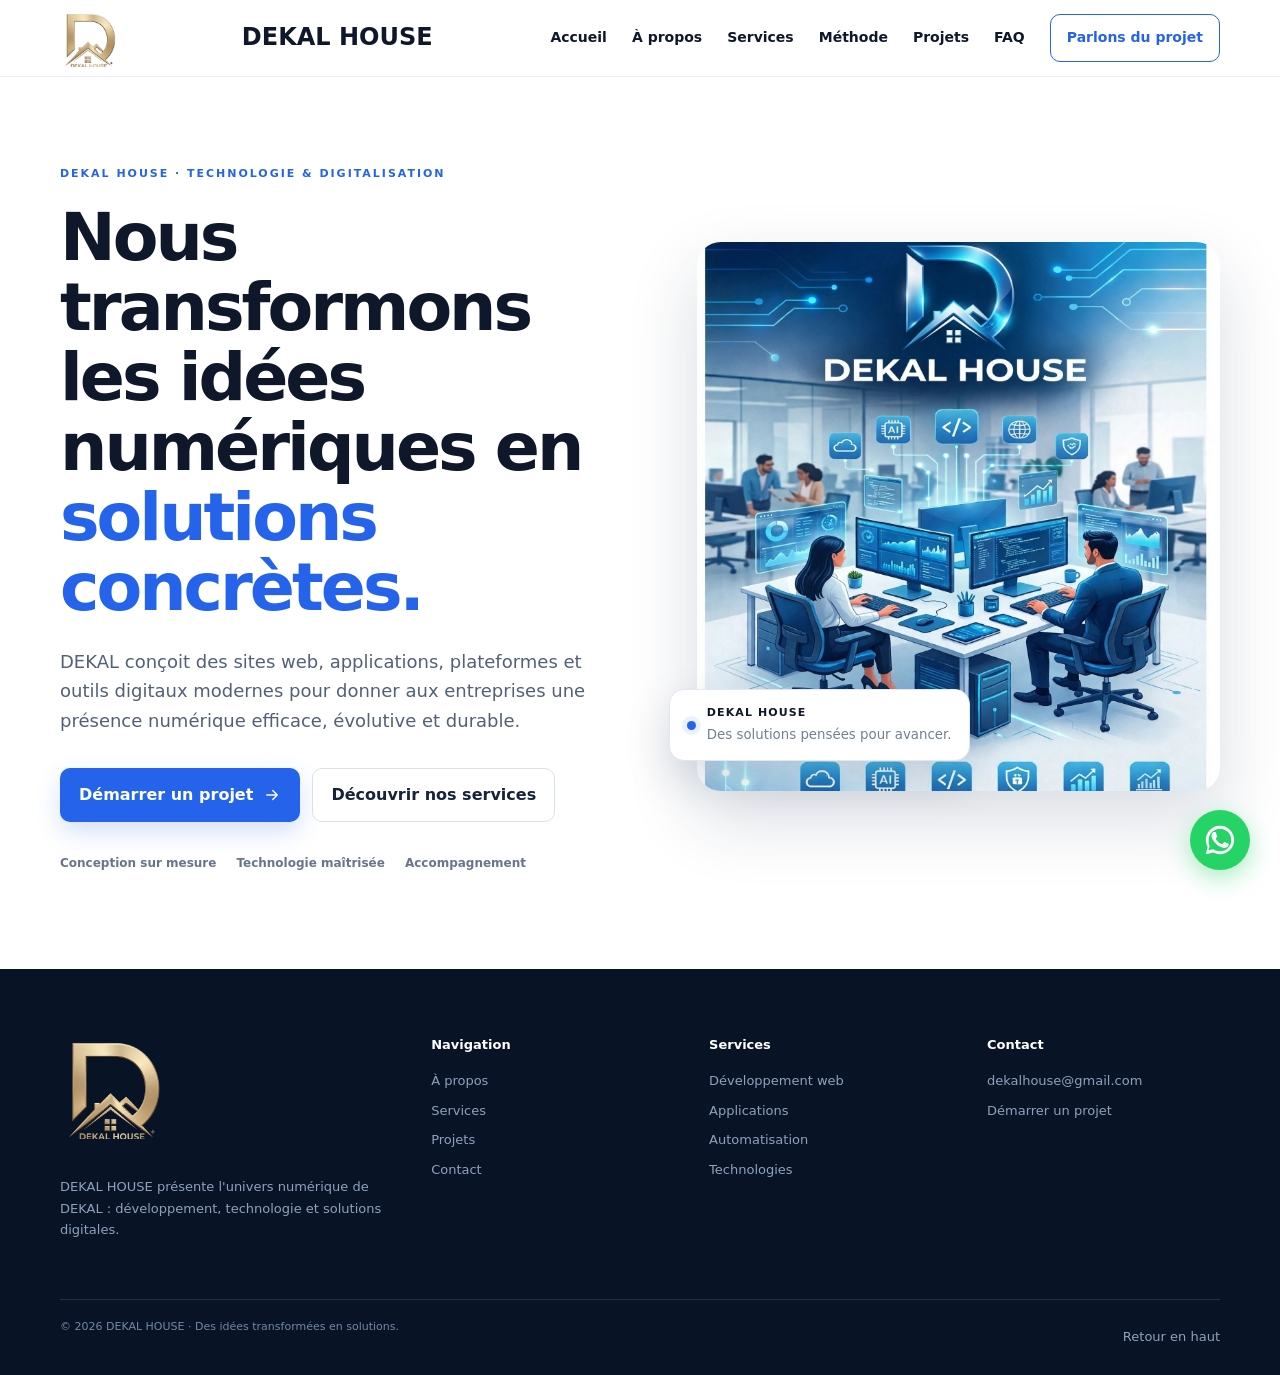
==== commit ae174e0c: "Add files via upload" ====
--- a/index.html
+++ b/index.html
@@ -1,116 +1,116 @@
 <!DOCTYPE html>
 <html lang="fr">
-<head>
-  <meta charset="UTF-8">
-  <meta name="viewport" content="width=device-width, initial-scale=1.0">
-
-  <title>DEKAL HOUSE | Solutions numériques et développement digital</title>
-  <meta name="description" content="DEKAL HOUSE est une organisation numérique dédiée à la création de sites web, applications, plateformes, outils digitaux, automatisations et solutions technologiques sur mesure.">
-  <meta name="keywords" content="DEKAL HOUSE, DEKAL, numérique, technologie, développement web, applications, plateformes numériques, automatisation, solutions digitales">
-  <meta name="author" content="DEKAL HOUSE">
-  <meta name="robots" content="index, follow">
-  <meta name="theme-color" content="#2563EB">
-
-  <link rel="canonical" href="https://dekalhouse.com/">
-
-  <meta property="og:title" content="DEKAL HOUSE | Solutions numériques et développement digital">
-  <meta property="og:description" content="DEKAL HOUSE développe des solutions numériques, sites web, applications, plateformes, automatisations et outils digitaux adaptés aux besoins des projets et organisations.">
-  <meta property="og:type" content="website">
-  <meta property="og:url" content="https://dekalhouse.com/">
-  <meta property="og:image" content="accueil.jpg">
-  <meta property="og:site_name" content="DEKAL HOUSE">
-
-  <meta name="twitter:card" content="summary_large_image">
-  <meta name="twitter:title" content="DEKAL HOUSE | Solutions numériques et développement digital">
-  <meta name="twitter:description" content="DEKAL HOUSE conçoit des solutions numériques modernes et adaptées aux besoins des projets et organisations.">
-  <meta name="twitter:image" content="accueil.jpg">
-
-  <script type="application/ld+json">
-  {
-    "@context": "https://schema.org",
-    "@type": "Organization",
-    "name": "DEKAL HOUSE",
-    "alternateName": "DEKAL",
-    "url": "https://dekalhouse.com/",
-    "logo": "https://dekalhouse.com/logo%20house.png",
-    "description": "DEKAL HOUSE est une organisation numérique orientée vers la conception, le développement et la mise en place de solutions technologiques. Son activité couvre notamment les sites web, applications, plateformes numériques, outils personnalisés, automatisations et interfaces modernes.",
-    "email": "dekalhouse@gmail.com",
-    "telephone": "+243860941972",
-    "sameAs": []
-  }
-  </script>
-
-  <link rel="icon" href="logo house.png">
-  <link rel="stylesheet" href="style.css">
-  <link rel="stylesheet" href="https://cdnjs.cloudflare.com/ajax/libs/font-awesome/6.0.0-beta3/css/all.min.css">
-
-  <style>
-    /*
-      Navigation par vues dans une seule application statique.
-      L'accueil est affiché par défaut.
-      Chaque lien du menu affiche uniquement la section demandée.
-    */
-    main > section {
-      display: none;
-    }
-
-    main > section:target {
-      display: block;
-    }
-
-    main > section#accueil {
-      display: block;
-    }
-
-    main > section#accueil:target {
-      display: block;
-    }
-
-    main:has(> section:target:not(#accueil)) > section#accueil {
-      display: none;
-    }
-
-    .seo-about {
-      max-width: 900px;
-    }
-
-    .seo-about h3 {
-      margin-top: 28px;
-    }
-
-    .seo-about p {
-      margin-bottom: 16px;
-    }
-
-    .seo-list {
-      padding-left: 20px;
-      margin-bottom: 20px;
-    }
-
-    .seo-list li {
-      margin-bottom: 8px;
-    }
-  </style>
+<head>
+  <meta charset="UTF-8">
+  <meta name="viewport" content="width=device-width, initial-scale=1.0">
+
+  <title>DEKAL HOUSE | Solutions numériques et développement digital</title>
+  <meta name="google-site-verification" content="e5ixVi2tu1kT-b4UTX3fXx9DLP3fZG4nedocyna_v3Y" />
+  <meta name="description" content="DEKAL HOUSE est une organisation numérique dédiée à la création de sites web, applications, plateformes, outils digitaux, automatisations et solutions technologiques sur mesure.">
+  <meta name="keywords" content="DEKAL HOUSE, DEKAL, numérique, technologie, développement web, applications, plateformes numériques, automatisation, solutions digitales">
+  <meta name="author" content="DEKAL HOUSE">
+  <meta name="robots" content="index, follow">
+  <meta name="theme-color" content="#2563EB">
+
+  <link rel="canonical" href="https://dekalhouse.com/">
+
+  <meta property="og:title" content="DEKAL HOUSE | Solutions numériques et développement digital">
+  <meta property="og:description" content="DEKAL HOUSE développe des solutions numériques, sites web, applications, plateformes, automatisations et outils digitaux adaptés aux besoins des projets et organisations.">
+  <meta property="og:type" content="website">
+  <meta property="og:url" content="https://dekalhouse.com/">
+  <meta property="og:image" content="accueil.jpg">
+  <meta property="og:site_name" content="DEKAL HOUSE">
+
+  <meta name="twitter:card" content="summary_large_image">
+  <meta name="twitter:title" content="DEKAL HOUSE | Solutions numériques et développement digital">
+  <meta name="twitter:description" content="DEKAL HOUSE conçoit des solutions numériques modernes et adaptées aux besoins des projets et organisations.">
+  <meta name="twitter:image" content="accueil.jpg">
+
+  <script type="application/ld+json">
+  {
+    "@context": "https://schema.org",
+    "@type": "Organization",
+    "name": "DEKAL HOUSE",
+    "alternateName": "DEKAL",
+    "url": "https://dekalhouse.com/",
+    "logo": "https://dekalhouse.com/logo%20house.png",
+    "description": "DEKAL HOUSE est une organisation numérique orientée vers la conception, le développement et la mise en place de solutions technologiques. Son activité couvre notamment les sites web, applications, plateformes numériques, outils personnalisés, automatisations et interfaces modernes.",
+    "email": "dekalhouse@gmail.com",
+    "telephone": "+243860941972",
+    "sameAs": []
+  }
+  </script>
+
+  <link rel="icon" href="logo-house-clean.png">
+  <link rel="stylesheet" href="style.css">
+  <link rel="stylesheet" href="https://cdnjs.cloudflare.com/ajax/libs/font-awesome/6.0.0-beta3/css/all.min.css">
+
+  <style>
+    /*
+      Navigation par vues dans une seule application statique.
+      L'accueil est affiché par défaut.
+      Chaque lien du menu affiche uniquement la section demandée.
+    */
+    main > section {
+      display: none;
+    }
+
+    main > section:target {
+      display: block;
+    }
+
+    main > section#accueil {
+      display: block;
+    }
+
+    main > section#accueil:target {
+      display: block;
+    }
+
+    main:has(> section:target:not(#accueil)) > section#accueil {
+      display: none;
+    }
+
+    .seo-about {
+      max-width: 900px;
+    }
+
+    .seo-about h3 {
+      margin-top: 28px;
+    }
+
+    .seo-about p {
+      margin-bottom: 16px;
+    }
+
+    .seo-list {
+      padding-left: 20px;
+      margin-bottom: 20px;
+    }
+
+    .seo-list li {
+      margin-bottom: 8px;
+    }
+  </style>
 </head>
 <body>
   <header class="site-header" id="top">
     <div class="container nav-wrap">
       <a class="brand" href="#accueil" aria-label="DEKAL HOUSE">
-        <img src="logo house.png" alt="Logo DEKAL HOUSE">
-     
+        <img src="logo-house-clean.png" alt="Logo DEKAL HOUSE">
       </a>
       <h2>DEKAL HOUSE</h2>
       <button class="menu-toggle" aria-label="Ouvrir le menu" aria-expanded="false">
         <svg viewBox="0 0 24 24" aria-hidden="true"><path d="M4 6h16M4 12h16M4 18h16"/></svg>
       </button>
-      <nav class="main-nav" aria-label="Navigation principale">
-        <a href="#accueil">Accueil</a>
-        <a href="#apropos">À propos</a>
-        <a href="#services">Services</a>
-        <a href="#methode">Méthode</a>
-        <a href="#projets">Projets</a>
-        <a href="#faq">FAQ</a>
-        <a class="nav-cta" href="#contact">Parlons du projet</a>
+      <nav class="main-nav" aria-label="Navigation principale">
+        <a href="#accueil">Accueil</a>
+        <a href="#apropos">À propos</a>
+        <a href="#services">Services</a>
+        <a href="#methode">Méthode</a>
+        <a href="#projets">Projets</a>
+        <a href="#faq">FAQ</a>
+        <a class="nav-cta" href="#contact">Parlons du projet</a>
       </nav>
     </div>
   </header>
@@ -147,67 +147,67 @@
     </svg>
 
   </a>
-    <section id="apropos" class="section section-soft">
-      <div class="container split">
-        <div class="section-heading reveal">
-          <span class="eyebrow">À PROPOS</span>
-          <h2>DEKAL HOUSE, une organisation orientée vers le numérique.</h2>
-        </div>
-
-        <div class="prose reveal seo-about">
-          <p>
-            DEKAL HOUSE est une organisation numérique dédiée à la conception et au développement de solutions technologiques utiles, modernes et adaptées aux besoins des projets, entreprises, entrepreneurs et organisations.
-          </p>
-
-          <p>
-            Son activité est centrée sur le numérique. DEKAL HOUSE imagine, conçoit et développe des expériences et des outils qui permettent de créer une présence en ligne, de présenter une activité, de simplifier des opérations ou de transformer une idée en produit numérique.
-          </p>
-
-          <p>
-            L'organisation intervient notamment dans la création de sites web, d'applications web, de plateformes numériques, d'outils personnalisés, d'interfaces modernes et de solutions d'automatisation. Les projets peuvent être conçus sur mesure selon les objectifs, les utilisateurs concernés et les contraintes techniques.
-          </p>
-
-          <h3>Notre activité</h3>
-          <p>
-            DEKAL HOUSE travaille autour de plusieurs domaines complémentaires du numérique. Cela comprend la conception d'interfaces, le développement web, la création d'applications et de plateformes, la mise en place d'outils digitaux, l'automatisation de tâches et l'amélioration de l'expérience utilisateur.
-          </p>
-
-          <ul class="seo-list">
-            <li>Création et développement de sites web</li>
-            <li>Applications et outils numériques</li>
-            <li>Plateformes et services digitaux</li>
-            <li>Automatisation de tâches et de processus</li>
-            <li>Solutions numériques personnalisées pour les organisations</li>
-            <li>Interfaces modernes et expériences adaptées aux appareils mobiles</li>
-            <li>Conception et évolution de produits technologiques</li>
-          </ul>
-
-          <h3>Notre vision</h3>
-          <p>
-            DEKAL HOUSE considère la technologie comme un moyen de résoudre des problèmes concrets. L'objectif est de créer des solutions compréhensibles, utiles, maintenables et capables d'évoluer avec les besoins d'un projet.
-          </p>
-
-          <h3>Notre approche</h3>
-          <p>
-            Chaque projet commence par la compréhension du besoin. DEKAL HOUSE cherche ensuite à structurer les fonctionnalités, définir une expérience claire, choisir une approche technique adaptée et construire une solution qui reste simple à utiliser et à faire évoluer.
-          </p>
-
-          <h3>Notre ambition</h3>
-          <p>
-            L'ambition de DEKAL HOUSE est de participer à la transformation numérique en développant des produits, services et outils technologiques accessibles et pertinents. L'organisation souhaite construire progressivement un univers de solutions numériques répondant à différents usages.
-          </p>
-
-          <div class="mini-grid">
-            <div><b>Vision</b><span>Rendre la technologie utile, claire et accessible.</span></div>
-            <div><b>Approche</b><span>Comprendre, concevoir, développer et améliorer.</span></div>
-            <div><b>Ambition</b><span>Créer des solutions numériques durables et évolutives.</span></div>
-          </div>
-        </div>
-      </div>
+    <section id="apropos" class="section section-soft">
+      <div class="container split">
+        <div class="section-heading reveal">
+          <span class="eyebrow">À PROPOS</span>
+          <h2>DEKAL HOUSE, une organisation orientée vers le numérique.</h2>
+        </div>
+
+        <div class="prose reveal seo-about">
+          <p>
+            DEKAL HOUSE est une organisation numérique dédiée à la conception et au développement de solutions technologiques utiles, modernes et adaptées aux besoins des projets, entreprises, entrepreneurs et organisations.
+          </p>
+
+          <p>
+            Son activité est centrée sur le numérique. DEKAL HOUSE imagine, conçoit et développe des expériences et des outils qui permettent de créer une présence en ligne, de présenter une activité, de simplifier des opérations ou de transformer une idée en produit numérique.
+          </p>
+
+          <p>
+            L'organisation intervient notamment dans la création de sites web, d'applications web, de plateformes numériques, d'outils personnalisés, d'interfaces modernes et de solutions d'automatisation. Les projets peuvent être conçus sur mesure selon les objectifs, les utilisateurs concernés et les contraintes techniques.
+          </p>
+
+          <h3>Notre activité</h3>
+          <p>
+            DEKAL HOUSE travaille autour de plusieurs domaines complémentaires du numérique. Cela comprend la conception d'interfaces, le développement web, la création d'applications et de plateformes, la mise en place d'outils digitaux, l'automatisation de tâches et l'amélioration de l'expérience utilisateur.
+          </p>
+
+          <ul class="seo-list">
+            <li>Création et développement de sites web</li>
+            <li>Applications et outils numériques</li>
+            <li>Plateformes et services digitaux</li>
+            <li>Automatisation de tâches et de processus</li>
+            <li>Solutions numériques personnalisées pour les organisations</li>
+            <li>Interfaces modernes et expériences adaptées aux appareils mobiles</li>
+            <li>Conception et évolution de produits technologiques</li>
+          </ul>
+
+          <h3>Notre vision</h3>
+          <p>
+            DEKAL HOUSE considère la technologie comme un moyen de résoudre des problèmes concrets. L'objectif est de créer des solutions compréhensibles, utiles, maintenables et capables d'évoluer avec les besoins d'un projet.
+          </p>
+
+          <h3>Notre approche</h3>
+          <p>
+            Chaque projet commence par la compréhension du besoin. DEKAL HOUSE cherche ensuite à structurer les fonctionnalités, définir une expérience claire, choisir une approche technique adaptée et construire une solution qui reste simple à utiliser et à faire évoluer.
+          </p>
+
+          <h3>Notre ambition</h3>
+          <p>
+            L'ambition de DEKAL HOUSE est de participer à la transformation numérique en développant des produits, services et outils technologiques accessibles et pertinents. L'organisation souhaite construire progressivement un univers de solutions numériques répondant à différents usages.
+          </p>
+
+          <div class="mini-grid">
+            <div><b>Vision</b><span>Rendre la technologie utile, claire et accessible.</span></div>
+            <div><b>Approche</b><span>Comprendre, concevoir, développer et améliorer.</span></div>
+            <div><b>Ambition</b><span>Créer des solutions numériques durables et évolutives.</span></div>
+          </div>
+        </div>
+      </div>
     </section>
 
     <section id="services" class="section">
-      <div class="container"><div class="section-heading centered reveal"><span class="eyebrow">· NOS SERVICES</span><h2>Des services numériques conçus autour de vos objectifs.</h2><p>De l'idée au produit, DEKAL couvre les étapes essentielles d'un projet digital.</p></div>
+      <div class="container"><div class="section-heading centered reveal"><span class="eyebrow">NOS SERVICES</span><h2>Des services numériques conçus autour de vos objectifs.</h2><p>De l'idée au produit, DEKAL couvre les étapes essentielles d'un projet digital.</p></div>
         <div class="service-grid">
           <article class="service-card reveal"><div class="icon"><svg viewBox="0 0 24 24"><path d="M4 5h16v14H4zM4 9h16M8 19v-4m8 4v-4"/></svg></div><h3>Sites web</h3><p>Sites vitrines rapides, élégants, responsive et structurés pour présenter votre activité avec impact.</p><a href="#web">En savoir plus</a></article>
           <article class="service-card reveal"><div class="icon"><svg viewBox="0 0 24 24"><path d="M7 3h10v18H7zM10 6h4M10 18h4"/></svg></div><h3>Applications</h3><p>Applications web et interfaces métiers pensées pour simplifier les usages et centraliser les opérations.</p><a href="#solutions">En savoir plus</a></article>
@@ -220,19 +220,19 @@
     </section>
 
     <section id="web" class="section feature-section section-soft">
-      <div class="container feature-grid"><div class="feature-image reveal"><img src="a3.jpg" alt="Conception d'une solution web"></div><div class="feature-copy reveal"><span class="eyebrow">· DÉVELOPPEMENT WEB</span><h2>Une présence web qui travaille pour votre activité.</h2><p>DEKAL crée des expériences web qui combinent identité visuelle, clarté du contenu, performance et adaptation mobile.</p><ul class="check-list"><li><svg viewBox="0 0 24 24"><path d="m5 12 4 4L19 6"/></svg>Architecture claire et évolutive</li><li><svg viewBox="0 0 24 24"><path d="m5 12 4 4L19 6"/></svg>Design responsive pensé pour Android</li><li><svg viewBox="0 0 24 24"><path d="m5 12 4 4L19 6"/></svg>Base technique simple à maintenir</li></ul><a class="text-link" href="#contact">Construire votre site <svg viewBox="0 0 24 24"><path d="M5 12h14m-6-6 6 6-6 6"/></svg></a></div></div>
+      <div class="container feature-grid"><div class="feature-image reveal"><img src="photo 4.png" alt="Conception d'une solution web"></div><div class="feature-copy reveal"><span class="eyebrow">DÉVELOPPEMENT WEB</span><h2>Une présence web qui travaille pour votre activité.</h2><p>DEKAL crée des expériences web qui combinent identité visuelle, clarté du contenu, performance et adaptation mobile.</p><ul class="check-list"><li><svg viewBox="0 0 24 24"><path d="m5 12 4 4L19 6"/></svg>Architecture claire et évolutive</li><li><svg viewBox="0 0 24 24"><path d="m5 12 4 4L19 6"/></svg>Design responsive pensé pour Android</li><li><svg viewBox="0 0 24 24"><path d="m5 12 4 4L19 6"/></svg>Base technique simple à maintenir</li></ul><a class="text-link" href="#contact">Construire votre site <svg viewBox="0 0 24 24"><path d="M5 12h14m-6-6 6 6-6 6"/></svg></a></div></div>
     </section>
 
     <section id="solutions" class="section">
-      <div class="container feature-grid reverse"><div class="feature-copy reveal"><span class="eyebrow">· APPLICATIONS & SOLUTIONS</span><h2>Des outils numériques adaptés à votre façon de travailler.</h2><p>Une solution personnalisée peut réunir les informations essentielles, automatiser des opérations et offrir à vos équipes une expérience plus fluide.</p><div class="numbered"><div><b>01</b><span>Comprendre le besoin métier</span></div><div><b>02</b><span>Structurer les fonctionnalités</span></div><div><b>03</b><span>Construire une expérience simple</span></div></div></div><div class="feature-image reveal"><img src="a6.jpg" alt="Solution numérique personnalisée"></div></div>
+      <div class="container feature-grid reverse"><div class="feature-copy reveal"><span class="eyebrow">APPLICATIONS & SOLUTIONS</span><h2>Des outils numériques adaptés à votre façon de travailler.</h2><p>Une solution personnalisée peut réunir les informations essentielles, automatiser des opérations et offrir à vos équipes une expérience plus fluide.</p><div class="numbered"><div><b>01</b><span>Comprendre le besoin métier</span></div><div><b>02</b><span>Structurer les fonctionnalités</span></div><div><b>03</b><span>Construire une expérience simple</span></div></div></div><div class="feature-image reveal"><img src="accueil.jpg" alt="Solution numérique personnalisée"></div></div>
     </section>
 
     <section id="automatisation" class="section automation section-soft">
-      <div class="container"><div class="section-heading centered reveal"><span class="eyebrow">· AUTOMATISATION</span><h2>Moins de tâches répétitives. Plus de temps pour l'essentiel.</h2><p>DEKAL identifie les opérations répétitives et imagine des flux numériques capables de les simplifier.</p></div><div class="automation-flow reveal"><div><span>01</span><b>Déclencheur</b><small>Une action démarre le processus.</small></div><i></i><div><span>02</span><b>Traitement</b><small>Les données suivent une logique définie.</small></div><i></i><div><span>03</span><b>Résultat</b><small>L'information arrive au bon endroit.</small></div></div></div>
+      <div class="container"><div class="section-heading centered reveal"><span class="eyebrow">AUTOMATISATION</span><h2>Moins de tâches répétitives. Plus de temps pour l'essentiel.</h2><p>DEKAL identifie les opérations répétitives et imagine des flux numériques capables de les simplifier.</p></div><div class="automation-flow reveal"><div><span>01</span><b>Déclencheur</b><small>Une action démarre le processus.</small></div><i></i><div><span>02</span><b>Traitement</b><small>Les données suivent une logique définie.</small></div><i></i><div><span>03</span><b>Résultat</b><small>L'information arrive au bon endroit.</small></div></div></div>
     </section>
 
     <section id="pourquoi" class="section">
-      <div class="container"><div class="section-heading reveal"><span class="eyebrow">· POURQUOI DEKAL</span><h2>La technologie au service du résultat.</h2></div><div class="benefit-grid">
+      <div class="container"><div class="section-heading reveal"><span class="eyebrow">POURQUOI DEKAL</span><h2>La technologie au service du résultat.</h2></div><div class="benefit-grid">
         <div class="benefit reveal"><div class="icon"><svg viewBox="0 0 24 24"><path d="M12 3 4 7v5c0 5 3.5 8 8 9 4.5-1 8-4 8-9V7zM9 12l2 2 4-4"/></svg></div><h3>Approche personnalisée</h3><p>Chaque projet commence par vos objectifs et vos contraintes.</p></div>
         <div class="benefit reveal"><div class="icon"><svg viewBox="0 0 24 24"><path d="M4 17 10 5l4 7 2-3 4 8M3 20h18"/></svg></div><h3>Conception moderne</h3><p>Des interfaces propres, lisibles et adaptées aux usages actuels.</p></div>
         <div class="benefit reveal"><div class="icon"><svg viewBox="0 0 24 24"><path d="M5 12h14M12 5v14M4 4h16v16H4z"/></svg></div><h3>Évolutivité</h3><p>Une base solide pour ajouter de nouvelles fonctionnalités au fil du temps.</p></div>
@@ -241,42 +241,69 @@
     </section>
 
     <section id="methode" class="section section-soft">
-      <div class="container"><div class="section-heading centered reveal"><span class="eyebrow">· NOTRE MÉTHODE</span><h2>Une méthode simple, structurée et transparente.</h2></div><div class="timeline">
+      <div class="container"><div class="section-heading centered reveal"><span class="eyebrow">NOTRE MÉTHODE</span><h2>Une méthode simple, structurée et transparente.</h2></div><div class="timeline">
         <div class="step reveal"><span>01</span><h3>Analyse</h3><p>Nous clarifions le besoin, les utilisateurs et les objectifs.</p></div><div class="step reveal"><span>02</span><h3>Conception</h3><p>Nous structurons l'expérience et les fonctionnalités.</p></div><div class="step reveal"><span>03</span><h3>Développement</h3><p>Nous construisons la solution avec une base propre.</p></div><div class="step reveal"><span>04</span><h3>Tests</h3><p>Nous vérifions les parcours, l'affichage et la robustesse.</p></div><div class="step reveal"><span>05</span><h3>Livraison</h3><p>La solution est préparée pour son utilisation réelle.</p></div><div class="step reveal"><span>06</span><h3>Évolution</h3><p>Nous pouvons continuer à améliorer le produit dans le temps.</p></div>
       </div></div>
     </section>
 
     <section id="technologies" class="section">
-      <div class="container tech-layout"><div class="section-heading reveal"><span class="eyebrow"> · TECHNOLOGIES</span><h2>Des technologies choisies pour construire efficacement.</h2><p>Nous privilégions des technologies web robustes, accessibles et adaptées au contexte de chaque produit.</p></div><div class="tech-matrix reveal"><div><b>HTML5</b><span>Structure web sémantique</span></div><div><b>CSS3</b><span>Interfaces responsive</span></div><div><b>JavaScript</b><span>Interactions & logique</span></div><div><b>Python</b><span>Solutions & automatisation</span></div><div><b>Flask</b><span>Applications web légères</span></div><div><b>SQL</b><span>Données structurées</span></div></div></div>
+      <div class="container tech-layout"><div class="section-heading reveal"><span class="eyebrow">TECHNOLOGIES</span><h2>Des technologies choisies pour construire efficacement.</h2><p>Nous privilégions des technologies web robustes, accessibles et adaptées au contexte de chaque produit.</p></div><div class="tech-matrix reveal"><div><b>HTML5</b><span>Structure web sémantique</span></div><div><b>CSS3</b><span>Interfaces responsive</span></div><div><b>JavaScript</b><span>Interactions & logique</span></div><div><b>Python</b><span>Solutions & automatisation</span></div><div><b>Flask</b><span>Applications web légères</span></div><div><b>SQL</b><span>Données structurées</span></div></div></div>
     </section>
 
     <section id="projets" class="section projects section-soft">
-      <div class="container"><div class="section-heading centered reveal"><span class="eyebrow">· PROJETS RÉALISÉS</span><h2>Des expériences numériques pensées pour des besoins concrets.</h2></div><div class="project-grid">
-        <article class="project reveal"><img src="a1.jpg" alt="DEKAL Business Portal"><div class="project-body"><span>Plateforme numérique</span><h3>DEKAL Business Portal</h3><p>Une expérience centralisée pour organiser services, informations et parcours clients.</p><div class="tags"><i>Web</i><i>UX</i><i>JavaScript</i></div><a href="#contact">Discuter d'un projet <svg viewBox="0 0 24 24"><path d="M5 12h14m-6-6 6 6-6 6"/></svg></a></div></article>
-        <article class="project reveal"><img src="a4.jpg" alt="DEKAL Stock"><div class="project-body"><span>Outil métier</span><h3>DEKAL Stock</h3><p>Un outil de gestion pour suivre les marchandises, mouvements, achats et ventes.</p><div class="tags"><i>Dashboard</i><i>Data</i><i>Web</i></div><a href="#contact">Discuter d'un projet <svg viewBox="0 0 24 24"><path d="M5 12h14m-6-6 6 6-6 6"/></svg></a></div></article>
-        <article class="project reveal"><img src="a7.jpg" alt="DEKAL Books"><div class="project-body"><span>Bibliothèque digitale</span><h3>DEKAL Books</h3><p>Une vitrine numérique organisée pour découvrir, rechercher et accéder à des ressources.</p><div class="tags"><i>Catalogue</i><i>Responsive</i><i>UX</i></div><a href="#contact">Discuter d'un projet <svg viewBox="0 0 24 24"><path d="M5 12h14m-6-6 6 6-6 6"/></svg></a></div></article>
-        <article class="project reveal"><img src="a9.jpg" alt="DEKAL Workflow"><div class="project-body"><span>Automatisation</span><h3>DEKAL Workflow</h3><p>Une logique de processus conçue pour réduire les opérations manuelles et accélérer le traitement.</p><div class="tags"><i>Automation</i><i>Logic</i><i>Tools</i></div><a href="#contact">Discuter d'un projet <svg viewBox="0 0 24 24"><path d="M5 12h14m-6-6 6 6-6 6"/></svg></a></div></article>
-      </div></div>
+      <div class="container">
+        <div class="section-heading centered reveal"><span class="eyebrow">NOS PROJETS</span><h2>Les solutions conçues et développées par DEKAL HOUSE.</h2><p>Découvrez nos plateformes, outils et expériences numériques.</p></div>
+        <div class="project-grid">
+<article class="project reveal" data-project-card="Web Store">
+      <div class="project-image"><img src="projects/ws.jpg" alt="Logo Web Store" loading="lazy"></div>
+      <div class="project-body"><span>Plateforme web</span><h3>Web Store</h3><p>Plateforme de découverte d’applications web et de PWA. Les utilisateurs peuvent explorer des projets, les ouvrir ou les installer lorsqu’ils sont disponibles.</p>
+      <div class="project-meta"><span class="project-status public">Public</span></div><a class="project-visit" href="https://web-store-74me.onrender.com" target="_blank" rel="noopener noreferrer" data-project="Web Store">Visiter <span aria-hidden="true">↗</span></a></div></article>
+<article class="project reveal" data-project-card="Web Store for Dev">
+      <div class="project-image"><img src="projects/wsdev.png" alt="Logo Web Store for Dev" loading="lazy"></div>
+      <div class="project-body"><span>Espace développeur</span><h3>Web Store for Dev</h3><p>Espace destiné aux développeurs pour publier leurs applications, gérer leurs projets et suivre leur activité sur Web Store.</p>
+      <div class="project-meta"><span class="project-status public">Public</span></div><a class="project-visit" href="https://web-store-dev.onrender.com" target="_blank" rel="noopener noreferrer" data-project="Web Store for Dev">Visiter <span aria-hidden="true">↗</span></a></div></article>
+<article class="project reveal" data-project-card="Dépenses">
+      <div class="project-image"><img src="projects/depenses.png" alt="Logo Dépenses" loading="lazy"></div>
+      <div class="project-body"><span>Gestion financière</span><h3>Dépenses</h3><p>Application de suivi des dépenses pour organiser les sorties d’argent et garder une meilleure visibilité sur son budget.</p>
+      <div class="project-meta"><span class="project-status public">Public</span></div><a class="project-visit" href="https://dekalhouse-svg.github.io/D-penses/" target="_blank" rel="noopener noreferrer" data-project="Dépenses">Visiter <span aria-hidden="true">↗</span></a></div></article>
+<article class="project reveal" data-project-card="QR CODE">
+      <div class="project-image"><img src="projects/qr-code.png" alt="Logo QR CODE" loading="lazy"></div>
+      <div class="project-body"><span>Outil numérique</span><h3>QR CODE</h3><p>Outil de création et de gestion de QR codes pour partager rapidement des liens et des informations.</p>
+      <div class="project-meta"><span class="project-status public">Public</span></div><a class="project-visit" href="https://qr-code-avqe.onrender.com" target="_blank" rel="noopener noreferrer" data-project="QR CODE">Visiter <span aria-hidden="true">↗</span></a></div></article>
+<article class="project reveal" data-project-card="Vidéo Cover">
+      <div class="project-image"><img src="projects/video.png" alt="Logo Vidéo Cover" loading="lazy"></div>
+      <div class="project-body"><span>Service vidéo</span><h3>Vidéo Cover</h3><p>Service de conversion des vidéos en audio</p>
+      <div class="project-meta"><span class="project-status public">Public</span></div><a class="project-visit" href="https://video-cover-bp1a.onrender.com" target="_blank" rel="noopener noreferrer" data-project="Vidéo Cover">Visiter <span aria-hidden="true">↗</span></a></div></article>
+<article class="project reveal" data-project-card="DEKAL Ping">
+      <div class="project-image"><img src="projects/ping.png" alt="Logo DEKAL Ping" loading="lazy"></div>
+      <div class="project-body"><span>Projet en développement</span><h3>DEKAL Ping</h3><p>Projet privé de DEKAL HOUSE. Cette solution n’est pas encore proposée au public.</p>
+      <div class="project-meta"><span class="project-status private">Privé</span></div><button class="project-visit" type="button" disabled aria-disabled="true">Visiter</button></div></article>
+<article class="project reveal" data-project-card="Galaxy Defender">
+      <div class="project-image"><img src="projects/galaxy-defender.png" alt="Logo Galaxy Defender" loading="lazy"></div>
+      <div class="project-body"><span>Jeu vidéo</span><h3>Galaxy Defender</h3><p>Jeu vidéo de science-fiction dans lequel le joueur défend la galaxie contre les attaques ennemies.</p>
+      <div class="project-meta"><span class="project-status public">Public</span></div><a class="project-visit" href="https://galaxy-defender-x0bs.onrender.com" target="_blank" rel="noopener noreferrer" data-project="QR CODE">Visiter <span aria-hidden="true">↗</span></a></div></article>
+        </div>
+      </div>
     </section>
 
     <section id="equipe" class="section">
-      <div class="container team-grid"><div class="team-image reveal"><img src="travailleurs.png" alt="Équipe DEKAL au travail"></div><div class="team-copy reveal"><span class="eyebrow">· L'ÉQUIPE</span><h2>Des profils qui aiment construire.</h2><p>DEKAL réunit une culture orientée produit, développement et résolution de problèmes. Nous avançons avec une idée simple : une bonne technologie doit être comprise, utile et agréable à utiliser.</p><div class="team-values"><span>Rigueur</span><span>Créativité</span><span>Écoute</span><span>Curiosité</span></div><a class="btn btn-primary" href="#contact">Échanger avec DEKAL</a></div></div>
+      <div class="container team-grid"><div class="team-image reveal"><img src="photo 1.png" alt="Équipe DEKAL au travail"></div><div class="team-copy reveal"><span class="eyebrow">L'ÉQUIPE</span><h2>Des profils qui aiment construire.</h2><p>DEKAL réunit une culture orientée produit, développement et résolution de problèmes. Nous avançons avec une idée simple : une bonne technologie doit être comprise, utile et agréable à utiliser.</p><div class="team-values"><span>Rigueur</span><span>Créativité</span><span>Écoute</span><span>Curiosité</span></div><a class="btn btn-primary" href="#contact">Échanger avec DEKAL</a></div></div>
     </section>
 
     <section id="galerie" class="section gallery-section section-soft">
-      <div class="container"><div class="section-heading centered reveal"><span class="eyebrow"> · GALERIE</span><h2>L'univers visuel de DEKAL.</h2></div><div class="gallery"><img src="a1.jpg" alt="Univers DEKAL 1" class="g1 reveal"><img src="a2.jpg" alt="Univers DEKAL 2" class="g2 reveal"><img src="a3.jpg" alt="Univers DEKAL 3" class="g3 reveal"><img src="a4.jpg" alt="Univers DEKAL 4" class="g4 reveal"><img src="a5.jpg" alt="Univers DEKAL 5" class="g5 reveal"><img src="a6.jpg" alt="Univers DEKAL 6" class="g6 reveal"><img src="a7.jpg" alt="Univers DEKAL 7" class="g7 reveal"><img src="a8.jpg" alt="Univers DEKAL 8" class="g8 reveal"><img src="a9.jpg" alt="Univers DEKAL 9" class="g9 reveal"><img src="ax.jpg" alt="Univers DEKAL 10" class="g10 reveal"></div></div>
+      <div class="container"><div class="section-heading centered reveal"><span class="eyebrow">GALERIE</span><h2>L'univers visuel de DEKAL.</h2></div><div class="gallery"><img src="accueil.jpg" alt="Univers DEKAL 1" class="g1 reveal"><img src="photo 1.png" alt="Univers DEKAL 2" class="g2 reveal"><img src="photo 4.png" alt="Univers DEKAL 3" class="g3 reveal"><img src="projects/ws.jpg" alt="Univers DEKAL 4" class="g4 reveal"><img src="projects/wsdev.png" alt="Univers DEKAL 5" class="g5 reveal"><img src="accueil.jpg" alt="Univers DEKAL 6" class="g6 reveal"><img src="projects/ping.png" alt="Univers DEKAL 7" class="g7 reveal"><img src="projects/video-cover.svg" alt="Univers DEKAL 8" class="g8 reveal"><img src="projects/depenses.svg" alt="Univers DEKAL 9" class="g9 reveal"><img src="logo-house-clean.png" alt="Univers DEKAL 10" class="g10 reveal"></div></div>
     </section>
 
     <section id="animation" class="section showcase">
-      <div class="container"><div class="section-heading centered reveal"><span class="eyebrow"></span><h2>Une identité qui évolue.</h2></div><div class="slider reveal"><div class="slides"><div class="slide"><img src="photo 1.png" alt="DEKAL création numérique 1"></div><div class="slide"><img src="photo 2.png" alt="DEKAL création numérique 2"></div><div class="slide"><img src="photo 3.png" alt="DEKAL création numérique 3"></div><div class="slide"><img src="photo 4.png" alt="DEKAL création numérique 4"></div><div class="slide"><img src="photo 5.png" alt="DEKAL création numérique 5"></div><div class="slide"><img src="photo 6.png" alt="DEKAL création numérique 6"></div></div><button class="slider-btn prev" aria-label="Image précédente"><svg viewBox="0 0 24 24"><path d="m15 18-6-6 6-6"/></svg></button><button class="slider-btn next" aria-label="Image suivante"><svg viewBox="0 0 24 24"><path d="m9 18 6-6-6-6"/></svg></button><div class="dots"></div></div></div>
+      <div class="container"><div class="section-heading centered reveal"><span class="eyebrow"></span><h2>Une identité qui évolue.</h2></div><div class="slider reveal"><div class="slides"><div class="slide"><img src="photo 1.png" alt="DEKAL création numérique 1"></div><div class="slide"><img src="accueil.jpg" alt="DEKAL création numérique 2"></div><div class="slide"><img src="projects/ws.jpg" alt="DEKAL création numérique 3"></div><div class="slide"><img src="photo 4.png" alt="DEKAL création numérique 4"></div><div class="slide"><img src="projects/wsdev.png" alt="DEKAL création numérique 5"></div><div class="slide"><img src="photo 4.png" alt="DEKAL création numérique 6"></div></div><button class="slider-btn prev" aria-label="Image précédente"><svg viewBox="0 0 24 24"><path d="m15 18-6-6 6-6"/></svg></button><button class="slider-btn next" aria-label="Image suivante"><svg viewBox="0 0 24 24"><path d="m9 18 6-6-6-6"/></svg></button><div class="dots"></div></div></div>
     </section>
 
     <section id="stats" class="section section-soft stats-section">
-      <div class="container"><div class="section-heading centered reveal"><span class="eyebrow">· DEKAL EN CHIFFRES</span><h2>Une dynamique tournée vers la création.</h2></div><div class="stats-grid"><div class="stat reveal"><strong data-count="6">0</strong><span>étapes de méthode</span></div><div class="stat reveal"><strong data-count="6">0</strong><span>domaines technologiques</span></div><div class="stat reveal"><strong data-count="10">0</strong><span>formats d'interface</span></div><div class="stat reveal"><strong data-count="100" data-suffix="%">0</strong><span>orientation utilisateur</span></div></div></div>
+      <div class="container"><div class="section-heading centered reveal"><span class="eyebrow">DEKAL EN CHIFFRES</span><h2>Une dynamique tournée vers la création.</h2></div><div class="stats-grid"><div class="stat reveal"><strong data-count="6">0</strong><span>étapes de méthode</span></div><div class="stat reveal"><strong data-count="6">0</strong><span>domaines technologiques</span></div><div class="stat reveal"><strong data-count="10">0</strong><span>formats d'interface</span></div><div class="stat reveal"><strong data-count="100" data-suffix="%">0</strong><span>orientation utilisateur</span></div></div></div>
     </section>
 
     <section id="avis" class="section testimonials">
-      <div class="container"><div class="section-heading centered reveal"><span class="eyebrow">· AVIS CLIENTS</span><h2>Des collaborations basées sur la clarté et la confiance.</h2></div><div class="testimonial-grid">
+      <div class="container"><div class="section-heading centered reveal"><span class="eyebrow">AVIS CLIENTS</span><h2>Des collaborations basées sur la clarté et la confiance.</h2></div><div class="testimonial-grid">
         <article class="testimonial reveal"><div class="quote-icon"><svg viewBox="0 0 24 24"><path d="M7 11H4c0-4 2-6 6-7v3c-2 .6-3 1.8-3 4Zm10 0h-3c0-4 2-6 6-7v3c-2 .6-3 1.8-3 4Z"/></svg></div><p>« L'équipe a su transformer une idée métier en une expérience beaucoup plus claire. Le travail est structuré et l'écoute a fait la différence. »</p><div class="person"><span>AM</span><div><b>Aline M.</b><small>Responsable de projet</small></div></div></article>
         <article class="testimonial reveal"><div class="quote-icon"><svg viewBox="0 0 24 24"><path d="M7 11H4c0-4 2-6 6-7v3c-2 .6-3 1.8-3 4Zm10 0h-3c0-4 2-6 6-7v3c-2 .6-3 1.8-3 4Z"/></svg></div><p>« Nous avons apprécié la simplicité de la communication et la capacité à proposer des solutions adaptées à notre fonctionnement. »</p><div class="person"><span>JM</span><div><b>Jean M.</b><small>Entrepreneur</small></div></div></article>
         <article class="testimonial reveal"><div class="quote-icon"><svg viewBox="0 0 24 24"><path d="M7 11H4c0-4 2-6 6-7v3c-2 .6-3 1.8-3 4Zm10 0h-3c0-4 2-6 6-7v3c-2 .6-3 1.8-3 4Z"/></svg></div><p>« Une approche moderne, des échanges directs et une vraie attention portée à l'expérience utilisateur. »</p><div class="person"><span>CN</span><div><b>Clara N.</b><small>Dirigeante</small></div></div></article>
@@ -284,7 +311,7 @@
     </section>
 
     <section id="faq" class="section section-soft">
-      <div class="container faq-layout"><div class="section-heading reveal"><span class="eyebrow"> · FAQ</span><h2>Les réponses aux premières questions.</h2><p>Vous avez une idée précise ou seulement un besoin à clarifier ? DEKAL peut commencer par un échange.</p></div><div class="faq-list reveal">
+      <div class="container faq-layout"><div class="section-heading reveal"><span class="eyebrow">FAQ</span><h2>Les réponses aux premières questions.</h2><p>Vous avez une idée précise ou seulement un besoin à clarifier ? DEKAL peut commencer par un échange.</p></div><div class="faq-list reveal">
         <div class="faq-item"><button>Quels services propose DEKAL ?<svg viewBox="0 0 24 24"><path d="m6 9 6 6 6-6"/></svg></button><div class="faq-answer"><p>DEKAL propose la création de sites web, applications, plateformes numériques, outils personnalisés, automatisations, interfaces modernes et accompagnement de projets digitaux.</p></div></div>
         <div class="faq-item"><button>Comment démarrer un projet ?<svg viewBox="0 0 24 24"><path d="m6 9 6 6 6-6"/></svg></button><div class="faq-answer"><p>Commencez par nous présenter votre objectif, votre public, les fonctionnalités souhaitées et vos contraintes. Nous pourrons ensuite cadrer la solution.</p></div></div>
         <div class="faq-item"><button>Quel type de site pouvez-vous créer ?<svg viewBox="0 0 24 24"><path d="m6 9 6 6 6-6"/></svg></button><div class="faq-answer"><p>Sites vitrines, catalogues, interfaces métiers et expériences web sur mesure peuvent être conçus selon le besoin.</p></div></div>
@@ -297,13 +324,16 @@
     </section>
 
     <section id="contact" class="section contact-section">
-      <div class="container contact-grid"><div class="contact-copy reveal"><span class="eyebrow">· CONTACT</span><h2>Parlons de votre prochain projet.</h2><p>Décrivez votre besoin. DEKAL vous répondra avec une première compréhension du projet et les prochaines étapes possibles.</p><div class="contact-details"><div><span class="contact-icon"><svg viewBox="0 0 24 24"><path d="M4 5h16v14H4zM4 7l8 6 8-6"/></svg></span><div><b>Email</b><span>dekalhouse@gmail.com</span></div></div><div><span class="contact-icon"><svg viewBox="0 0 24 24"><path d="M6 3h4l2 5-3 2c1 3 2 4 5 5l2-3 5 2v4c0 1-1 2-2 2C10 20 4 14 4 5c0-1 1-2 2-2Z"/></svg></span><div><b>Téléphone</b><span>+243 860941972</span></div></div><div><span class="contact-icon"><svg viewBox="0 0 24 24"><path d="M12 21s7-6 7-11a7 7 0 1 0-14 0c0 5 7 11 7 11Zm0-8a3 3 0 1 0 0-6 3 3 0 0 0 0 6Z"/></svg></span><div><b>Zone d'activité</b><span>Solutions numériques à distance et sur projet</span></div></div></div></div>
+      <div class="container contact-grid"><div class="contact-copy reveal"><span class="eyebrow">CONTACT</span><h2>Parlons de votre prochain projet.</h2><p>Décrivez votre besoin. DEKAL vous répondra avec une première compréhension du projet et les prochaines étapes possibles.</p><div class="contact-details"><div><span class="contact-icon"><svg viewBox="0 0 24 24"><path d="M4 5h16v14H4zM4 7l8 6 8-6"/></svg></span><div><b>Email</b><span>dekalhouse@gmail.com</span></div></div><div><span class="contact-icon"><svg viewBox="0 0 24 24"><path d="M6 3h4l2 5-3 2c1 3 2 4 5 5l2-3 5 2v4c0 1-1 2-2 2C10 20 4 14 4 5c0-1 1-2 2-2Z"/></svg></span><div><b>Téléphone</b><span>+243 860941972</span></div></div><div><span class="contact-icon"><svg viewBox="0 0 24 24"><path d="M12 21s7-6 7-11a7 7 0 1 0-14 0c0 5 7 11 7 11Zm0-8a3 3 0 1 0 0-6 3 3 0 0 0 0 6Z"/></svg></span><div><b>Zone d'activité</b><span>Solutions numériques à distance et sur projet</span></div></div></div></div>
         <form class="contact-form reveal" id="contactForm"><div class="form-row"><label>Nom<input name="name" type="text" autocomplete="name" required></label><label>Email<input name="email" type="email" autocomplete="email" required></label></div><div class="form-row"><label>Téléphone<input name="phone" type="tel" autocomplete="tel"></label><label>Type de projet<select name="project"><option value="">Sélectionner</option><option>Site web</option><option>Application web</option><option>Plateforme numérique</option><option>Automatisation</option><option>Outil personnalisé</option><option>Autre projet digital</option></select></label></div><label>Message<textarea name="message" rows="6" required></textarea></label><button class="btn btn-primary" type="submit">Préparer mon message <svg viewBox="0 0 24 24"><path d="M5 12h13M13 6l6 6-6 6"/></svg></button><p class="form-note">Le bouton prépare votre demande pour l'envoi par votre application de messagerie.</p><div class="form-status" role="status"></div></form>
       </div>
     </section>
   </main>
 
-  <footer class="footer"><div class="container footer-grid"><div><img src="logo house.png" alt="DEKAL HOUSE" class="footer-logo"><p>DEKAL HOUSE présente l'univers numérique de DEKAL : développement, technologie et solutions digitales.</p></div><div><h3>Navigation</h3><a href="#apropos">À propos</a><a href="#services">Services</a><a href="#projets">Projets</a><a href="#contact">Contact</a></div><div><h3>Services</h3><a href="#web">Développement web</a><a href="#solutions">Applications</a><a href="#automatisation">Automatisation</a><a href="#technologies">Technologies</a></div><div><h3>Contact</h3><a href="mailto: dekalhouse@gmail.com">dekalhouse@gmail.com</a><a href="#contact">Démarrer un projet</a></div></div><div class="container footer-bottom"><span>© <span id="year"></span> DEKAL HOUSE · la création à votre service</span><a href="#top">Retour en haut</a></div></footer>
+
+  <button class="back-to-top" type="button" aria-label="Retour en haut" title="Retour en haut">↑</button>
+
+  <footer class="footer"><div class="container footer-grid"><div><a class="footer-brand" href="#accueil" aria-label="Retour à l’accueil DEKAL HOUSE"><img src="logo-house-clean.png" alt="Logo DEKAL HOUSE" class="footer-logo"></a><p>DEKAL HOUSE présente l'univers numérique de DEKAL : développement, technologie et solutions digitales.</p></div><div><h3>Navigation</h3><a href="#apropos">À propos</a><a href="#services">Services</a><a href="#projets">Projets</a><a href="#contact">Contact</a></div><div><h3>Services</h3><a href="#web">Développement web</a><a href="#solutions">Applications</a><a href="#automatisation">Automatisation</a><a href="#technologies">Technologies</a></div><div><h3>Contact</h3><a href="mailto:dekalhouse@gmail.com">dekalhouse@gmail.com</a><a href="#contact">Démarrer un projet</a></div></div><div class="container footer-bottom"><span>© <span id="year"></span> DEKAL HOUSE · Des idées transformées en solutions.</span><a href="#top">Retour en haut</a></div></footer>
   <script src="script.js"></script>
 </body>
 </html>
--- a/style.css
+++ b/style.css
@@ -21,3 +21,43 @@
             transform: scale(1.1);
             background: #20b85a;
         }
+
+
+/* Projets DEKAL HOUSE */
+.project-image {
+    min-height: 190px;
+    height: auto;
+    background: #f1f5fb;
+    display: flex;
+    align-items: center;
+    justify-content: center;
+    padding: 12px;
+    border-bottom: 1px solid #e5ebf3;
+}
+.project-image img {
+    display: block;
+    width: 100%;
+    height: auto;
+    max-height: 190px;
+    object-fit: contain ;
+}
+.project-meta{display:flex;align-items:center;margin:16px 0 14px}
+.project-status{font-size:11px;font-weight:800;padding:6px 11px;border-radius:30px;letter-spacing:.03em}
+.project-status.public{background:#e8f8ef;color:#16834f}.project-status.private{background:#fff3df;color:#9b6200}
+.project-visit{display:inline-flex;align-items:center;justify-content:center;gap:9px;min-width:112px;padding:11px 17px;border:0;border-radius:9px;background:#2563EB;color:#fff!important;font:700 13px inherit;text-decoration:none!important;cursor:pointer;transition:.2s}
+.project-visit:hover{background:#174fc4;transform:translateY(-1px)}
+.project-visit:disabled{background:#e5e9f0;color:#8a95a6!important;cursor:not-allowed;transform:none}
+.footer-brand{display:inline-block!important;margin:0!important}.footer-logo{display:block;width:145px;max-width:100%;height:auto;object-fit:contain;filter:brightness(0) invert(1);margin:0 0 16px}
+/* Dashboard privé par URL (sans authentification) */
+.dashboard-page{display:none;min-height:100vh;background:#f5f7fb;padding:55px 0 70px;color:#17253d}
+
+body.dashboard-mode .dashboard-page{display:block}
+.dashboard-wrap{width:min(1160px,calc(100% - 36px));margin:auto}.dashboard-top{display:flex;justify-content:space-between;align-items:center;gap:20px;margin-bottom:25px}.dashboard-top h1{font-size:clamp(30px,5vw,42px);margin:8px 0}.dashboard-top p,.panel-heading p{color:#718097;margin:0;font-size:14px}.dashboard-back{color:#2563eb;font-weight:750;text-decoration:none;white-space:nowrap}
+.dashboard-notice{background:#fff8e9;border:1px solid #f2dfb8;color:#79591c;padding:14px 17px;border-radius:12px;font-size:13px;line-height:1.55;margin-bottom:20px}.dashboard-filters{display:flex;gap:8px;flex-wrap:wrap;margin:20px 0}.dashboard-filters button{border:1px solid #dce4ef;background:#fff;border-radius:9px;padding:9px 15px;color:#59677d;font-weight:700;cursor:pointer}.dashboard-filters button.active{background:#2563eb;border-color:#2563eb;color:white}
+.dashboard-kpis{display:grid;grid-template-columns:repeat(4,1fr);gap:15px;margin-bottom:18px}.dashboard-kpis article,.dashboard-panel{background:#fff;border:1px solid #e2e8f1;border-radius:15px;padding:22px;box-shadow:0 5px 20px rgba(20,40,75,.035)}.dashboard-kpis span,.dashboard-kpis small{display:block;color:#78869a;font-size:12px}.dashboard-kpis strong{display:block;font-size:32px;margin:9px 0;color:#17253d}.dashboard-kpis small{font-size:11px}.dashboard-panels{display:grid;grid-template-columns:1.35fr 1fr;gap:16px;margin-bottom:16px}.panel-heading{display:flex;justify-content:space-between;gap:10px;margin-bottom:20px}.panel-heading h2{font-size:17px;margin:0 0 5px}.chart-panel canvas{width:100%;height:260px;display:block}.chart-legend{display:flex;gap:18px;color:#718097;font-size:11px;margin-top:8px}.chart-legend span{display:flex;align-items:center;gap:7px}.chart-legend i{width:9px;height:9px;border-radius:3px}.legend-visits{background:#2563eb}.legend-clicks{background:#18a779}.project-stats{display:grid;gap:17px}.project-stat-row>div{display:flex;justify-content:space-between;gap:8px;font-size:12px;color:#526177;margin-bottom:7px}.project-stat-row>div b{display:block;height:6px;background:#2563eb;border-radius:8px;min-width:2px;max-width:48%;align-self:center}.project-stat-row>strong{display:none}.year-comparison{display:flex;align-items:center;gap:25px;flex-wrap:wrap}.year-comparison div span,.year-comparison div strong{display:block}.year-comparison div span{font-size:12px;color:#718097}.year-comparison div strong{font-size:26px;margin-top:4px}.comparison-diff{color:#16834f;font-size:14px}.dashboard-footnote{font-size:11px;color:#8490a2;margin-top:20px;line-height:1.6}
+@media(max-width:800px){.dashboard-kpis{grid-template-columns:repeat(2,1fr)}.dashboard-panels{grid-template-columns:1fr}.dashboard-top{align-items:flex-start;flex-direction:column}}
+@media(max-width:420px){.dashboard-kpis{gap:9px}.dashboard-kpis article{padding:16px}.dashboard-kpis strong{font-size:26px}.dashboard-filters button{flex:1;padding:9px 8px;font-size:11px}}
+
+/* Corrections visuelles et navigation */
+.brand{display:flex;align-items:center;min-width:64px;min-height:58px}.brand img{width:58px;height:58px;max-height:none;object-fit:contain;mix-blend-mode:multiply}.footer-logo{filter:none!important;width:105px;height:105px;object-fit:contain}.project-image{height:245px;background:#f7faff;display:grid;place-items:center;overflow:hidden}.project-image img{width:100%;height:100%;object-fit:cover}.back-to-top{position:fixed;right:24px;bottom:24px;z-index:120;width:48px;height:48px;border:0;border-radius:50%;background:#2563EB;color:#fff;font-size:25px;font-weight:800;box-shadow:0 8px 24px rgba(37,99,235,.28);cursor:pointer;opacity:0;visibility:hidden;transform:translateY(10px);transition:.25s}.back-to-top.visible{opacity:1;visibility:visible;transform:none}.back-to-top:hover{background:#1d56d2;transform:translateY(-3px)}.dashboard-header{display:flex;justify-content:space-between;align-items:center;padding:16px max(20px,calc((100% - 1160px)/2));background:#fff;border-bottom:1px solid #e8eef8}.dashboard-brand{display:flex;align-items:center;gap:12px;font-weight:850}.dashboard-brand img{width:48px;height:48px;object-fit:contain;mix-blend-mode:multiply}.dashboard-mode .dashboard-page{display:block}.dashboard-mode{background:#f5f7fb}.dashboard-mode .dashboard-page{padding-top:35px}
+@media(max-width:760px){.brand img{width:52px;height:52px}.back-to-top{right:16px;bottom:16px;width:44px;height:44px}.dashboard-header{padding:12px 16px}}
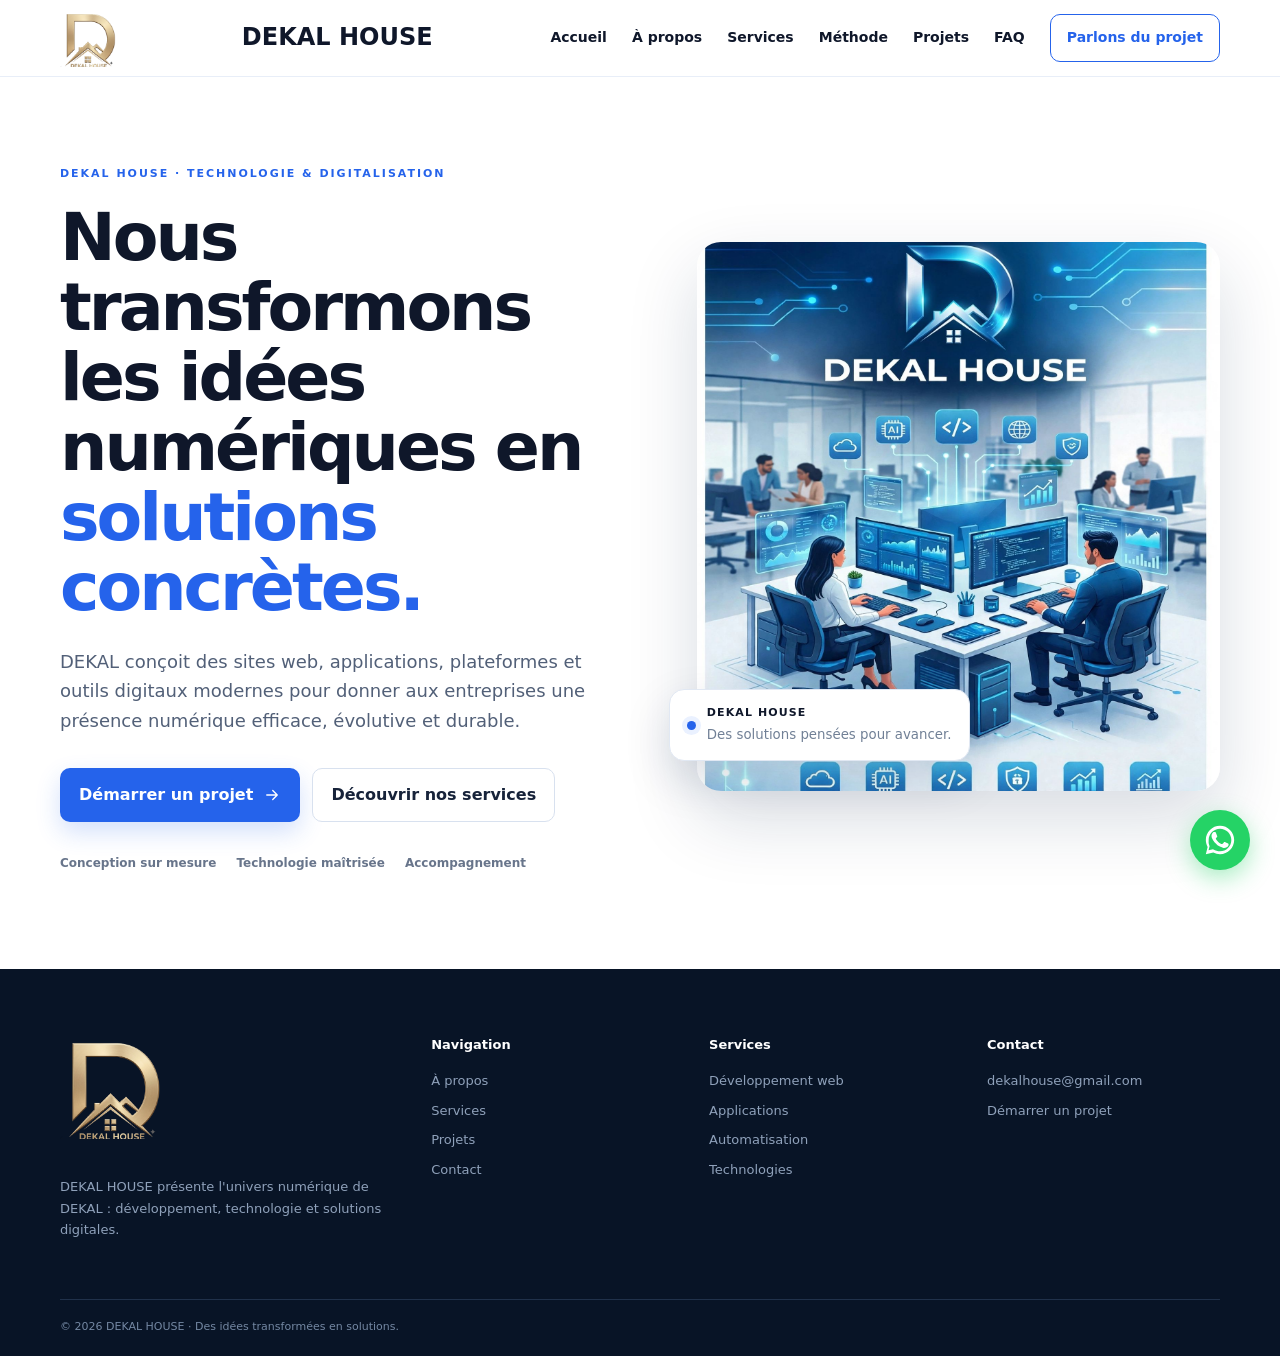
==== commit 1a51d2fd: "Update print statement from 'Hello' to 'Goodbye'" ====
--- a/index.html
+++ b/index.html
@@ -279,7 +279,7 @@
       <div class="project-body"><span>Projet en développement</span><h3>DEKAL Ping</h3><p>Projet privé de DEKAL HOUSE. Cette solution n’est pas encore proposée au public.</p>
       <div class="project-meta"><span class="project-status private">Privé</span></div><button class="project-visit" type="button" disabled aria-disabled="true">Visiter</button></div></article>
 <article class="project reveal" data-project-card="Galaxy Defender">
-      <div class="project-image"><img src="projects/galaxy-defender.png" alt="Logo Galaxy Defender" loading="lazy"></div>
+      <div class="project-image"><img src="projects/galaxy.png" alt="Logo Galaxy Defender" loading="lazy"></div>
       <div class="project-body"><span>Jeu vidéo</span><h3>Galaxy Defender</h3><p>Jeu vidéo de science-fiction dans lequel le joueur défend la galaxie contre les attaques ennemies.</p>
       <div class="project-meta"><span class="project-status public">Public</span></div><a class="project-visit" href="https://galaxy-defender-x0bs.onrender.com" target="_blank" rel="noopener noreferrer" data-project="QR CODE">Visiter <span aria-hidden="true">↗</span></a></div></article>
         </div>
@@ -333,7 +333,7 @@
 
   <button class="back-to-top" type="button" aria-label="Retour en haut" title="Retour en haut">↑</button>
 
-  <footer class="footer"><div class="container footer-grid"><div><a class="footer-brand" href="#accueil" aria-label="Retour à l’accueil DEKAL HOUSE"><img src="logo-house-clean.png" alt="Logo DEKAL HOUSE" class="footer-logo"></a><p>DEKAL HOUSE présente l'univers numérique de DEKAL : développement, technologie et solutions digitales.</p></div><div><h3>Navigation</h3><a href="#apropos">À propos</a><a href="#services">Services</a><a href="#projets">Projets</a><a href="#contact">Contact</a></div><div><h3>Services</h3><a href="#web">Développement web</a><a href="#solutions">Applications</a><a href="#automatisation">Automatisation</a><a href="#technologies">Technologies</a></div><div><h3>Contact</h3><a href="mailto:dekalhouse@gmail.com">dekalhouse@gmail.com</a><a href="#contact">Démarrer un projet</a></div></div><div class="container footer-bottom"><span>© <span id="year"></span> DEKAL HOUSE · Des idées transformées en solutions.</span><a href="#top">Retour en haut</a></div></footer>
+  <footer class="footer"><div class="container footer-grid"><div><a class="footer-brand" href="#accueil" aria-label="Retour à l’accueil DEKAL HOUSE"><img src="logo-house-clean.png" alt="Logo DEKAL HOUSE" class="footer-logo"></a><p>DEKAL HOUSE présente l'univers numérique de DEKAL : développement, technologie et solutions digitales.</p></div><div><h3>Navigation</h3><a href="#apropos">À propos</a><a href="#services">Services</a><a href="#projets">Projets</a><a href="#contact">Contact</a></div><div><h3>Services</h3><a href="#web">Développement web</a><a href="#solutions">Applications</a><a href="#automatisation">Automatisation</a><a href="#technologies">Technologies</a></div><div><h3>Contact</h3><a href="mailto:dekalhouse@gmail.com">dekalhouse@gmail.com</a><a href="#contact">Démarrer un projet</a></div></div><div class="container footer-bottom"><span>© <span id="year"></span> DEKAL HOUSE · Des idées transformées en solutions.</span><a href="#top"></a></div></footer>
   <script src="script.js"></script>
 </body>
 </html>
